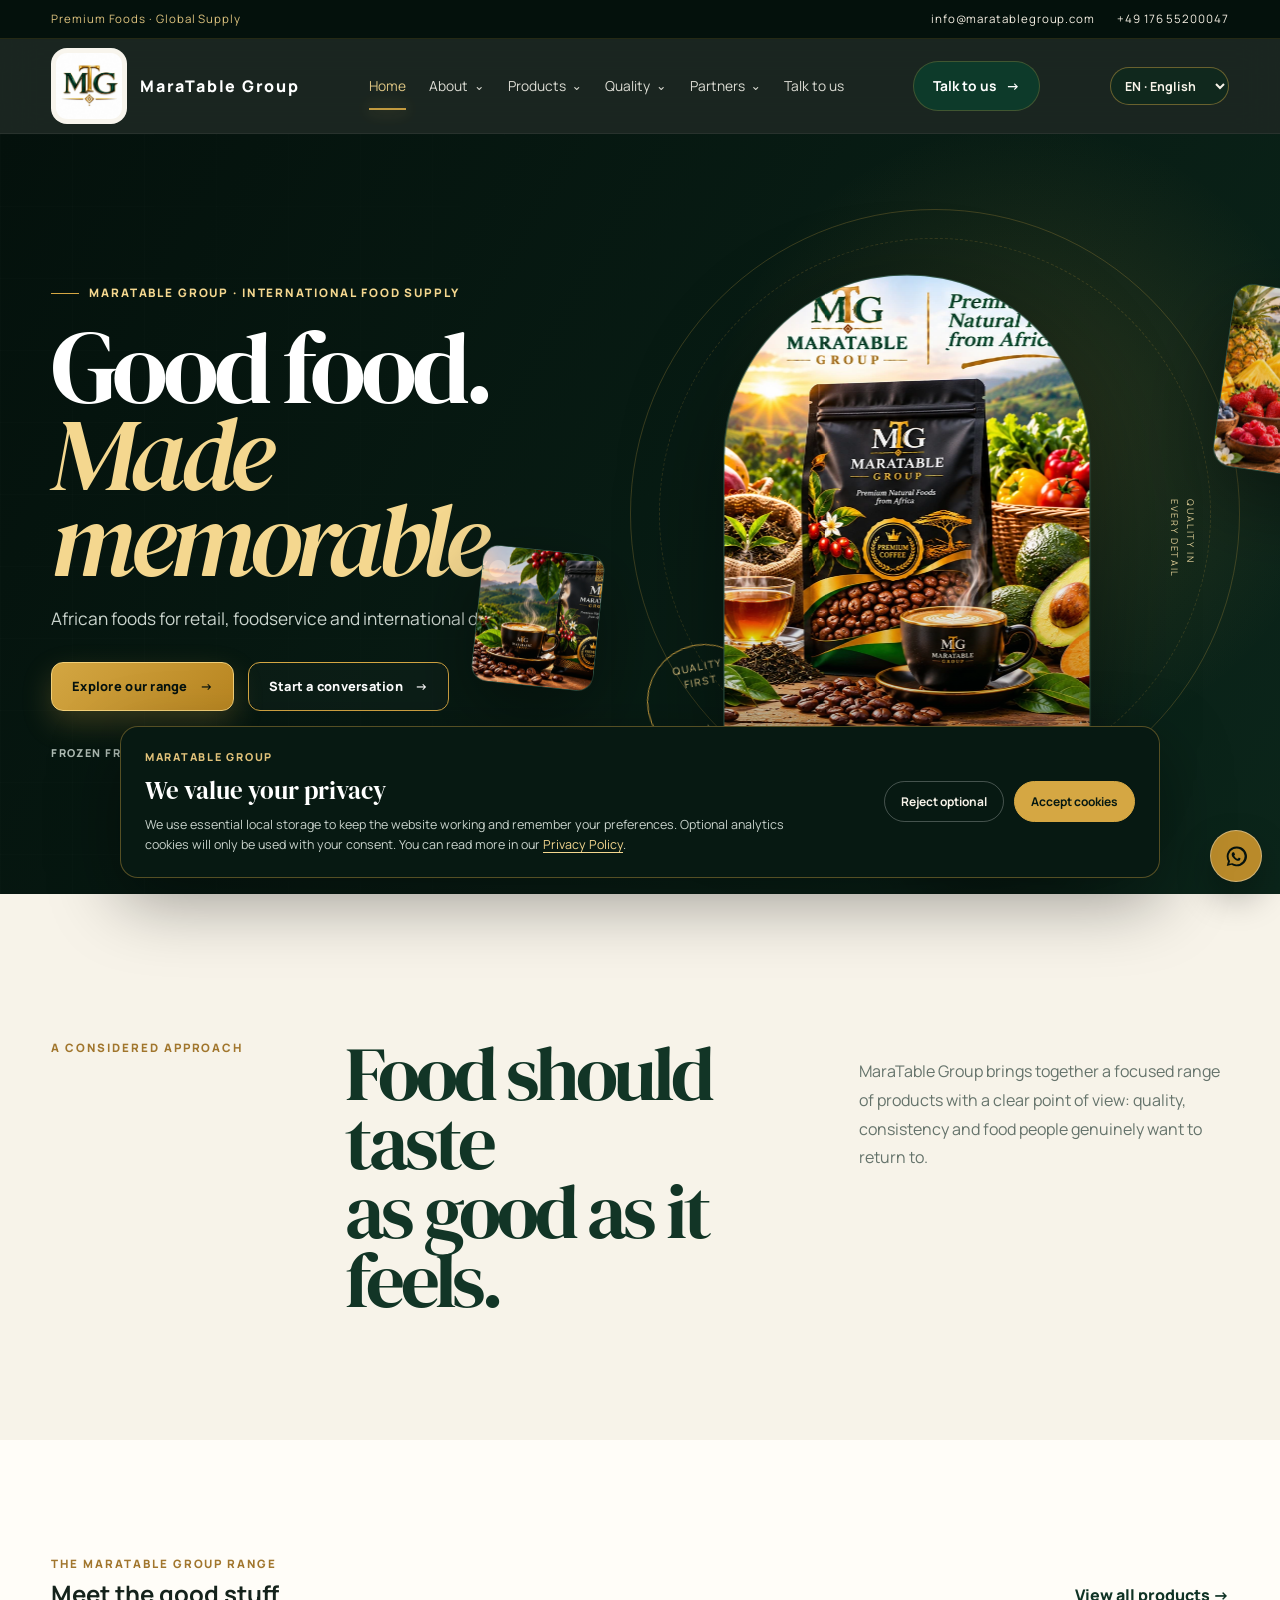
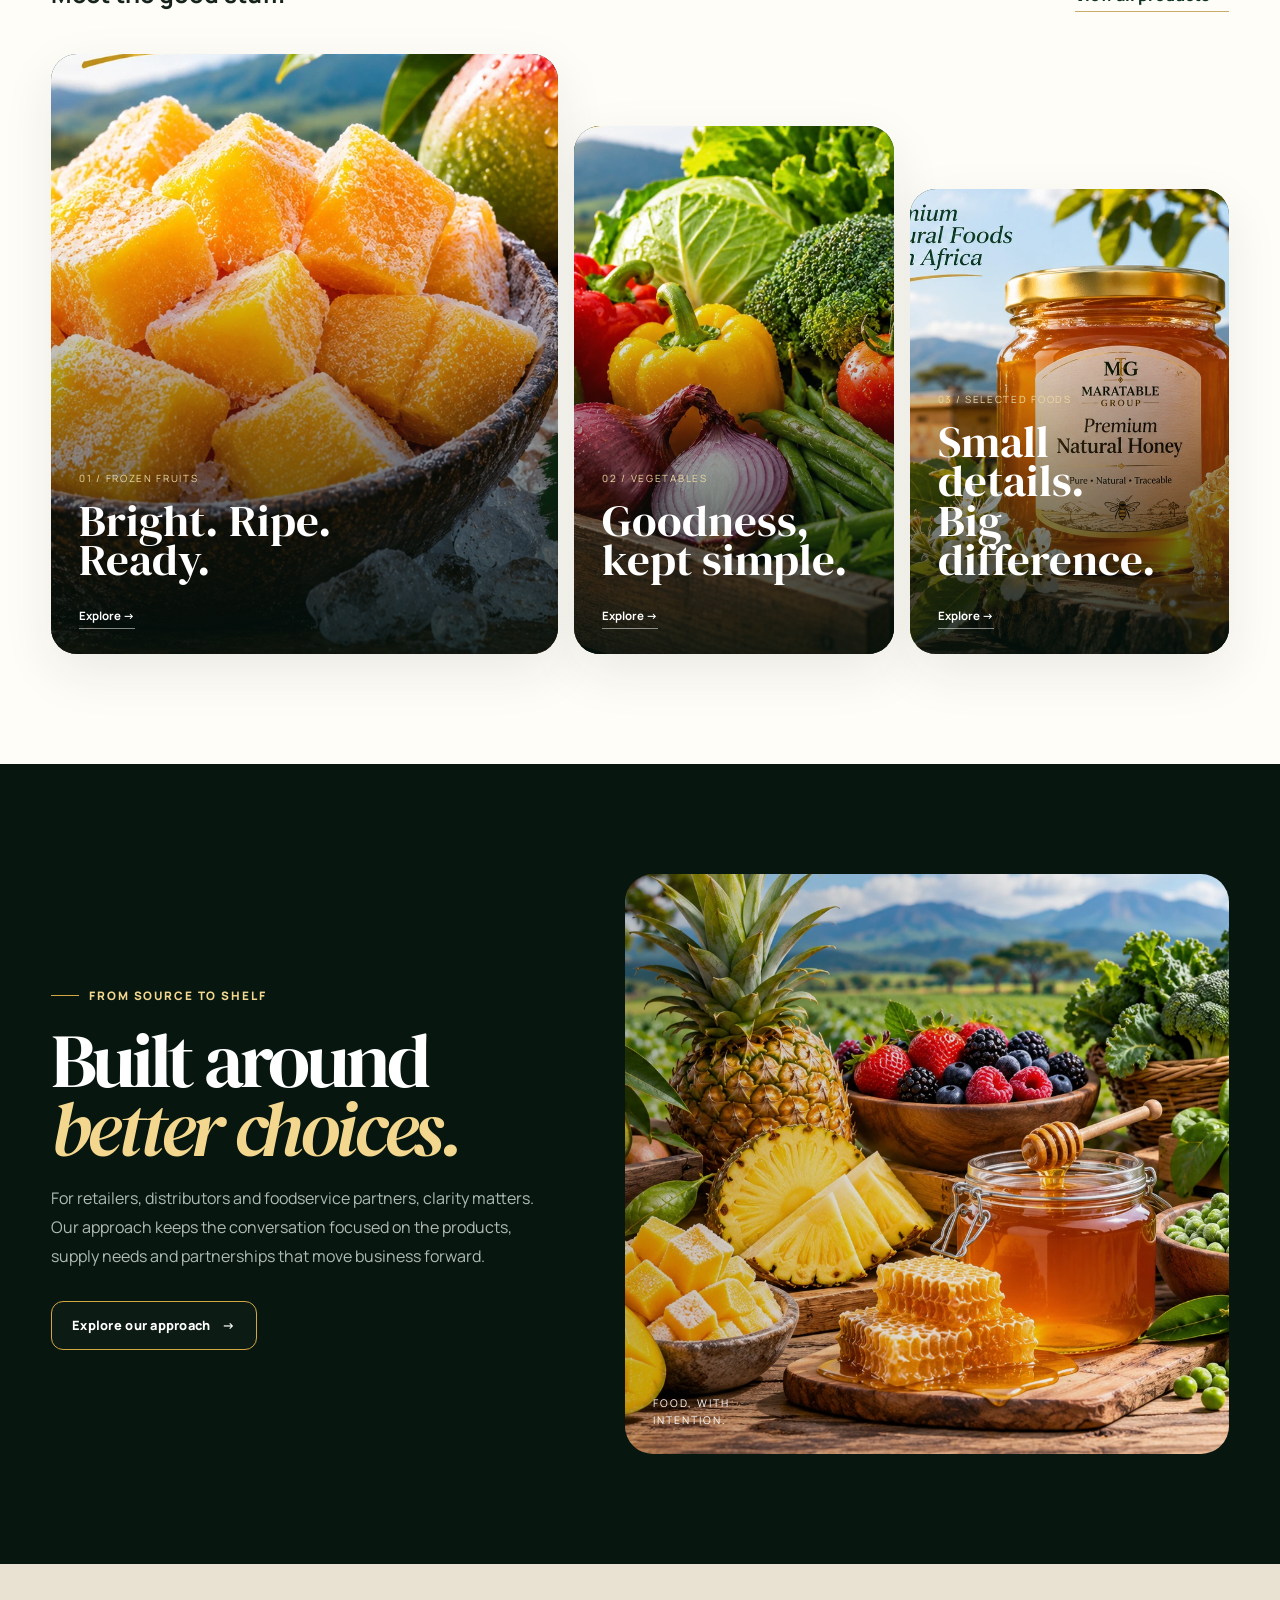
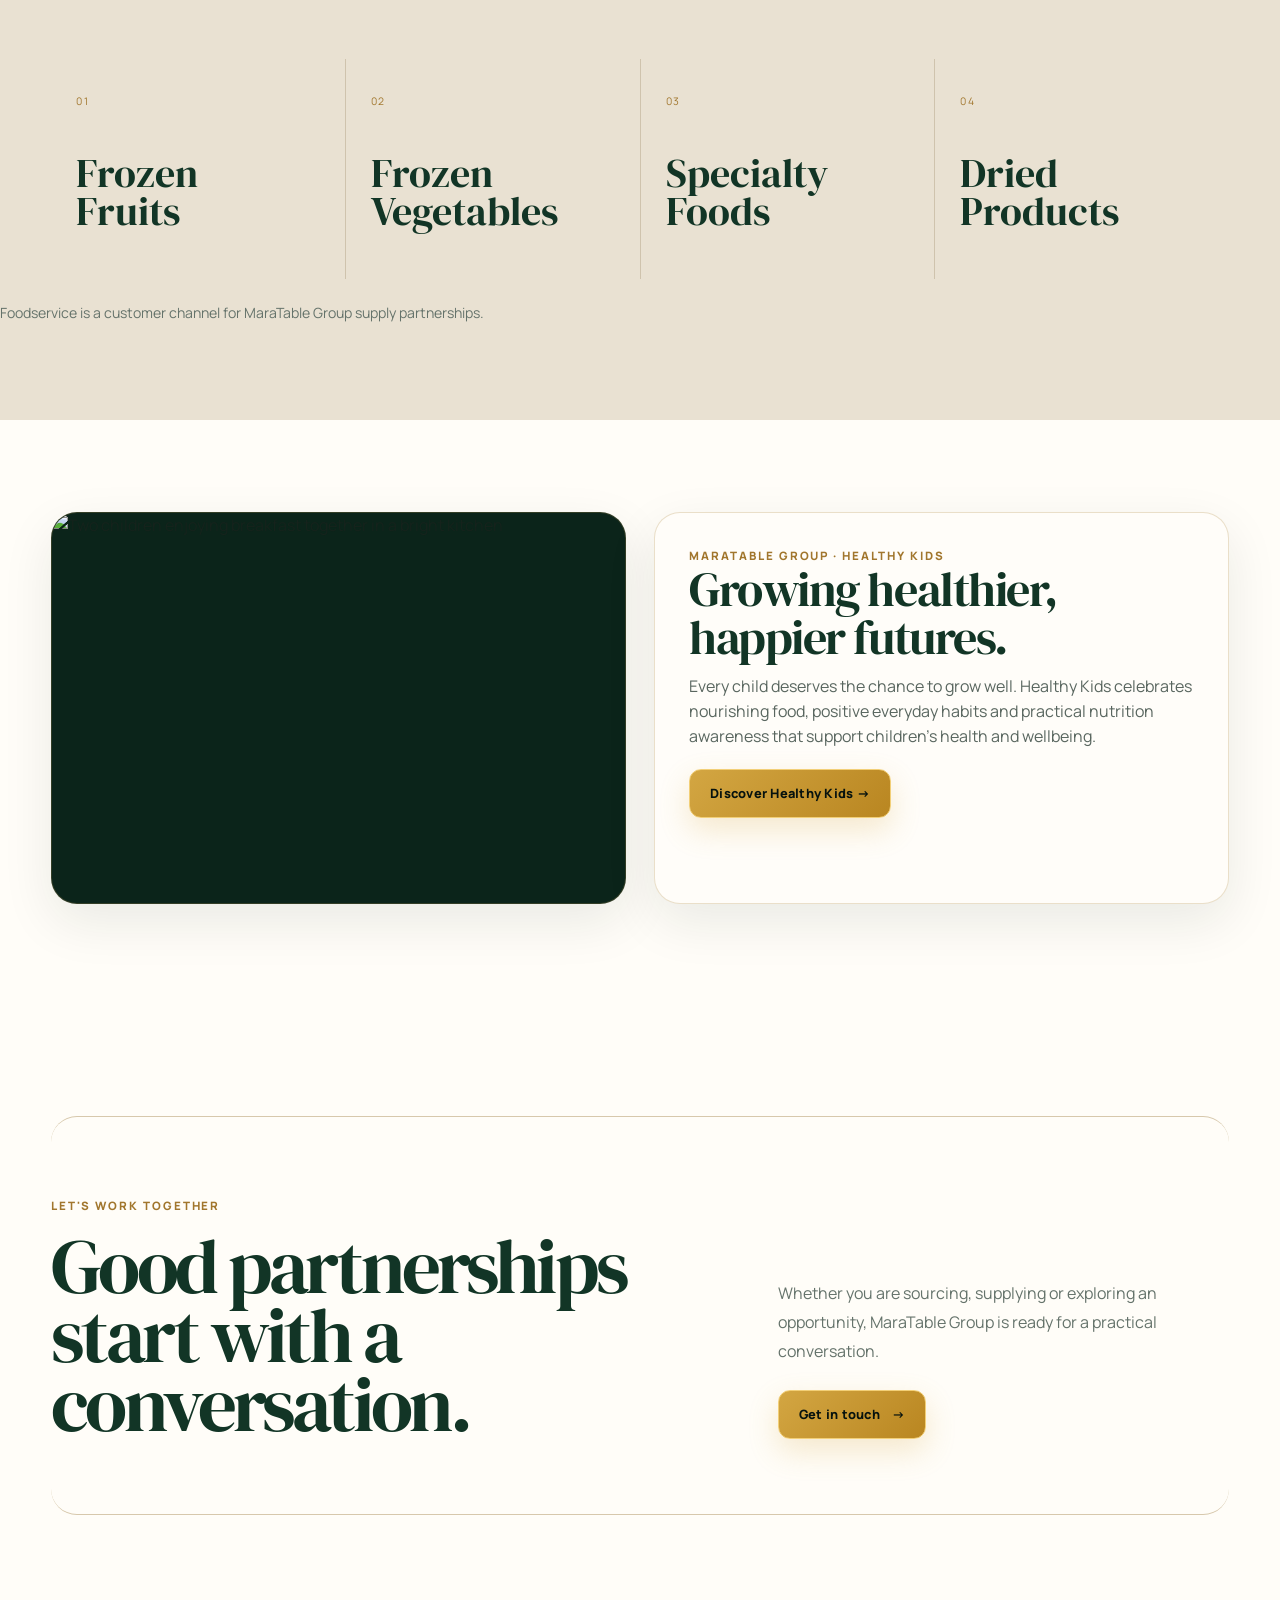
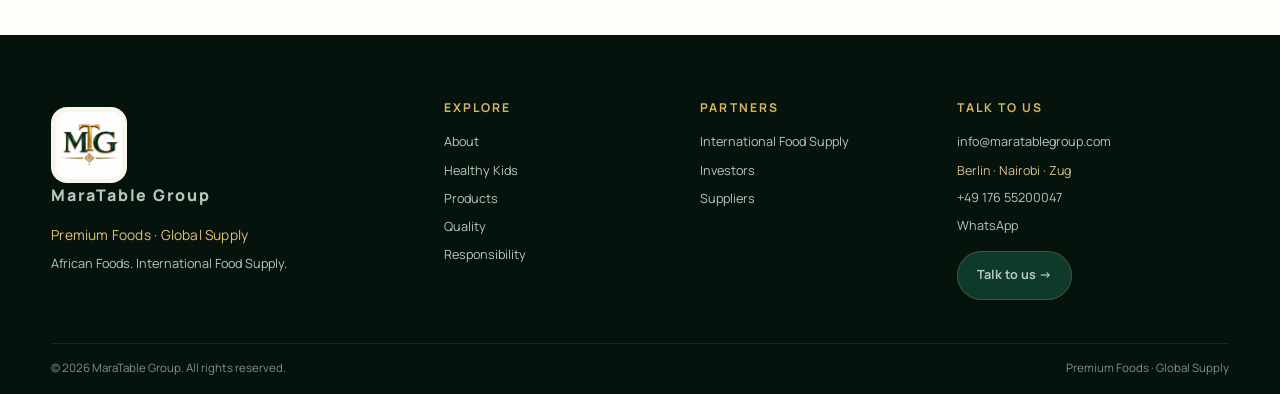
==== index.html @ 8c353967 "Fix navigation destinations and working section anchors" ====
<!doctype html><html lang="en"><head><meta charset="utf-8"><meta name="viewport" content="width=device-width,initial-scale=1"><title>African Food Supply, Frozen Fruit &amp; Coffee | MaraTable Group</title><meta name="description" content="MaraTable Group connects buyers in Germany and international markets with selected African foods, frozen fruit and vegetables, coffee, tea and cocoa for retail, foodservice and distribution enquiries.">
<link rel="canonical" href="https://www.maratable.com/index.html">
<link rel="alternate" hreflang="en" href="https://www.maratable.com/index.html">
<link rel="alternate" hreflang="de-DE" href="https://www.maratable.com/index.html?lang=de">
<link rel="alternate" hreflang="fr-FR" href="https://www.maratable.com/index.html?lang=fr">
<link rel="alternate" hreflang="it-IT" href="https://www.maratable.com/index.html?lang=it">
<link rel="alternate" hreflang="es-ES" href="https://www.maratable.com/index.html?lang=es">
<link rel="alternate" hreflang="x-default" href="https://www.maratable.com/index.html">
<meta property="og:locale" content="en_GB">
<meta property="og:type" content="website">
<meta property="og:site_name" content="MaraTable Group">
<meta property="og:title" content="African Food Supply, Frozen Fruit &amp; Coffee | MaraTable Group">
<meta property="og:description" content="MaraTable Group connects buyers in Germany and international markets with selected African foods, frozen fruit and vegetables, coffee, tea and cocoa for retail, foodservice and distribution enquiries.">
<meta property="og:url" content="https://www.maratable.com/index.html">
<meta property="og:image" content="https://www.maratable.com/assets/hero-farm-harvest.webp">
<meta property="og:image:alt" content="MaraTable Group fresh produce and agricultural harvest">
<meta name="twitter:card" content="summary_large_image">
<meta name="twitter:title" content="African Food Supply, Frozen Fruit &amp; Coffee | MaraTable Group">
<meta name="twitter:description" content="MaraTable Group connects buyers in Germany and international markets with selected African foods, frozen fruit and vegetables, coffee, tea and cocoa for retail, foodservice and distribution enquiries.">
<meta name="twitter:image" content="https://www.maratable.com/assets/hero-farm-harvest.webp">
<meta name="keywords" content="African food supply, frozen fruit and vegetables, coffee wholesale, green coffee, African food importer, foodservice supply, Germany">
<link rel="icon" href="assets/leaf.svg"><link rel="stylesheet" href="styles.css"><meta name="theme-color" content="#06120e"><script defer src="analytics.js"></script><script defer src="i18n-dictionary.js"></script><script defer src="i18n.js"></script><script type="application/ld+json">
{"@context":"https://schema.org","@type":"Organization","name":"MaraTable Group","url":"https://www.maratable.com/","logo":"https://www.maratable.com/assets/mtg-logo.jpg","email":"info@maratablegroup.com","telephone":"+49 176 55200047","sameAs":[]}
</script>
</head><body><div class="topbar"><div class="wrap"><span>Premium Foods · Global Supply</span><div class="right"><a href="mailto:info@maratablegroup.com">info@maratablegroup.com</a><a href="tel:+4917655200047">+49 176 55200047</a></div></div></div>
<header class="nav"><div class="wrap nav-inner"><a class="brand" href="index.html" aria-label="MaraTable Group home"><img src="assets/mtg-logo.jpg" alt="MaraTable Group"><span class="name">MaraTable Group</span></a><nav class="nav-links" aria-label="Main navigation"><a data-nav="home" href="index.html">Home</a><div class="nav-item"><a data-nav="about" href="company.html" aria-haspopup="true">About <span class="nav-chevron">⌄</span></a><div class="nav-dropdown"><a href="company.html#leadership">Leadership &amp; Board</a><a href="company.html">Our Story</a><a href="responsibility.html">Responsibility</a><a href="company.html#values">Values</a></div></div><div class="nav-item"><a data-nav="products" href="products.html" aria-haspopup="true">Products <span class="nav-chevron">⌄</span></a><div class="nav-dropdown"><a href="products.html#frozen-mangoes">Frozen Foods</a><a href="products.html#frozen-mangoes">Fruits</a><a href="products.html#natural-honey">Pantry</a><a href="products.html#dried-mangoes">Snacks</a><a href="products.html#fresh-vegetables">Vegetables</a></div></div><div class="nav-item"><a data-nav="quality" href="resources.html" aria-haspopup="true">Quality <span class="nav-chevron">⌄</span></a><div class="nav-dropdown"><a href="resources.html#food-safety">Food Safety</a><a href="healthy-kids.html">Healthy Kids</a><a href="resources.html">Quality</a><a href="resources.html#traceability">Sourcing &amp; Traceability</a><a href="resources.html#storage-handling">Storage &amp; Handling</a></div></div><div class="nav-item"><a data-nav="partners" href="export.html" aria-haspopup="true">Partners <span class="nav-chevron">⌄</span></a><div class="nav-dropdown"><a href="export.html">International Food Supply</a><a href="investors.html">Investors</a><a href="suppliers.html">Suppliers</a></div></div><a data-nav="contact" href="contact.html">Talk to us</a></nav><a class="nav-cta" href="contact.html">Talk to us <span>→</span></a><button class="menu" data-menu aria-label="Open menu" aria-controls="mobile-navigation" aria-expanded="false">☰</button></div><div class="drawer" id="mobile-navigation" aria-label="Mobile navigation"><a href="index.html">Home</a><details><summary>About</summary><a href="company.html#leadership">Leadership &amp; Board</a><a href="company.html">Our Story</a><a href="responsibility.html">Responsibility</a><a href="company.html#values">Values</a></details><details><summary>Products</summary><a href="products.html#frozen-mangoes">Frozen Foods</a><a href="products.html#frozen-mangoes">Fruits</a><a href="products.html#natural-honey">Pantry</a><a href="products.html#dried-mangoes">Snacks</a><a href="products.html#fresh-vegetables">Vegetables</a></details><details><summary>Quality</summary><a href="resources.html#food-safety">Food Safety</a><a href="healthy-kids.html">Healthy Kids</a><a href="resources.html">Quality</a><a href="resources.html#traceability">Sourcing &amp; Traceability</a><a href="resources.html#storage-handling">Storage &amp; Handling</a></details><details><summary>Partners</summary><a href="export.html">International Food Supply</a><a href="investors.html">Investors</a><a href="suppliers.html">Suppliers</a></details><a href="contact.html">Talk to us</a></div></header>




<main>
<section class="hero hero-v2">
  <div class="hero-glow"></div>
  <div class="wrap hero-v2-grid">
    <div class="hero-v2-copy">
      <span class="eyebrow">MaraTable Group · International Food Supply</span>
      <h1>Good food.<br><em>Made memorable.</em></h1>
      <p>African foods for retail, foodservice and international distribution.</p>
      <div class="actions">
        <a class="btn primary" href="products.html">Explore our range <b>→</b></a>
        <a class="btn secondary" href="contact.html">Start a conversation <b>→</b></a>
      </div>
      <div class="hero-proof">
        <span>Frozen fruits</span><i></i><span>Vegetables</span><i></i><span>Selected foods</span>
      </div>
    </div>
    <div class="hero-v2-visual hero-carousel" data-hero-carousel aria-label="MaraTable Group food and farming photography">
      <div class="hero-ring"></div>
      <div class="hero-image hero-image-main hero-card is-active"><img src="assets/product-collection-hero.webp" alt="MaraTable Group premium African food collection"></div>
      <div class="hero-image hero-image-mango hero-card"><img src="assets/hero-farm-sunrise.webp" alt="African agricultural landscape at sunrise"></div>
      <div class="hero-image hero-image-pine hero-card"><img src="assets/vegetables.webp" alt="Fresh vegetables selected for food supply"></div>
      <div class="hero-image hero-image-coffee hero-card"><img src="assets/roasted-coffee-packaged.webp" alt="MaraTable Group premium roasted coffee packaging"></div>
      <div class="hero-stamp">QUALITY<br>FIRST <span>✦</span></div>
      <div class="hero-note">QUALITY IN<br>EVERY DETAIL</div>
      <div class="hero-dots" aria-label="Choose hero image">
        <button type="button" class="active" aria-label="Show farm harvest image" aria-pressed="true"></button>
        <button type="button" aria-label="Show farm sunrise image" aria-pressed="false"></button>
        <button type="button" aria-label="Show vegetable image" aria-pressed="false"></button>
        <button type="button" aria-label="Show premium coffee image" aria-pressed="false"></button>
      </div>
    </div>
  </div>
</section>

<section class="statement">
  <div class="wrap statement-grid">
    <span class="kicker">A considered approach</span>
    <h2>Food should taste<br>as good as it feels.</h2>
    <p>MaraTable Group brings together a focused range of products with a clear point of view: quality, consistency and food people genuinely want to return to.</p>
  </div>
</section>

<section class="product-editorial">
  <div class="wrap">
    <div class="section-head editorial-head">
      <div><span class="kicker">The MaraTable Group range</span><h2>Meet the good stuff.</h2></div>
      <a class="link-btn" href="products.html">View all products →</a>
    </div>
    <div class="editorial-grid">
      <a href="products.html#frozen-mangoes" class="feature-tile fruit-tile"><img src="assets/frozen-mangoes-new.webp" alt="MaraTable Group frozen mango pieces"><div><span>01 / Frozen fruits</span><h3>Bright. Ripe.<br>Ready.</h3><b>Explore →</b></div></a>
      <a href="products.html#fresh-vegetables" class="feature-tile veg-tile"><img src="assets/fresh-vegetables-new.webp" alt="MaraTable Group fresh vegetables"><div><span>02 / Vegetables</span><h3>Goodness,<br>kept simple.</h3><b>Explore →</b></div></a>
      <a href="products.html#natural-honey" class="feature-tile honey-tile"><img src="assets/natural-honey.webp" alt="Premium honey"><div><span>03 / Selected foods</span><h3>Small details.<br>Big difference.</h3><b>Explore →</b></div></a>
    </div>
  </div>
</section>

<section class="dark-editorial">
 <div class="wrap dark-grid">
   <div class="dark-copy"><span class="eyebrow">From source to shelf</span><h2>Built around<br><em>better choices.</em></h2><p>For retailers, distributors and foodservice partners, clarity matters. Our approach keeps the conversation focused on the products, supply needs and partnerships that move business forward.</p><a href="resources.html" class="btn secondary">Explore our approach <b>→</b></a></div>
   <div class="dark-image"><img src="assets/hero-farm-harvest.webp" alt="Premium foodservice presentation"><div class="image-caption">FOOD, WITH<br>INTENTION.</div></div>
 </div>
</section>

<section class="category-strip">
 <div class="wrap category-strip-grid">
   <div><span>01</span><h3>Frozen<br>Fruits</h3></div>
   <div><span>02</span><h3>Frozen<br>Vegetables</h3></div>
   <div><span>03</span><h3>Specialty<br>Foods</h3></div>
   <div><span>04</span><h3>Dried<br>Products</h3></div>
 </div>
 <p class="channel-note">Foodservice is a customer channel for MaraTable Group supply partnerships.</p>
</section>


<section class="section light healthy-kids-feature">
  <div class="wrap content-grid">
    <div class="media-card"><img src="https://images.pexels.com/photos/4259711/pexels-photo-4259711.jpeg?cs=srgb&amp;dl=pexels-august-de-richelieu-4259711.jpg&amp;fm=jpg" alt="Two children enjoying breakfast together in a bright kitchen"></div>
    <div class="panel">
      <div class="kicker">MaraTable Group · Healthy Kids</div>
      <h2>Growing healthier, happier futures.</h2>
      <p>Every child deserves the chance to grow well. Healthy Kids celebrates nourishing food, positive everyday habits and practical nutrition awareness that support children's health and wellbeing.</p>
      <a class="btn primary" href="healthy-kids.html" style="margin-top:20px">Discover Healthy Kids →</a>
    </div>
  </div>
</section>

<section class="partner-call">
 <div class="wrap partner-box">
   <div><span class="kicker">Let's work together</span><h2>Good partnerships<br>start with a conversation.</h2></div>
   <div class="partner-side"><p>Whether you are sourcing, supplying or exploring an opportunity, MaraTable Group is ready for a practical conversation.</p><a class="btn primary" href="contact.html">Get in touch <b>→</b></a></div>
 </div>
</section>
</main>

<footer class="footer"><div class="wrap footer-grid"><div class="footer-brand-col"><a class="brand footer-brand" href="index.html"><img src="assets/mtg-logo.jpg" alt="MaraTable Group"><span class="name">MaraTable Group</span></a><p class="footer-tagline">Premium Foods · Global Supply</p><p class="footer-description">African Foods. International Food Supply.</p></div><div><h4>Explore</h4><a href="company.html">About</a><a href="healthy-kids.html">Healthy Kids</a><a href="products.html">Products</a><a href="resources.html">Quality</a><a href="responsibility.html">Responsibility</a></div><div><h4>Partners</h4><a href="export.html">International Food Supply</a><a href="investors.html">Investors</a><a href="suppliers.html">Suppliers</a></div><div><h4>Talk to us</h4><a href="mailto:info@maratablegroup.com">info@maratablegroup.com</a><span class="footer-locations">Berlin · Nairobi · Zug</span><a href="tel:+4917655200047">+49 176 55200047</a><a href="https://wa.me/4917655200047?text=Hello%20MaraTable%20Group%2C%20I%20would%20like%20to%20make%20an%20enquiry." target="_blank" rel="noopener noreferrer">WhatsApp</a><a class="nav-cta" style="margin-top:15px;width:max-content" href="contact.html">Talk to us →</a></div></div><div class="wrap footer-bottom"><span>© <span data-year></span> MaraTable Group. All rights reserved.</span><span>Premium Foods · Global Supply</span></div></footer>
<a class="float-wa" href="https://wa.me/4917655200047?text=Hello%20MaraTable%20Group%2C%20I%20would%20like%20to%20make%20an%20enquiry." target="_blank" rel="noopener noreferrer" aria-label="WhatsApp"><svg viewBox="0 0 32 32" width="25" height="25" aria-hidden="true" focusable="false"><path fill="currentColor" d="M16 3.2A12.6 12.6 0 0 0 5.1 22.1L3.5 28l6.1-1.6A12.7 12.7 0 1 0 16 3.2Zm0 22.9a10.2 10.2 0 0 1-5.2-1.4l-.4-.2-3.6.9 1-3.5-.2-.4A10.2 10.2 0 1 1 16 26.1Zm5.6-7.6c-.3-.2-1.8-.9-2.1-1s-.5-.2-.7.2-.8 1-.9 1.2-.3.2-.6.1a8.4 8.4 0 0 1-2.5-1.5 9.3 9.3 0 0 1-1.7-2.1c-.2-.3 0-.5.1-.6l.5-.6c.2-.2.2-.3.3-.5s0-.4 0-.5-.7-1.7-1-2.3c-.2-.5-.5-.4-.7-.4h-.6c-.2 0-.5.1-.8.4s-1.1 1.1-1.1 2.6 1.1 3 1.2 3.2a11.4 11.4 0 0 0 4.4 4c.6.3 1.1.5 1.5.6.6.2 1.2.2 1.7.1.5-.1 1.8-.7 2-1.4.3-.7.3-1.3.2-1.4s-.2-.2-.5-.4Z"/></svg></a>
<script src="script.js"></script></body></html>
---- styles.css ----
@import url('https://fonts.googleapis.com/css2?family=DM+Serif+Display:ital@0;1&family=Manrope:wght@400;500;600;700;800&display=swap');
:root{
  --bg:#06120e;--bg2:#0b1f17;--card:#0d281d;--card2:#123729;--cream:#f7f3e9;--paper:#fffdf8;--ink:#15231c;--muted:#718078;--white:#fff;--gold:#d5a743;--gold2:#f4d78f;--line:rgba(213,167,67,.25);--shadow:0 30px 80px rgba(0,0,0,.28);--display:'2050 Farm','DM Serif Display',Georgia,serif;--sans:'Manrope',system-ui,sans-serif;
}
*{box-sizing:border-box;margin:0;padding:0}html{scroll-behavior:smooth}body{font-family:var(--sans);background:var(--cream);color:var(--ink);line-height:1.55;overflow-x:hidden}a{color:inherit;text-decoration:none}img{max-width:100%;display:block}.wrap{width:min(1280px,92vw);margin:0 auto}.gold{color:var(--gold)}
.topbar{background:#04110c;color:#ddc27e;border-bottom:1px solid rgba(213,167,67,.16);font-size:.72rem;letter-spacing:.08em}.topbar .wrap{height:38px;display:flex;align-items:center;justify-content:space-between;gap:20px}.topbar .right{display:flex;gap:22px;color:#f4eee2}.topbar a:hover{color:var(--gold2)}
.nav{position:sticky;top:0;z-index:70;background:rgba(7,20,15,.92);backdrop-filter:blur(18px);border-bottom:1px solid rgba(255,255,255,.06)}.nav-inner{height:84px;display:flex;align-items:center;justify-content:space-between;gap:24px}.brand{display:flex;align-items:center;gap:11px;color:#fff}.brand img{width:57px;height:57px;border-radius:14px;object-fit:contain;background:#f8f5ed;padding:5px}.brand .name{font-weight:800;letter-spacing:.16em;font-size:1.02rem}.brand small{display:block;color:var(--gold);letter-spacing:.28em;font-size:.62rem;margin-top:2px}.nav-links{display:flex;align-items:center;gap:28px;color:#f2f0e8;font-size:.84rem}.nav-links a{position:relative;padding:30px 0;opacity:.9}.nav-links a:hover{opacity:1;color:#fff}.nav-links a.active{color:var(--gold2)}.nav-links a.active:after{content:"";position:absolute;left:0;right:0;bottom:17px;height:2px;background:var(--gold);box-shadow:0 0 16px rgba(213,167,67,.6)}.nav-cta{display:inline-flex;align-items:center;gap:10px;background:#0d3a2a;border:1px solid var(--line);color:#fff;padding:12px 18px;border-radius:999px;font-weight:700;font-size:.8rem}.nav-cta:hover{transform:translateY(-1px);box-shadow:0 12px 26px rgba(0,0,0,.25)}.menu{display:none;background:none;border:0;color:#fff;font-size:28px}
.drawer{display:none;background:#071912;border-top:1px solid rgba(255,255,255,.06)}.drawer.open{display:grid;padding:15px 4vw 22px;grid-template-columns:repeat(2,1fr);gap:8px}.drawer a{padding:12px 8px;border:1px solid rgba(255,255,255,.06);border-radius:12px;color:#fff}
.hero{position:relative;overflow:hidden;background:radial-gradient(circle at 73% 55%,rgba(213,167,67,.15),transparent 26%),linear-gradient(100deg,#04110c 0%,#0a2017 48%,#0e2b1f 100%);color:#fff}.hero-grid{display:grid;grid-template-columns:48% 52%;min-height:615px;align-items:stretch}.hero-copy{padding:76px 0 54px;display:flex;flex-direction:column;justify-content:center;position:relative;z-index:4}.eyebrow{display:inline-flex;align-items:center;gap:10px;color:var(--gold2);font-size:.73rem;letter-spacing:.16em;font-weight:800;text-transform:uppercase}.eyebrow:before{content:"";width:28px;height:1px;background:var(--gold)}.hero h1{font-family:var(--display);font-weight:400;font-size:clamp(4rem,6vw,6.1rem);line-height:.94;letter-spacing:-.04em;margin:18px 0 20px;max-width:680px}.hero h1 span{color:var(--gold2)}.hero p{max-width:560px;color:#d7ded9;font-size:1.05rem;line-height:1.65}.actions{display:flex;gap:14px;margin:28px 0 28px}.btn{display:inline-flex;align-items:center;justify-content:center;gap:12px;border-radius:12px;padding:14px 20px;font-weight:800;font-size:.8rem;letter-spacing:.02em;border:1px solid rgba(255,255,255,.22);transition:.25s ease}.btn.primary{background:linear-gradient(135deg,#d3a642,#b98621);color:#06120e;border-color:#f2cf77;box-shadow:0 12px 30px rgba(213,167,67,.24)}.btn.secondary{background:rgba(255,255,255,.02);color:#fff;border-color:var(--gold)}.btn:hover{transform:translateY(-2px);box-shadow:0 14px 30px rgba(0,0,0,.22)}
.hero-meta{display:grid;grid-template-columns:repeat(4,1fr);gap:12px;max-width:670px;padding-top:14px;border-top:1px solid rgba(255,255,255,.09)}.hero-meta .item{display:flex;align-items:flex-start;gap:10px}.hero-meta .icon{width:34px;height:34px;border:1px solid var(--gold);border-radius:50%;display:grid;place-items:center;color:var(--gold2);font-size:.78rem;flex:0 0 auto}.hero-meta b{font-size:.75rem;line-height:1.2;display:block}.hero-meta small{display:block;color:#aebbb3;font-size:.64rem;margin-top:4px;line-height:1.35}
.hero-stage{position:relative;min-height:615px;display:flex;align-items:center;justify-content:center;overflow:hidden}.hero-stage:before,.hero-stage:after{content:"";position:absolute;border-radius:50%;filter:blur(1px)}.hero-stage:before{width:560px;height:560px;border:1px solid rgba(213,167,67,.22);box-shadow:0 0 100px rgba(213,167,67,.09) inset}.hero-stage:after{width:820px;height:820px;border:1px dashed rgba(213,167,67,.11);transform:rotate(10deg)}.hero-orb{position:absolute;width:520px;height:520px;border-radius:50%;background:radial-gradient(circle at 50% 50%,rgba(213,167,67,.24),transparent 65%);filter:blur(12px)}
.hero-card{position:absolute;width:245px;border-radius:22px;overflow:hidden;border:1px solid rgba(250,215,133,.55);background:linear-gradient(180deg,rgba(22,50,36,.4),rgba(6,18,12,.95));box-shadow:0 28px 60px rgba(0,0,0,.32),0 0 25px rgba(213,167,67,.18);transition:transform .7s cubic-bezier(.2,.75,.2,1),opacity .5s ease,filter .5s ease;will-change:transform}.hero-card img{width:100%;height:185px;object-fit:cover}.hero-card .hc-body{padding:14px 15px 16px}.hero-card h3{font-size:1.02rem}.hero-card p{font-size:.67rem;color:#c9d0cb;margin-top:3px}.hero-card .hc-row{display:flex;align-items:center;justify-content:space-between;margin-top:13px}.hero-card small{font-size:.6rem;color:var(--gold2);text-transform:uppercase;letter-spacing:.13em}.circle-arrow{width:28px;height:28px;border:1px solid var(--gold);border-radius:50%;display:grid;place-items:center;color:var(--gold2)}
@keyframes floaty{0%,100%{margin-top:0}50%{margin-top:-10px}}
.section{padding:92px 0}.light{background:var(--paper)}.section-head{display:flex;align-items:end;justify-content:space-between;gap:24px;margin-bottom:36px}.section-head .kicker,.kicker{font-size:.72rem;letter-spacing:.17em;text-transform:uppercase;font-weight:800;color:#a1762d}.section h2{font-family:var(--display);font-weight:400;font-size:clamp(2.7rem,4.7vw,4.8rem);line-height:.95;color:#0f3325;letter-spacing:-.03em}.section-head p{max-width:500px;color:#66736c}.link-btn{display:inline-flex;align-items:center;gap:10px;font-weight:800;color:#0f3325;border-bottom:1px solid #c9ab69;padding-bottom:4px;white-space:nowrap}
.products-rail{display:grid;grid-template-columns:repeat(5,1fr);gap:14px}.product-card{position:relative;min-height:365px;border-radius:22px;overflow:hidden;background:#133b2b;box-shadow:0 18px 46px rgba(9,31,23,.14)}.product-card img{position:absolute;inset:0;width:100%;height:100%;object-fit:cover;transition:transform .7s ease}.product-card:after{content:"";position:absolute;inset:0;background:linear-gradient(180deg,rgba(5,16,11,.05),rgba(6,22,15,.92) 83%)}.product-card:hover img{transform:scale(1.06)}.product-card .pcopy{position:absolute;left:18px;right:18px;bottom:18px;z-index:2;color:#fff}.product-card h3{font-size:1.2rem}.product-card p{font-size:.73rem;color:#d5ddd7;margin-top:5px;max-width:210px}.product-card .pcopy-row{display:flex;justify-content:space-between;align-items:end;margin-top:18px}.card-arrow{width:36px;height:36px;border-radius:50%;border:1px solid var(--gold);color:var(--gold2);display:grid;place-items:center}.product-card .tag{font-size:.61rem;text-transform:uppercase;letter-spacing:.14em;color:var(--gold2)}
.band{background:var(--bg);color:#fff;padding:56px 0}.band-grid{display:grid;grid-template-columns:repeat(4,1fr);gap:18px}.band-card{border:1px solid rgba(255,255,255,.1);background:linear-gradient(180deg,rgba(255,255,255,.02),rgba(255,255,255,.01));border-radius:20px;padding:22px;display:flex;gap:14px;align-items:flex-start}.band-card .ico{width:40px;height:40px;border:1px solid var(--gold);border-radius:50%;display:grid;place-items:center;color:var(--gold2);flex:0 0 auto}.band-card b{font-size:.84rem}.band-card p{color:#aeb9b2;font-size:.68rem;margin-top:4px}
.split-feature{display:grid;grid-template-columns:1.05fr .95fr;background:var(--bg);color:#fff;border-radius:26px;overflow:hidden;box-shadow:var(--shadow)}.split-feature .visual{min-height:460px}.split-feature .visual img{width:100%;height:100%;object-fit:cover}.split-feature .copy{padding:60px;display:flex;flex-direction:column;justify-content:center}.split-feature .copy h2{color:#fff}.split-feature .copy p{color:#c7d0cb;max-width:500px;margin:18px 0 25px}.mini-points{display:grid;grid-template-columns:repeat(2,1fr);gap:12px;margin-top:6px}.mini-point{border-top:1px solid rgba(255,255,255,.1);padding-top:14px}.mini-point b{font-size:.78rem}.mini-point p{font-size:.65rem;margin:4px 0 0;color:#9aaba1}
.page-hero{background:radial-gradient(circle at 75% 20%,rgba(213,167,67,.12),transparent 28%),linear-gradient(120deg,#06120e,#0c251a);color:#fff;padding:90px 0 70px;position:relative;overflow:hidden}.page-hero:after{content:"";position:absolute;width:440px;height:440px;border:1px solid rgba(213,167,67,.15);border-radius:50%;right:-120px;top:-160px}.page-hero h1{font-family:var(--display);font-weight:400;font-size:clamp(3.5rem,6vw,5.5rem);line-height:.95;margin-top:16px}.page-hero p{max-width:720px;color:#cad5cf;margin-top:16px;font-size:1.02rem}
.content{padding:78px 0}.content-grid{display:grid;grid-template-columns:1fr 1fr;gap:28px}.panel{background:#fff;border:1px solid #eadfca;border-radius:26px;box-shadow:0 18px 55px rgba(20,42,33,.06);padding:34px}.panel h2,.panel h3{font-family:var(--display);font-weight:400;color:#123526}.panel h2{font-size:2.7rem;line-height:1}.panel h3{font-size:2rem;line-height:1.05}.panel p{color:#59665f;margin-top:13px}.media-card{overflow:hidden;border-radius:26px;background:#0b241a;box-shadow:var(--shadow)}.media-card img{width:100%;height:100%;min-height:430px;object-fit:cover}.grid-3{display:grid;grid-template-columns:repeat(3,1fr);gap:18px}.grid-4{display:grid;grid-template-columns:repeat(4,1fr);gap:18px}.stat-card{background:#fff;border:1px solid #eadfca;border-radius:22px;padding:24px}.stat-card .big{font-family:var(--display);font-size:2.8rem;color:#123526}.stat-card b{display:block;margin-top:8px}.stat-card p{font-size:.75rem;color:#66736c;margin-top:4px}.product-list{display:grid;grid-template-columns:repeat(3,1fr);gap:18px}.catalog-card{background:#fff;border:1px solid #e8deca;border-radius:24px;overflow:hidden;box-shadow:0 16px 40px rgba(20,42,33,.06)}.catalog-card img{width:100%;height:240px;object-fit:cover}.catalog-card .body{padding:20px}.catalog-card h3{font-family:var(--display);font-size:1.8rem;color:#153526}.catalog-card p{font-size:.8rem;color:#66736c;margin-top:8px}.catalog-card .tag{display:inline-block;margin-top:14px;color:#9f762f;border:1px solid #dcc48d;padding:6px 10px;border-radius:999px;font-size:.61rem;font-weight:800;text-transform:uppercase;letter-spacing:.12em}.contact-layout{display:grid;grid-template-columns:1.1fr .9fr;gap:22px}.contact-card{background:#0a2419;color:#fff;border-radius:28px;padding:34px;box-shadow:var(--shadow)}.contact-row{display:flex;gap:12px;align-items:center;padding:15px 0;border-bottom:1px solid rgba(255,255,255,.09);color:#e1e8e3}.contact-form{display:grid;gap:12px}.contact-form label{font-size:.72rem;font-weight:800;color:#31443a}.contact-form input,.contact-form textarea,.contact-form select{width:100%;padding:14px 15px;border-radius:12px;border:1px solid #dcd1ba;background:#fff;font:inherit}.contact-form textarea{min-height:160px;resize:vertical}
.footer{background:#06130d;color:#fff;padding:64px 0 18px}.footer-grid{display:grid;grid-template-columns:1.6fr 1fr 1fr 1.2fr;gap:30px}.footer .brand{margin-bottom:15px}.footer h4{font-size:.68rem;letter-spacing:.17em;text-transform:uppercase;color:#d9b65e;margin-bottom:14px}.footer a,.footer p{color:#b9c6be;font-size:.73rem;display:block;margin:8px 0}.footer a:hover{color:#fff}.footer-bottom{margin-top:35px;padding-top:15px;border-top:1px solid rgba(255,255,255,.08);color:#819089;font-size:.66rem;display:flex;justify-content:space-between;gap:20px}.float-wa{position:fixed;right:18px;bottom:18px;width:52px;height:52px;border-radius:50%;display:grid;place-items:center;background:#b98a2a;color:#06120e;font-weight:900;z-index:80;box-shadow:0 16px 35px rgba(0,0,0,.28)}
.fade{animation:fade .8s ease both}@keyframes fade{from{opacity:0;transform:translateY(12px)}to{opacity:1;transform:none}}
@media(max-width:1100px){.nav-links{gap:18px}.nav-links a{font-size:.75rem}.hero-grid{grid-template-columns:1fr}.hero-copy{padding:64px 0 42px}.hero-stage{min-height:560px}.products-rail{grid-template-columns:repeat(3,1fr)}.band-grid{grid-template-columns:repeat(2,1fr)}.grid-4{grid-template-columns:repeat(2,1fr)}.product-list{grid-template-columns:repeat(2,1fr)}}
@media(max-width:820px){.topbar .right{display:none}.nav-links,.nav-cta{display:none}.menu{display:block}.hero h1{font-size:clamp(3.5rem,12vw,5.2rem)}.hero-meta{grid-template-columns:repeat(2,1fr)}.hero-stage{min-height:510px}.hero-card{width:205px}.hero-card img{height:150px}.section-head{align-items:flex-start;flex-direction:column}.split-feature,.content-grid,.contact-layout{grid-template-columns:1fr}.split-feature .copy{padding:40px}.media-card img{min-height:350px}.footer-grid{grid-template-columns:repeat(2,1fr)}}
@media(max-width:560px){.wrap{width:min(100% - 28px,1280px)}.nav-inner{height:72px}.brand img{width:48px;height:48px}.brand .name{font-size:.9rem}.hero-copy{padding:52px 0 34px}.hero h1{font-size:clamp(3rem,15vw,4.2rem)}.hero p{font-size:.9rem}.actions{flex-direction:column;align-items:flex-start}.hero-meta{gap:10px}.hero-stage{min-height:430px}.hero-stage:before{width:390px;height:390px}.hero-stage:after{width:580px;height:580px}.hero-card{width:155px;border-radius:18px}.hero-card img{height:110px}.hero-card .hc-body{padding:11px}.hero-card h3{font-size:.82rem}.hero-card p{font-size:.56rem}.hero-dots{right:50%;transform:translateX(50%)}.section{padding:70px 0}.products-rail{display:flex;overflow:auto;scroll-snap-type:x mandatory;padding-bottom:8px}.product-card{min-width:78vw;scroll-snap-align:start}.band-grid,.grid-3,.grid-4,.product-list,.footer-grid{grid-template-columns:1fr}.page-hero{padding:68px 0 52px}.page-hero h1{font-size:clamp(3rem,13vw,4.2rem)}.panel{padding:24px}.split-feature .copy{padding:32px 24px}.mini-points{grid-template-columns:1fr}.footer-bottom{flex-direction:column}.drawer.open{grid-template-columns:1fr}}


/* === MARATABLE GLOBAL PREMIUM ART DIRECTION V2 === */
.hero-v2{position:relative;min-height:760px;background:
radial-gradient(circle at 82% 45%,rgba(213,167,67,.16),transparent 24%),
radial-gradient(circle at 15% 20%,rgba(255,255,255,.04),transparent 22%),
linear-gradient(120deg,#04110c 0%,#0a2017 52%,#102b1f 100%);overflow:hidden}
.hero-v2:before{content:"";position:absolute;inset:0;background-image:linear-gradient(rgba(255,255,255,.018) 1px,transparent 1px),linear-gradient(90deg,rgba(255,255,255,.018) 1px,transparent 1px);background-size:72px 72px;mask-image:linear-gradient(90deg,rgba(0,0,0,.6),transparent 72%)}
.hero-v2-grid{min-height:760px;display:grid;grid-template-columns:48% 52%;align-items:center;position:relative;z-index:1}
.hero-v2-copy{padding:90px 0 80px}.hero-v2 h1{font-family:var(--display);font-size:clamp(4.5rem,8vw,8rem);line-height:.84;letter-spacing:-.06em;font-weight:400;margin:22px 0 26px;color:#fff}.hero-v2 h1 em{color:var(--gold2);font-style:italic}.hero-v2-copy>p{max-width:540px;font-size:1.08rem;color:#cbd5ce;line-height:1.7}.hero-proof{display:flex;align-items:center;gap:13px;margin-top:34px;color:#aebbb3;font-size:.68rem;text-transform:uppercase;letter-spacing:.13em;font-weight:800}.hero-proof i{width:4px;height:4px;border-radius:50%;background:var(--gold)}
.hero-v2-visual{position:relative;height:650px}.hero-ring{position:absolute;width:610px;height:610px;border:1px solid rgba(213,167,67,.24);border-radius:50%;top:50%;left:52%;transform:translate(-50%,-50%)}.hero-ring:after{content:"";position:absolute;inset:28px;border:1px dashed rgba(213,167,67,.18);border-radius:50%;animation:spinSlow 36s linear infinite}
@keyframes spinSlow{to{transform:rotate(360deg)}}
.hero-image{position:absolute;overflow:hidden;background:#133b2b;box-shadow:0 34px 100px rgba(0,0,0,.42);border:1px solid rgba(255,255,255,.12)}.hero-image img{width:100%;height:100%;object-fit:cover}.hero-image-main{width:360px;height:470px;left:18%;top:90px;border-radius:180px 180px 26px 26px;transform:rotate(3deg);z-index:2}.hero-image-main:after{content:"";position:absolute;inset:0;background:linear-gradient(180deg,transparent 55%,rgba(4,17,12,.28))}
.hero-image-mango{width:185px;height:225px;right:2%;top:58px;border-radius:24px;transform:rotate(8deg);z-index:3}.hero-image-pine{width:200px;height:210px;right:0;bottom:62px;border-radius:24px;transform:rotate(-7deg);z-index:4}.hero-stamp{position:absolute;left:5%;bottom:80px;width:115px;height:115px;border:1px solid var(--gold);border-radius:50%;display:grid;place-items:center;text-align:center;font-size:.63rem;letter-spacing:.17em;color:var(--gold2);line-height:1.55;transform:rotate(-11deg);z-index:5}.hero-stamp span{font-size:1.1rem}.hero-note{position:absolute;right:5%;top:310px;color:#e6d49b;font-size:.58rem;letter-spacing:.18em;line-height:1.7;writing-mode:vertical-rl}
.statement{padding:145px 0 125px;background:#f7f3e9}.statement-grid{display:grid;grid-template-columns:22% 1.1fr .85fr;gap:35px;align-items:start}.statement h2{font-family:var(--display);font-size:clamp(3.7rem,6vw,6.5rem);line-height:.9;letter-spacing:-.055em;color:#123526;font-weight:400}.statement p{font-size:1rem;color:#65736b;line-height:1.8;padding-top:18px;max-width:440px}
.product-editorial{padding:110px 0;background:#fffdf8}.editorial-head{margin-bottom:42px}.editorial-grid{display:grid;grid-template-columns:1.35fr .85fr .85fr;gap:16px}.feature-tile{position:relative;min-height:560px;border-radius:28px;overflow:hidden;background:#143b2b;color:#fff;display:block}.feature-tile img{width:100%;height:100%;position:absolute;inset:0;object-fit:cover;transition:transform 1s cubic-bezier(.2,.8,.2,1)}.feature-tile:after{content:"";position:absolute;inset:0;background:linear-gradient(180deg,rgba(4,17,12,.03) 30%,rgba(4,17,12,.88) 100%)}.feature-tile>div{position:absolute;inset:auto 28px 28px;z-index:2}.feature-tile span{font-size:.62rem;text-transform:uppercase;letter-spacing:.17em;color:#ecd99f}.feature-tile h3{font-family:var(--display);font-size:clamp(2.2rem,3.5vw,4rem);line-height:.88;font-weight:400;margin:12px 0 22px}.feature-tile b{font-size:.72rem;border-bottom:1px solid rgba(255,255,255,.5);padding-bottom:5px}.feature-tile:hover img{transform:scale(1.06)}.fruit-tile{min-height:600px}.veg-tile{margin-top:72px;min-height:455px}.honey-tile{min-height:455px;margin-top:135px}
.dark-editorial{background:#07170f;padding:110px 0}.dark-grid{display:grid;grid-template-columns:.9fr 1.1fr;gap:80px;align-items:center}.dark-copy h2{font-family:var(--display);font-size:clamp(4rem,6vw,6.8rem);font-weight:400;line-height:.88;color:#fff;letter-spacing:-.055em;margin:22px 0}.dark-copy h2 em{font-style:italic;color:var(--gold2)}.dark-copy p{color:#aebbb3;line-height:1.8;max-width:520px;margin-bottom:30px}.dark-image{height:580px;position:relative;border-radius:28px;overflow:hidden}.dark-image img{width:100%;height:100%;object-fit:cover}.dark-image:after{content:"";position:absolute;inset:0;background:linear-gradient(90deg,rgba(0,0,0,.22),transparent)}.image-caption{position:absolute;left:28px;bottom:26px;color:#fff;font-size:.66rem;letter-spacing:.19em;line-height:1.6;z-index:2}
.category-strip{padding:95px 0;background:#e9e1d2}.category-strip-grid{display:grid;grid-template-columns:repeat(4,1fr);gap:1px;background:#cfc3ad}.category-strip-grid>div{background:#e9e1d2;padding:28px 25px 42px;min-height:220px;transition:.3s}.category-strip-grid>div:hover{background:#ded3bd;transform:translateY(-5px)}.category-strip span{font-size:.65rem;color:#a1762d;letter-spacing:.14em}.category-strip h3{font-family:var(--display);font-weight:400;color:#123526;font-size:2.5rem;line-height:.95;margin-top:42px}
.partner-call{padding:120px 0;background:#fffdf8}.partner-box{border-top:1px solid #d7c8ac;border-bottom:1px solid #d7c8ac;padding:75px 0;display:grid;grid-template-columns:1.2fr .8fr;gap:50px;align-items:end}.partner-box h2{font-family:var(--display);font-size:clamp(3.5rem,6vw,6.5rem);font-weight:400;line-height:.9;letter-spacing:-.05em;color:#123526;margin-top:15px}.partner-side p{color:#65736b;line-height:1.8;margin-bottom:24px;max-width:410px}
@media(max-width:1000px){.hero-v2-grid{grid-template-columns:1fr;min-height:auto}.hero-v2-copy{padding:82px 0 20px}.hero-v2-visual{height:560px}.statement-grid{grid-template-columns:1fr;gap:22px}.statement p{padding-top:0}.editorial-grid{grid-template-columns:1fr 1fr}.fruit-tile{grid-row:span 2}.veg-tile,.honey-tile{margin-top:0}.dark-grid{grid-template-columns:1fr;gap:45px}.partner-box{grid-template-columns:1fr}.nav-links{gap:14px;font-size:.72rem}}
@media(max-width:700px){.hero-v2{min-height:auto}.hero-v2-copy{padding:65px 0 10px}.hero-v2 h1{font-size:clamp(3.9rem,16vw,5.4rem)}.hero-v2-copy>p{font-size:1rem}.actions{flex-direction:column;align-items:stretch}.hero-v2-visual{height:430px;margin-top:5px}.hero-ring{width:400px;height:400px;left:50%}.hero-image-main{width:240px;height:315px;left:11%;top:55px}.hero-image-mango{width:125px;height:155px;right:1%;top:34px}.hero-image-pine{width:140px;height:145px;right:1%;bottom:28px}.hero-stamp{width:82px;height:82px;font-size:.47rem;left:0;bottom:35px}.hero-note{display:none}.statement{padding:90px 0}.statement h2{font-size:clamp(3.3rem,15vw,5rem)}.product-editorial,.dark-editorial{padding:80px 0}.editorial-grid{grid-template-columns:1fr}.feature-tile,.fruit-tile,.veg-tile,.honey-tile{min-height:440px;margin-top:0}.dark-image{height:420px}.category-strip-grid{grid-template-columns:1fr 1fr}.category-strip-grid>div{min-height:165px}.category-strip h3{font-size:2rem;margin-top:25px}.partner-call{padding:85px 0}.partner-box{padding:55px 0}.hero-proof{flex-wrap:wrap}.topbar{display:none}}


/* MARATABLE V2 ART DIRECTION */
.hero-v2{min-height:760px;background:radial-gradient(circle at 80% 40%,rgba(213,167,67,.16),transparent 28%),linear-gradient(120deg,#04110c,#0b251a);color:#fff;overflow:hidden}.hero-v2-grid{min-height:760px;display:grid;grid-template-columns:48% 52%;align-items:center}.hero-v2 h1{font-family:var(--display);font-size:clamp(4.5rem,8vw,8rem);line-height:.84;letter-spacing:-.06em;font-weight:400;margin:22px 0}.hero-v2 h1 em{color:var(--gold2)}.hero-v2-copy>p{max-width:540px;font-size:1.08rem;color:#cbd5ce;line-height:1.7}.hero-proof{display:flex;gap:13px;margin-top:34px;color:#aebbb3;font-size:.68rem;text-transform:uppercase;letter-spacing:.13em;font-weight:800}.hero-proof i{width:4px;height:4px;border-radius:50%;background:var(--gold)}.hero-v2-visual{position:relative;height:650px}.hero-ring{position:absolute;width:610px;height:610px;border:1px solid rgba(213,167,67,.24);border-radius:50%;top:50%;left:52%;transform:translate(-50%,-50%)}.hero-ring:after{content:"";position:absolute;inset:28px;border:1px dashed rgba(213,167,67,.18);border-radius:50%;animation:spinSlow 36s linear infinite}@keyframes spinSlow{to{transform:rotate(360deg)}}.hero-image{position:absolute;overflow:hidden;background:#133b2b;box-shadow:0 34px 100px rgba(0,0,0,.42);border:1px solid rgba(255,255,255,.12)}.hero-image img{width:100%;height:100%;object-fit:cover}.hero-image-main{width:360px;height:470px;left:18%;top:90px;border-radius:180px 180px 26px 26px;transform:rotate(3deg);z-index:2}.hero-image-mango{width:185px;height:225px;right:2%;top:58px;border-radius:24px;transform:rotate(8deg);z-index:3}.hero-image-pine{width:200px;height:210px;right:0;bottom:62px;border-radius:24px;transform:rotate(-7deg);z-index:4}.hero-stamp{position:absolute;left:5%;bottom:80px;width:115px;height:115px;border:1px solid var(--gold);border-radius:50%;display:grid;place-items:center;text-align:center;font-size:.63rem;letter-spacing:.17em;color:var(--gold2);line-height:1.55;transform:rotate(-11deg);z-index:5}.hero-note{position:absolute;right:5%;top:310px;color:#e6d49b;font-size:.58rem;letter-spacing:.18em;line-height:1.7;writing-mode:vertical-rl}.statement{padding:145px 0 125px;background:#f7f3e9}.statement-grid{display:grid;grid-template-columns:22% 1.1fr .85fr;gap:35px;align-items:start}.statement h2{font-family:var(--display);font-size:clamp(3.7rem,6vw,6.5rem);line-height:.9;letter-spacing:-.055em;color:#123526;font-weight:400}.statement p{font-size:1rem;color:#65736b;line-height:1.8;padding-top:18px;max-width:440px}.product-editorial{padding:110px 0;background:#fffdf8}.editorial-grid{display:grid;grid-template-columns:1.35fr .85fr .85fr;gap:16px}.feature-tile{position:relative;min-height:560px;border-radius:28px;overflow:hidden;background:#143b2b;color:#fff;display:block}.feature-tile img{width:100%;height:100%;position:absolute;inset:0;object-fit:cover;transition:transform 1s}.feature-tile:after{content:"";position:absolute;inset:0;background:linear-gradient(180deg,transparent 30%,rgba(4,17,12,.88))}.feature-tile>div{position:absolute;inset:auto 28px 28px;z-index:2}.feature-tile span{font-size:.62rem;text-transform:uppercase;letter-spacing:.17em;color:#ecd99f}.feature-tile h3{font-family:var(--display);font-size:clamp(2.2rem,3.5vw,4rem);line-height:.88;font-weight:400;margin:12px 0 22px}.feature-tile b{font-size:.72rem;border-bottom:1px solid rgba(255,255,255,.5);padding-bottom:5px}.feature-tile:hover img{transform:scale(1.06)}.fruit-tile{min-height:600px}.veg-tile{margin-top:72px;min-height:455px}.honey-tile{min-height:455px;margin-top:135px}.dark-editorial{background:#07170f;padding:110px 0}.dark-grid{display:grid;grid-template-columns:.9fr 1.1fr;gap:80px;align-items:center}.dark-copy h2{font-family:var(--display);font-size:clamp(4rem,6vw,6.8rem);font-weight:400;line-height:.88;color:#fff;letter-spacing:-.055em;margin:22px 0}.dark-copy h2 em{font-style:italic;color:var(--gold2)}.dark-copy p{color:#aebbb3;line-height:1.8;max-width:520px;margin-bottom:30px}.dark-image{height:580px;position:relative;border-radius:28px;overflow:hidden}.dark-image img{width:100%;height:100%;object-fit:cover}.image-caption{position:absolute;left:28px;bottom:26px;color:#fff;font-size:.66rem;letter-spacing:.19em;line-height:1.6}.category-strip{padding:95px 0;background:#e9e1d2}.category-strip-grid{display:grid;grid-template-columns:repeat(4,1fr);gap:1px;background:#cfc3ad}.category-strip-grid>div{background:#e9e1d2;padding:28px 25px 42px;min-height:220px}.category-strip span{font-size:.65rem;color:#a1762d;letter-spacing:.14em}.category-strip h3{font-family:var(--display);font-weight:400;color:#123526;font-size:2.5rem;line-height:.95;margin-top:42px}.partner-call{padding:120px 0;background:#fffdf8}.partner-box{border-top:1px solid #d7c8ac;border-bottom:1px solid #d7c8ac;padding:75px 0;display:grid;grid-template-columns:1.2fr .8fr;gap:50px;align-items:end}.partner-box h2{font-family:var(--display);font-size:clamp(3.5rem,6vw,6.5rem);font-weight:400;line-height:.9;letter-spacing:-.05em;color:#123526;margin-top:15px}.partner-side p{color:#65736b;line-height:1.8;margin-bottom:24px;max-width:410px}
@media(max-width:1000px){.hero-v2-grid{grid-template-columns:1fr;min-height:auto}.hero-v2-copy{padding:82px 0 20px}.hero-v2-visual{height:560px}.statement-grid{grid-template-columns:1fr;gap:22px}.statement p{padding-top:0}.editorial-grid{grid-template-columns:1fr 1fr}.fruit-tile{grid-row:span 2}.veg-tile,.honey-tile{margin-top:0}.dark-grid{grid-template-columns:1fr;gap:45px}.partner-box{grid-template-columns:1fr}}@media(max-width:700px){.hero-v2 h1{font-size:clamp(3.9rem,16vw,5.4rem)}.hero-v2-copy{padding:65px 0 10px}.actions{flex-direction:column}.hero-v2-visual{height:430px}.hero-ring{width:400px;height:400px;left:50%}.hero-image-main{width:240px;height:315px;left:11%;top:55px}.hero-image-mango{width:125px;height:155px;right:1%;top:34px}.hero-image-pine{width:140px;height:145px;right:1%;bottom:28px}.hero-stamp{width:82px;height:82px;font-size:.47rem;left:0;bottom:35px}.hero-note{display:none}.statement{padding:90px 0}.product-editorial,.dark-editorial{padding:80px 0}.editorial-grid{grid-template-columns:1fr}.feature-tile,.fruit-tile,.veg-tile,.honey-tile{min-height:440px;margin-top:0}.dark-image{height:420px}.category-strip-grid{grid-template-columns:1fr 1fr}.category-strip-grid>div{min-height:165px}.category-strip h3{font-size:2rem;margin-top:25px}.partner-call{padding:85px 0}.partner-box{padding:55px 0}.topbar{display:none}}

/* Contact form states */
.form-status{font-size:.86rem;line-height:1.5;margin:0}.form-status:empty{display:none}.form-status.success{color:#176b3a}.form-status.error{color:#a32626}.form-note{font-size:.72rem;color:#65736b;line-height:1.5}.form-honeypot{position:absolute!important;left:-10000px!important;width:1px!important;height:1px!important;overflow:hidden!important}

/* Multilingual selector */
.language-select{appearance:auto;background:#10281d;border:1px solid rgba(213,167,67,.45);color:#f7f3e9;border-radius:999px;padding:10px 12px;font:700 .72rem Manrope,Arial,sans-serif;max-width:148px;min-width:78px;cursor:pointer;outline-offset:3px}.language-select:focus-visible{outline:2px solid #f4d78f}.language-select option{background:#10281d;color:#fff}@media(max-width:1100px){.language-select{margin-left:auto;max-width:130px}}@media(max-width:700px){.language-select{max-width:115px;font-size:.66rem;padding:9px 8px}.nav-inner{gap:10px}.brand img{width:47px;height:47px}.brand .name{font-size:.9rem}}


/* === MARATABLE FINAL RELEASE: CONSISTENT EDITORIAL CARD SYSTEM === */
:root{--mt-card-radius:26px;--mt-card-border:rgba(178,145,77,.28);--mt-card-shadow:0 18px 52px rgba(12,35,25,.085);--mt-card-shadow-hover:0 26px 66px rgba(12,35,25,.14)}
.panel,.stat-card,.catalog-card,.media-card,.contact-card,.executive-card,.feature-tile,.partner-box{
  border-radius:var(--mt-card-radius);
}
.panel,.stat-card,.catalog-card,.executive-card{
  border:1px solid var(--mt-card-border);
  box-shadow:var(--mt-card-shadow);
  transition:transform .35s ease,box-shadow .35s ease,border-color .35s ease;
}
.stat-card:hover,.catalog-card:hover,.panel:hover,.executive-card:hover{
  transform:translateY(-4px);
  box-shadow:var(--mt-card-shadow-hover);
  border-color:rgba(178,145,77,.5);
}
.catalog-card{display:flex;flex-direction:column;background:#fffdf9}
.catalog-card img{display:block;width:100%;height:clamp(220px,23vw,310px);object-fit:cover;background:#e9e1d2}
.catalog-card .body{display:flex;flex:1;flex-direction:column;align-items:flex-start;padding:24px}
.catalog-card h3{font-size:clamp(1.65rem,2.1vw,2.05rem);line-height:1.04}
.catalog-card p{font-size:.9rem;line-height:1.7;color:#65736b}
.catalog-card .tag{margin-top:auto;padding-top:18px}
.stat-card{background:linear-gradient(145deg,#fffdf9,#f8f4eb);padding:28px}
.stat-card .big{font-size:clamp(2.1rem,3vw,2.8rem)}
.stat-card b{font-size:.95rem;letter-spacing:.015em}
.stat-card p{font-size:.86rem;line-height:1.7}
.panel{background:#fffdf9}
.media-card{border:1px solid rgba(178,145,77,.24);box-shadow:var(--mt-card-shadow)}
.contact-card{border:1px solid rgba(213,167,67,.32);background:linear-gradient(145deg,#0c2b1e,#06150f)}
.feature-tile{box-shadow:var(--mt-card-shadow)}
.feature-tile:focus-visible,.btn:focus-visible,.nav a:focus-visible,.drawer a:focus-visible,.float-wa:focus-visible{
  outline:3px solid #d8b65f;outline-offset:4px
}
.executive-card{display:grid;grid-template-columns:minmax(220px,.82fr) 1.18fr;overflow:hidden;background:linear-gradient(145deg,#fffdf8,#f2ecdf);min-height:480px}
.executive-portrait{position:relative;min-height:480px;background:#102b20;overflow:hidden}
.executive-portrait:after{content:"";position:absolute;inset:0;background:linear-gradient(180deg,transparent 65%,rgba(4,17,12,.28))}
.executive-portrait img{display:block;width:100%;height:100%;min-height:480px;object-fit:cover;object-position:center 28%}
.executive-details{display:flex;flex-direction:column;justify-content:center;padding:clamp(28px,4vw,58px)}
.executive-details h2{font-family:var(--display);font-weight:400;color:#123526;font-size:clamp(2.5rem,4vw,4.2rem);line-height:.98;margin:18px 0}
.executive-details p{max-width:480px;color:#59665f;line-height:1.85;font-size:1rem}
.executive-signature{margin-top:34px;padding-top:18px;border-top:1px solid rgba(178,145,77,.38);font-size:.62rem;letter-spacing:.22em;color:#a17a34;font-weight:800}
.hero-carousel .hero-card{transition:transform .85s cubic-bezier(.2,.75,.2,1),opacity .7s ease,filter .7s ease;will-change:transform,opacity;backface-visibility:hidden}
.hero-carousel .hero-card img{display:block}
.hero-carousel .hero-card:after{pointer-events:none}
.hero-dots{position:absolute;left:50%;bottom:24px;transform:translateX(-50%);z-index:12;display:flex;gap:9px;align-items:center;padding:9px 13px;border:1px solid rgba(255,255,255,.18);border-radius:999px;background:rgba(5,20,14,.58);backdrop-filter:blur(12px)}
.hero-dots button{width:7px;height:7px;padding:0;border:0;border-radius:50%;background:rgba(255,255,255,.55);cursor:pointer;transition:width .25s ease,background .25s ease}
.hero-dots button.active{width:24px;border-radius:99px;background:#e1bd67}
.hero-dots button:focus-visible{outline:2px solid #fff;outline-offset:4px}
.form-status{min-height:1.4em}
.contact-form button:disabled{opacity:.65;cursor:wait;transform:none}
.float-wa{border:1px solid rgba(255,255,255,.35);transition:transform .25s ease,box-shadow .25s ease}
.float-wa:hover{transform:translateY(-3px);box-shadow:0 20px 42px rgba(0,0,0,.32)}
a[target="_blank"]{text-underline-offset:3px}
@media(max-width:820px){
  .executive-card{grid-template-columns:1fr}
  .executive-portrait,.executive-portrait img{min-height:390px;max-height:520px}
  .executive-details{padding:30px}
}
@media(max-width:560px){
  .catalog-card img{height:245px}
  .catalog-card .body{padding:21px}
  .stat-card{padding:23px}
  .hero-carousel .hero-image-main{left:11%;top:55px}
  .hero-carousel .hero-image-mango{right:1%;top:34px}
  .hero-carousel .hero-image-pine{right:1%;bottom:28px}
  .hero-dots{bottom:4px}
  .executive-portrait,.executive-portrait img{min-height:350px}
}
@media(prefers-reduced-motion:reduce){
  *,*:before,*:after{scroll-behavior:auto!important;animation-duration:.01ms!important;animation-iteration-count:1!important;transition-duration:.01ms!important}
  .hero-carousel .hero-card{will-change:auto}
}

/* MaraTable Group release additions */
.executive-email{display:inline-block;margin:10px 0 12px;color:#9a742f;font-size:.78rem;text-decoration:none}
.executive-email:hover{text-decoration:underline}
.healthy-kids-feature .media-card img{min-height:390px}
@media(max-width:760px){.healthy-kids-feature .media-card img{min-height:280px}}

/* Final release: fourth hero carousel card for the coffee range */
.hero-image-coffee{width:170px;height:190px;left:1%;bottom:54px;border-radius:22px;transform:rotate(6deg);z-index:1}
.hero-image-coffee img{object-position:center}
@media(max-width:1100px){
  .hero-image-coffee{width:150px;height:168px;left:0;bottom:36px}
}
@media(max-width:560px){
  .hero-v2{min-height:700px}
  .hero-v2-grid{min-height:700px}
  .hero-v2-visual{height:440px;max-width:100%;overflow:hidden}
  .hero-image-main{width:clamp(210px,64vw,300px);height:330px;left:15%;top:45px}
  .hero-image-mango{width:120px;height:145px;right:0;top:22px}
  .hero-image-pine{width:130px;height:140px;right:0;bottom:42px}
  .hero-image-coffee{width:112px;height:128px;left:0;bottom:34px}
  .hero-stamp{width:78px;height:78px;left:0;bottom:10px;font-size:.48rem}
  .hero-note{right:2%;top:210px;font-size:.48rem}
  .hero-dots{bottom:8px}
}
@media(prefers-reduced-motion:reduce){
  .hero-carousel .hero-card{transition:none!important}
  .hero-ring{animation:none!important}
}

.executive-specialty{color:#9a742f;font-size:.78rem;font-weight:700;letter-spacing:.035em;margin-top:-2px}

/* Final release: prevent horizontal canvas overflow and the white strip at the right edge. */
html,body{width:100%;max-width:100%;overflow-x:clip}
body{min-width:0}
main,header,footer,section{max-width:100%}
img,video,iframe{max-width:100%}
.channel-note{margin:22px auto 0;max-width:1280px;color:#65736b;font-size:.88rem;line-height:1.7}
.board-member-card .board-member-mark{min-height:480px;display:grid;place-items:center;background:linear-gradient(145deg,#0b2419,#173d2c);color:#e1bd67;font-family:var(--display);font-size:clamp(2.5rem,5vw,4rem);letter-spacing:.12em}
@media(max-width:820px){.board-member-card .board-member-mark{min-height:220px}}


/* Mobile header: avoid repeating GROUP beneath the full MaraTable Group name */
@media(max-width:820px){.nav .brand small{display:none}}

/* V1114 responsive navigation and footer refinements */
.nav-inner{gap:clamp(12px,1.5vw,22px)}.brand{gap:12px;flex-shrink:0}.brand img{width:66px;height:66px}.brand .name{font-size:.92rem;letter-spacing:.12em;white-space:nowrap}.nav-links{gap:clamp(13px,1.55vw,23px);font-size:.78rem}.nav-links>a,.nav-item>a{padding:30px 0;display:inline-flex;align-items:center;gap:6px}.nav-item{position:relative;display:flex;align-items:center;height:100%}.nav-chevron{font-size:.78rem;transition:transform .18s ease}.nav-dropdown{position:absolute;top:calc(100% - 8px);left:-18px;min-width:225px;padding:10px;background:#091b13;border:1px solid rgba(255,255,255,.1);border-radius:14px;box-shadow:0 18px 42px rgba(0,0,0,.28);display:grid;gap:2px;opacity:0;visibility:hidden;transform:translateY(8px);transition:opacity .18s ease,transform .18s ease,visibility .18s ease;z-index:90}.nav-dropdown a{padding:11px 12px;border-radius:8px;color:#e9eee9;font-size:.78rem;white-space:normal}.nav-dropdown a:hover,.nav-dropdown a:focus-visible{background:rgba(213,167,67,.12);color:#f4d78f}.nav-item:hover .nav-dropdown,.nav-item:focus-within .nav-dropdown{opacity:1;visibility:visible;transform:translateY(0)}.nav-item:hover .nav-chevron,.nav-item:focus-within .nav-chevron{transform:rotate(180deg)}.footer-brand img{width:70px;height:70px}.footer-tagline{margin:8px 0 0!important;color:#e1c27a!important;font-size:.86rem!important;letter-spacing:.015em}.footer-description{margin:5px 0 0;color:#aebbb3;font-size:.76rem}.footer-locations{display:block;color:#d5c18e;font-size:.78rem;margin-top:8px}.drawer details{border:1px solid rgba(255,255,255,.08);border-radius:12px;padding:10px 12px;color:#fff}.drawer summary{cursor:pointer;font-weight:700;list-style:none}.drawer summary::-webkit-details-marker{display:none}.drawer details>a{display:block;margin-top:7px;padding:8px 5px;border:0;color:#dce5df}
@media(max-width:1120px){.nav-inner{height:78px}.nav-links,.nav-inner>.nav-cta{display:none}.menu{display:block}.drawer.open{display:grid;padding:15px 4vw 22px;grid-template-columns:repeat(2,minmax(0,1fr));gap:9px}}
@media(max-width:560px){.nav-inner{height:72px}.brand{gap:9px}.brand img{width:56px;height:56px}.brand .name{font-size:.78rem;letter-spacing:.08em}.drawer.open{grid-template-columns:1fr}.footer-grid{grid-template-columns:1fr}.footer-brand img{width:66px;height:66px}}

/* Cookie consent — MaraTable Group */
.cookie-consent{position:fixed;left:24px;right:24px;bottom:22px;z-index:120;display:flex;align-items:center;justify-content:space-between;gap:28px;max-width:1040px;margin:0 auto;padding:22px 24px;background:#071912;color:#f7f3e9;border:1px solid rgba(213,167,67,.38);border-radius:18px;box-shadow:0 22px 70px rgba(0,0,0,.38);animation:cookie-in .28s ease-out}
.cookie-copy{max-width:680px}.cookie-kicker{display:block;color:#e1c27a;font-size:.68rem;font-weight:800;letter-spacing:.16em;text-transform:uppercase}.cookie-copy h2{margin:5px 0 6px;font-family:var(--display);font-size:1.55rem;font-weight:400;color:#fff}.cookie-copy p{color:#c8d2cb;font-size:.78rem;line-height:1.6}.cookie-copy a{color:#f4d78f;text-decoration:underline;text-underline-offset:3px}.cookie-actions{display:flex;align-items:center;gap:10px;flex-shrink:0}.cookie-actions button{border-radius:999px;padding:11px 16px;font:700 .75rem var(--sans);cursor:pointer}.cookie-reject{border:1px solid rgba(255,255,255,.25);background:transparent;color:#f7f3e9}.cookie-accept{border:1px solid #d5a743;background:#d5a743;color:#071912}.cookie-actions button:hover{transform:translateY(-1px)}.cookie-consent.is-closing{opacity:0;transform:translateY(12px);transition:opacity .2s ease,transform .2s ease}
.website-field{position:absolute!important;left:-10000px!important;width:1px!important;height:1px!important;overflow:hidden!important}
@keyframes cookie-in{from{opacity:0;transform:translateY(12px)}to{opacity:1;transform:translateY(0)}}
@media(max-width:700px){.cookie-consent{left:12px;right:12px;bottom:12px;display:block;padding:18px;border-radius:16px}.cookie-copy h2{font-size:1.4rem}.cookie-actions{margin-top:15px;display:grid;grid-template-columns:1fr 1fr}.cookie-actions button{padding:12px 10px;font-size:.72rem}}


/* MaraTable review refresh — refined navigation, readability and contact verification */
.nav-inner{height:94px;gap:clamp(16px,1.8vw,28px)}
.brand{gap:13px}
.brand img{width:76px;height:76px;border-radius:16px}
.brand .name{font-size:1rem;letter-spacing:.11em}
.nav-links{gap:clamp(17px,1.8vw,27px);font-size:.86rem}
.nav-links>a,.nav-item>a{font-size:.86rem}
.nav-dropdown a{font-size:.83rem}
.nav-cta{font-size:.86rem;padding:13px 19px}
.language-select{font-size:.78rem;min-height:38px;padding:7px 10px;border-radius:999px}
.page-hero h1{font-size:clamp(3.7rem,6.4vw,6rem)}
.section h2{font-size:clamp(2.9rem,4.9vw,5rem)}
.panel h2{font-size:3rem}
.footer h4{font-size:.76rem}
.footer a,.footer p{font-size:.79rem;line-height:1.6}
.footer-bottom{font-size:.72rem}
.turnstile-widget{display:flex;justify-content:flex-start;align-items:center;min-height:66px;margin:12px 0 18px;overflow:hidden}
.turnstile-widget iframe{max-width:100%}
@media(max-width:1180px){
  .nav-inner{height:86px}
  .nav-links,.nav-inner>.nav-cta{display:none}
  .menu{display:block}
  .drawer.open{display:grid;padding:16px 4vw 24px;grid-template-columns:repeat(2,minmax(0,1fr));gap:10px}
}
@media(max-width:820px){
  .nav-inner{height:82px}
  .brand img{width:66px;height:66px}
  .brand .name{font-size:.91rem;letter-spacing:.09em}
  .page-hero h1{font-size:clamp(3.4rem,8vw,5.2rem)}
  .section h2{font-size:clamp(2.8rem,7vw,4.4rem)}
  .panel h2{font-size:2.8rem}
  .footer-grid{gap:25px}
}
@media(max-width:560px){
  .nav-inner{height:76px;gap:8px}
  .brand{gap:8px;min-width:0}
  .brand img{width:60px;height:60px;border-radius:14px}
  .brand .name{font-size:.79rem;letter-spacing:.055em}
  .language-select{max-width:98px;min-width:76px;padding:6px 7px;font-size:.68rem}
  .menu{font-size:26px;padding:4px}
  .drawer.open{grid-template-columns:1fr}
  .page-hero{padding:66px 0 52px}
  .page-hero h1{font-size:clamp(3.15rem,12vw,4.25rem)}
  .section h2{font-size:clamp(2.65rem,10vw,3.5rem)}
  .panel h2{font-size:2.45rem}
  .footer-grid{grid-template-columns:1fr}
  .footer-brand img{width:72px;height:72px}
  .turnstile-widget{transform-origin:left top;transform:scale(.92);width:100%;min-height:62px}
}
@media(max-width:370px){
  .brand .name{font-size:.73rem;letter-spacing:.025em}
  .brand img{width:56px;height:56px}
  .language-select{max-width:82px;min-width:70px;font-size:.63rem}
  .nav-inner{gap:6px}
}
/* Subtle framing retains the approved photography while keeping photo subjects prominent. */
.feature-tile img{transform:scale(1.08);object-position:center 62%}
.feature-tile:hover img{transform:scale(1.13);object-position:center 62%}
.catalog-card{overflow:hidden}
.catalog-card img{object-position:center 72%;transform:scale(1.05)}


/* Branded product artwork contains a repeated top-line slogan. Keep the same approved image files,
   but frame the photos lower so the embedded banner is kept outside the visible card crop. */
.feature-tile img[src*="-new."] ,
.catalog-card img[src*="-new."],
.hero-image img[src*="-new."]{
  object-position:50% 100%;
  transform:scale(1.22);
  transform-origin:center bottom;
}
.feature-tile:hover img[src*="-new."]{transform:scale(1.26);transform-origin:center bottom}
@media(max-width:560px){
  .feature-tile img[src*="-new."],
  .catalog-card img[src*="-new."],
  .hero-image img[src*="-new."]{transform:scale(1.14);transform-origin:center bottom}
  .feature-tile:hover img[src*="-new."]{transform:scale(1.16)}
}
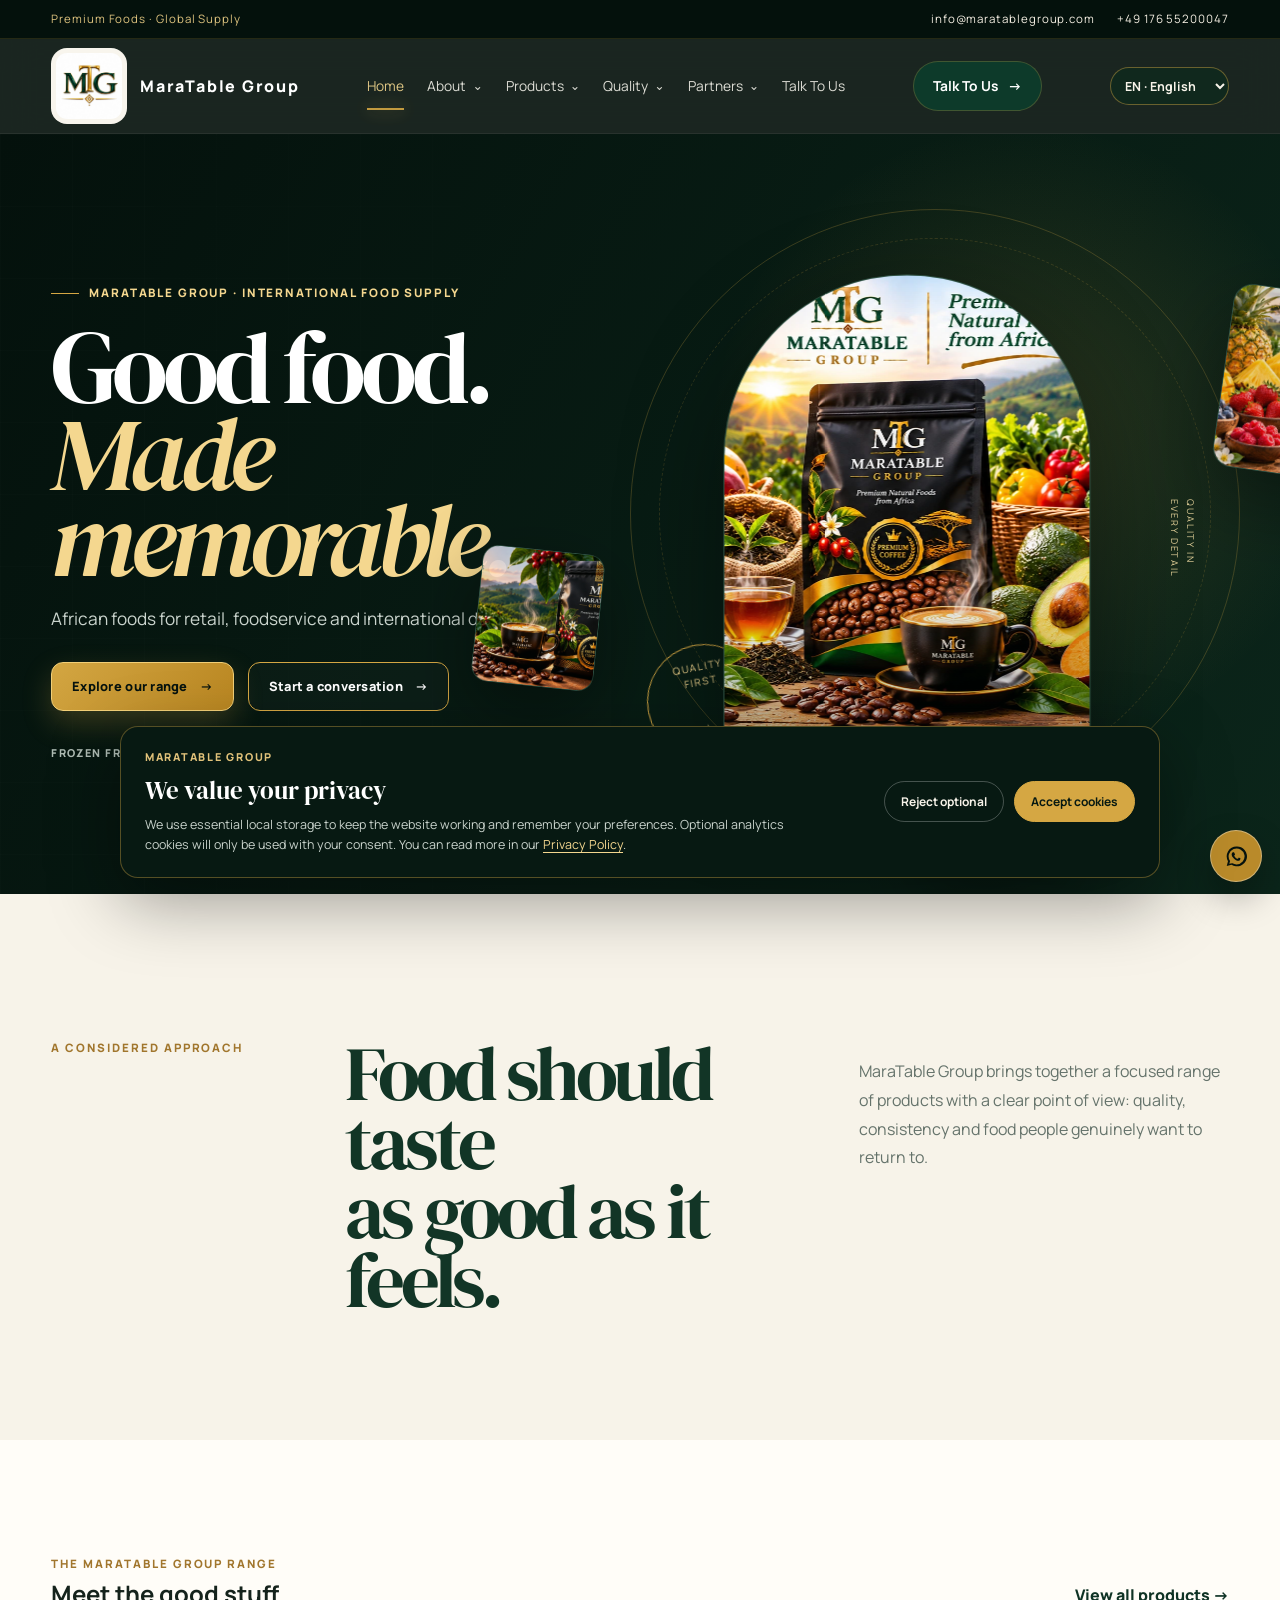
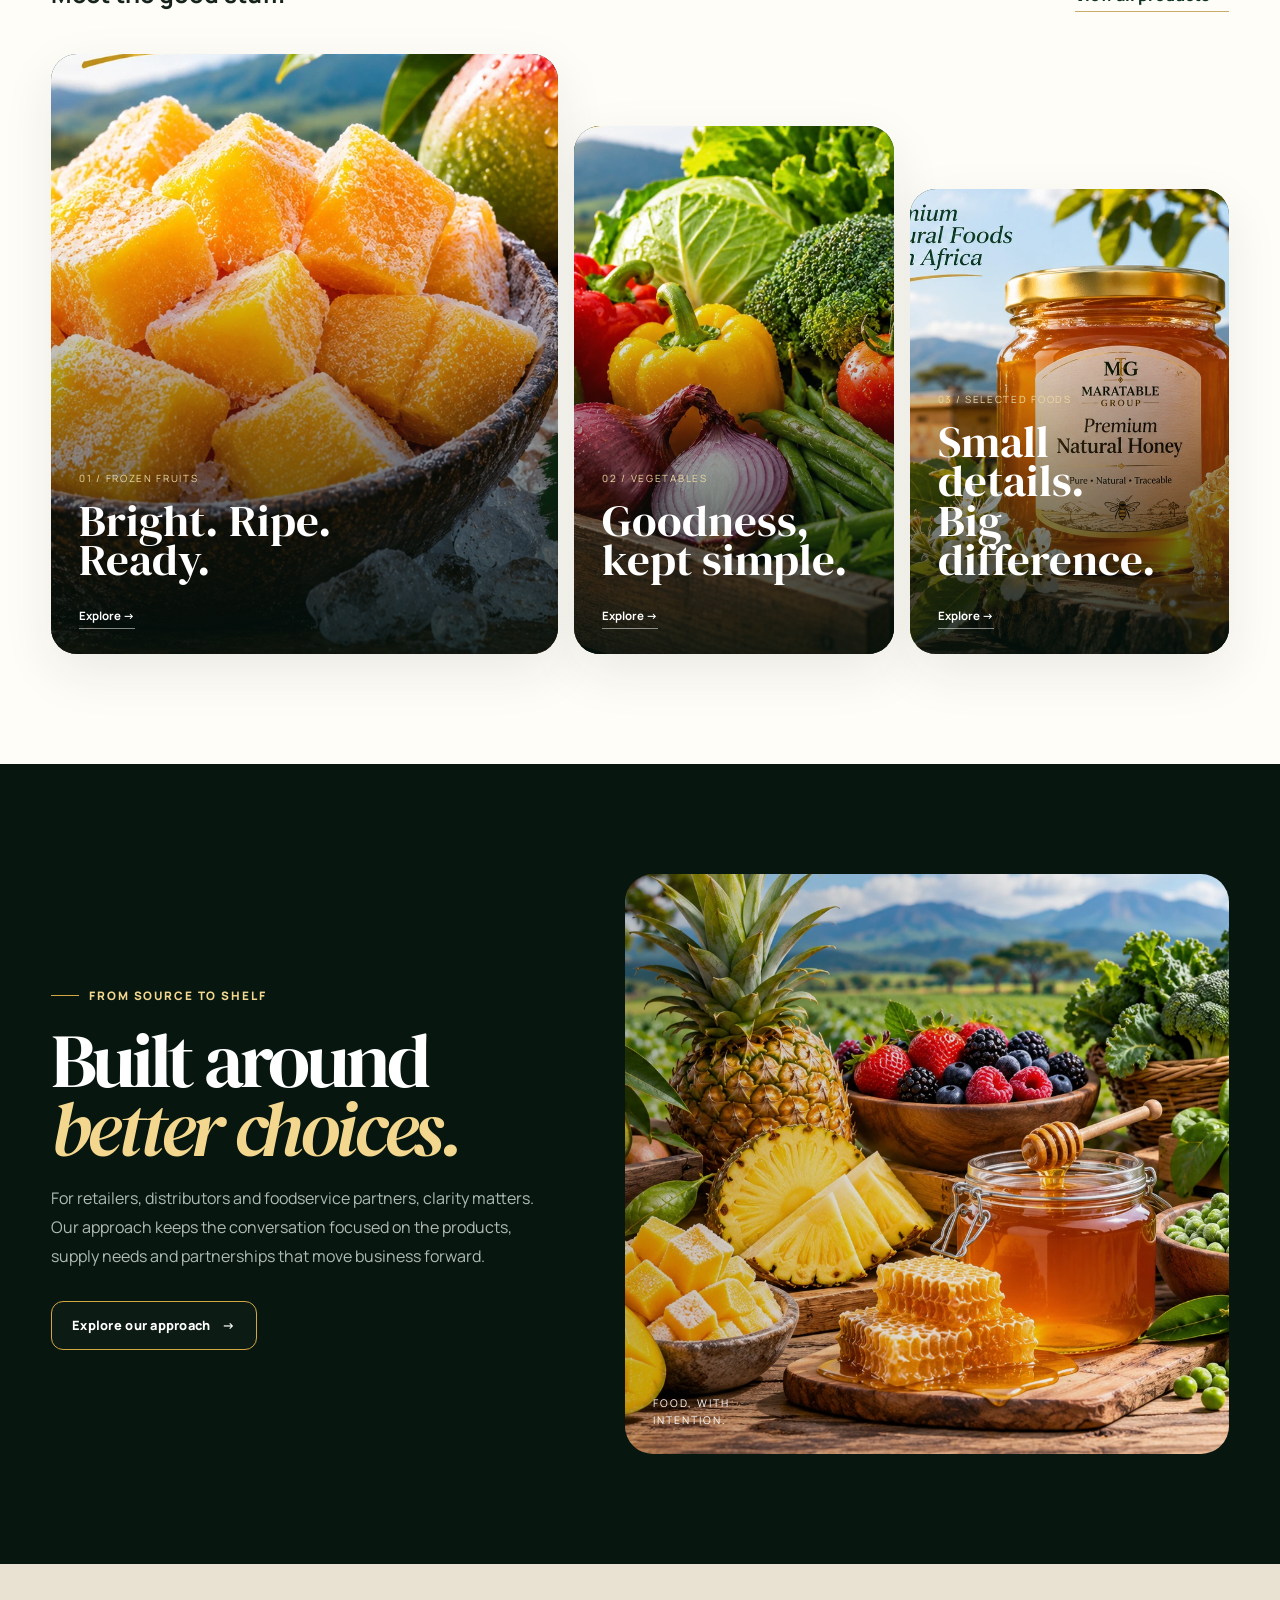
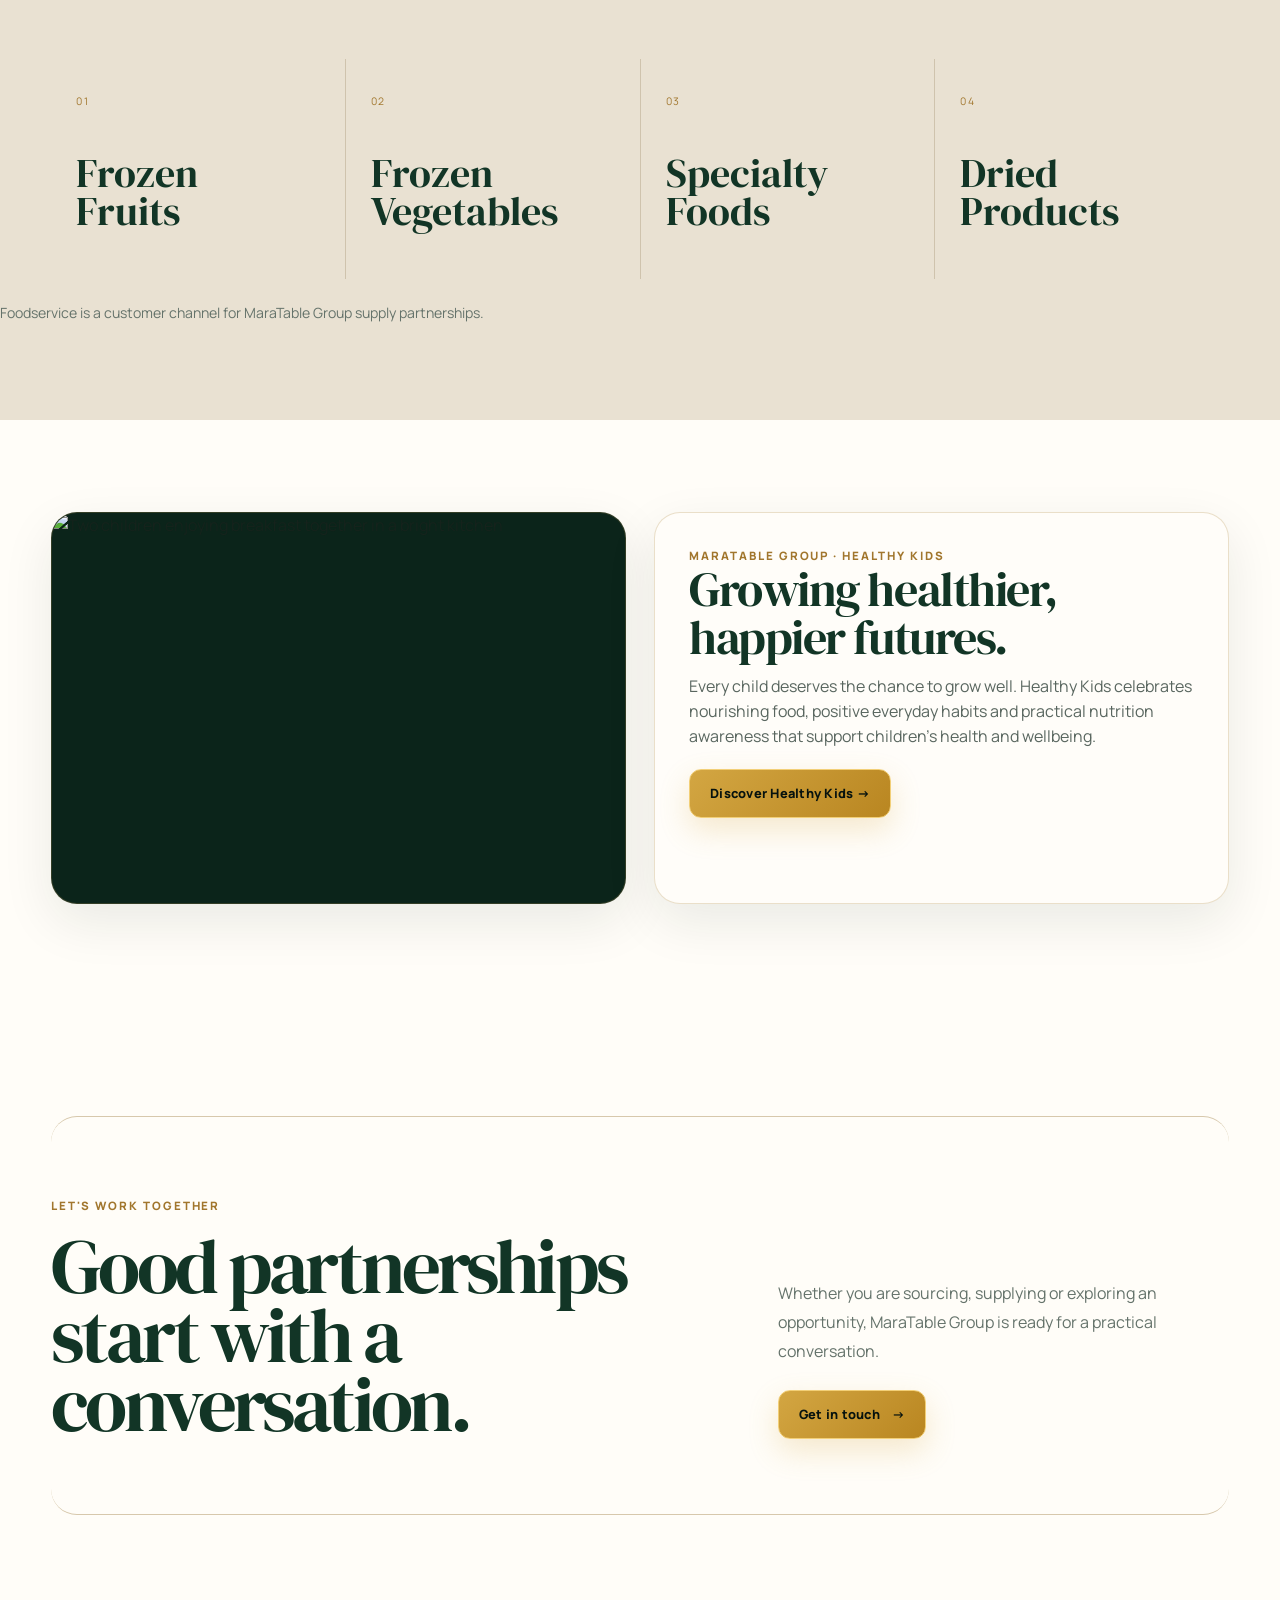
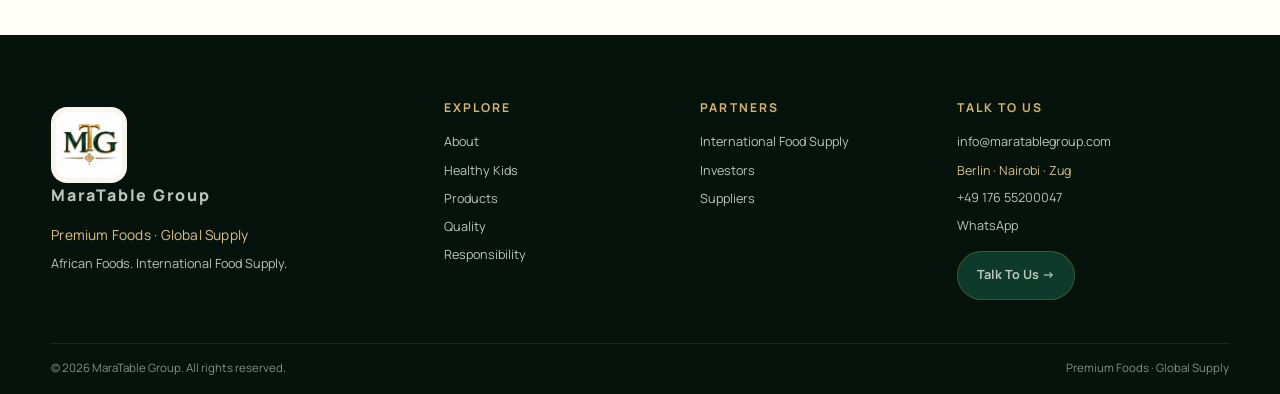
==== commit a3c54b54: "Use consistent Talk To Us contact labels" ====
--- a/index.html
+++ b/index.html
@@ -23,7 +23,7 @@
 {"@context":"https://schema.org","@type":"Organization","name":"MaraTable Group","url":"https://www.maratable.com/","logo":"https://www.maratable.com/assets/mtg-logo.jpg","email":"info@maratablegroup.com","telephone":"+49 176 55200047","sameAs":[]}
 </script>
 </head><body><div class="topbar"><div class="wrap"><span>Premium Foods · Global Supply</span><div class="right"><a href="mailto:info@maratablegroup.com">info@maratablegroup.com</a><a href="tel:+4917655200047">+49 176 55200047</a></div></div></div>
-<header class="nav"><div class="wrap nav-inner"><a class="brand" href="index.html" aria-label="MaraTable Group home"><img src="assets/mtg-logo.jpg" alt="MaraTable Group"><span class="name">MaraTable Group</span></a><nav class="nav-links" aria-label="Main navigation"><a data-nav="home" href="index.html">Home</a><div class="nav-item"><a data-nav="about" href="company.html" aria-haspopup="true">About <span class="nav-chevron">⌄</span></a><div class="nav-dropdown"><a href="company.html#leadership">Leadership &amp; Board</a><a href="company.html">Our Story</a><a href="responsibility.html">Responsibility</a><a href="company.html#values">Values</a></div></div><div class="nav-item"><a data-nav="products" href="products.html" aria-haspopup="true">Products <span class="nav-chevron">⌄</span></a><div class="nav-dropdown"><a href="products.html#frozen-mangoes">Frozen Foods</a><a href="products.html#frozen-mangoes">Fruits</a><a href="products.html#natural-honey">Pantry</a><a href="products.html#dried-mangoes">Snacks</a><a href="products.html#fresh-vegetables">Vegetables</a></div></div><div class="nav-item"><a data-nav="quality" href="resources.html" aria-haspopup="true">Quality <span class="nav-chevron">⌄</span></a><div class="nav-dropdown"><a href="resources.html#food-safety">Food Safety</a><a href="healthy-kids.html">Healthy Kids</a><a href="resources.html">Quality</a><a href="resources.html#traceability">Sourcing &amp; Traceability</a><a href="resources.html#storage-handling">Storage &amp; Handling</a></div></div><div class="nav-item"><a data-nav="partners" href="export.html" aria-haspopup="true">Partners <span class="nav-chevron">⌄</span></a><div class="nav-dropdown"><a href="export.html">International Food Supply</a><a href="investors.html">Investors</a><a href="suppliers.html">Suppliers</a></div></div><a data-nav="contact" href="contact.html">Talk to us</a></nav><a class="nav-cta" href="contact.html">Talk to us <span>→</span></a><button class="menu" data-menu aria-label="Open menu" aria-controls="mobile-navigation" aria-expanded="false">☰</button></div><div class="drawer" id="mobile-navigation" aria-label="Mobile navigation"><a href="index.html">Home</a><details><summary>About</summary><a href="company.html#leadership">Leadership &amp; Board</a><a href="company.html">Our Story</a><a href="responsibility.html">Responsibility</a><a href="company.html#values">Values</a></details><details><summary>Products</summary><a href="products.html#frozen-mangoes">Frozen Foods</a><a href="products.html#frozen-mangoes">Fruits</a><a href="products.html#natural-honey">Pantry</a><a href="products.html#dried-mangoes">Snacks</a><a href="products.html#fresh-vegetables">Vegetables</a></details><details><summary>Quality</summary><a href="resources.html#food-safety">Food Safety</a><a href="healthy-kids.html">Healthy Kids</a><a href="resources.html">Quality</a><a href="resources.html#traceability">Sourcing &amp; Traceability</a><a href="resources.html#storage-handling">Storage &amp; Handling</a></details><details><summary>Partners</summary><a href="export.html">International Food Supply</a><a href="investors.html">Investors</a><a href="suppliers.html">Suppliers</a></details><a href="contact.html">Talk to us</a></div></header>
+<header class="nav"><div class="wrap nav-inner"><a class="brand" href="index.html" aria-label="MaraTable Group home"><img src="assets/mtg-logo.jpg" alt="MaraTable Group"><span class="name">MaraTable Group</span></a><nav class="nav-links" aria-label="Main navigation"><a data-nav="home" href="index.html">Home</a><div class="nav-item"><a data-nav="about" href="company.html" aria-haspopup="true">About <span class="nav-chevron">⌄</span></a><div class="nav-dropdown"><a href="company.html#leadership">Leadership &amp; Board</a><a href="company.html">Our Story</a><a href="responsibility.html">Responsibility</a><a href="company.html#values">Values</a></div></div><div class="nav-item"><a data-nav="products" href="products.html" aria-haspopup="true">Products <span class="nav-chevron">⌄</span></a><div class="nav-dropdown"><a href="products.html#frozen-mangoes">Frozen Foods</a><a href="products.html#frozen-mangoes">Fruits</a><a href="products.html#natural-honey">Pantry</a><a href="products.html#dried-mangoes">Snacks</a><a href="products.html#fresh-vegetables">Vegetables</a></div></div><div class="nav-item"><a data-nav="quality" href="resources.html" aria-haspopup="true">Quality <span class="nav-chevron">⌄</span></a><div class="nav-dropdown"><a href="resources.html#food-safety">Food Safety</a><a href="healthy-kids.html">Healthy Kids</a><a href="resources.html">Quality</a><a href="resources.html#traceability">Sourcing &amp; Traceability</a><a href="resources.html#storage-handling">Storage &amp; Handling</a></div></div><div class="nav-item"><a data-nav="partners" href="export.html" aria-haspopup="true">Partners <span class="nav-chevron">⌄</span></a><div class="nav-dropdown"><a href="export.html">International Food Supply</a><a href="investors.html">Investors</a><a href="suppliers.html">Suppliers</a></div></div><a data-nav="contact" href="contact.html">Talk To Us</a></nav><a class="nav-cta" href="contact.html">Talk To Us <span>→</span></a><button class="menu" data-menu aria-label="Open menu" aria-controls="mobile-navigation" aria-expanded="false">☰</button></div><div class="drawer" id="mobile-navigation" aria-label="Mobile navigation"><a href="index.html">Home</a><details><summary>About</summary><a href="company.html#leadership">Leadership &amp; Board</a><a href="company.html">Our Story</a><a href="responsibility.html">Responsibility</a><a href="company.html#values">Values</a></details><details><summary>Products</summary><a href="products.html#frozen-mangoes">Frozen Foods</a><a href="products.html#frozen-mangoes">Fruits</a><a href="products.html#natural-honey">Pantry</a><a href="products.html#dried-mangoes">Snacks</a><a href="products.html#fresh-vegetables">Vegetables</a></details><details><summary>Quality</summary><a href="resources.html#food-safety">Food Safety</a><a href="healthy-kids.html">Healthy Kids</a><a href="resources.html">Quality</a><a href="resources.html#traceability">Sourcing &amp; Traceability</a><a href="resources.html#storage-handling">Storage &amp; Handling</a></details><details><summary>Partners</summary><a href="export.html">International Food Supply</a><a href="investors.html">Investors</a><a href="suppliers.html">Suppliers</a></details><a href="contact.html">Talk To Us</a></div></header>
 
 
 
@@ -122,6 +122,6 @@
 </section>
 </main>
 
-<footer class="footer"><div class="wrap footer-grid"><div class="footer-brand-col"><a class="brand footer-brand" href="index.html"><img src="assets/mtg-logo.jpg" alt="MaraTable Group"><span class="name">MaraTable Group</span></a><p class="footer-tagline">Premium Foods · Global Supply</p><p class="footer-description">African Foods. International Food Supply.</p></div><div><h4>Explore</h4><a href="company.html">About</a><a href="healthy-kids.html">Healthy Kids</a><a href="products.html">Products</a><a href="resources.html">Quality</a><a href="responsibility.html">Responsibility</a></div><div><h4>Partners</h4><a href="export.html">International Food Supply</a><a href="investors.html">Investors</a><a href="suppliers.html">Suppliers</a></div><div><h4>Talk to us</h4><a href="mailto:info@maratablegroup.com">info@maratablegroup.com</a><span class="footer-locations">Berlin · Nairobi · Zug</span><a href="tel:+4917655200047">+49 176 55200047</a><a href="https://wa.me/4917655200047?text=Hello%20MaraTable%20Group%2C%20I%20would%20like%20to%20make%20an%20enquiry." target="_blank" rel="noopener noreferrer">WhatsApp</a><a class="nav-cta" style="margin-top:15px;width:max-content" href="contact.html">Talk to us →</a></div></div><div class="wrap footer-bottom"><span>© <span data-year></span> MaraTable Group. All rights reserved.</span><span>Premium Foods · Global Supply</span></div></footer>
+<footer class="footer"><div class="wrap footer-grid"><div class="footer-brand-col"><a class="brand footer-brand" href="index.html"><img src="assets/mtg-logo.jpg" alt="MaraTable Group"><span class="name">MaraTable Group</span></a><p class="footer-tagline">Premium Foods · Global Supply</p><p class="footer-description">African Foods. International Food Supply.</p></div><div><h4>Explore</h4><a href="company.html">About</a><a href="healthy-kids.html">Healthy Kids</a><a href="products.html">Products</a><a href="resources.html">Quality</a><a href="responsibility.html">Responsibility</a></div><div><h4>Partners</h4><a href="export.html">International Food Supply</a><a href="investors.html">Investors</a><a href="suppliers.html">Suppliers</a></div><div><h4>Talk To Us</h4><a href="mailto:info@maratablegroup.com">info@maratablegroup.com</a><span class="footer-locations">Berlin · Nairobi · Zug</span><a href="tel:+4917655200047">+49 176 55200047</a><a href="https://wa.me/4917655200047?text=Hello%20MaraTable%20Group%2C%20I%20would%20like%20to%20make%20an%20enquiry." target="_blank" rel="noopener noreferrer">WhatsApp</a><a class="nav-cta" style="margin-top:15px;width:max-content" href="contact.html">Talk To Us →</a></div></div><div class="wrap footer-bottom"><span>© <span data-year></span> MaraTable Group. All rights reserved.</span><span>Premium Foods · Global Supply</span></div></footer>
 <a class="float-wa" href="https://wa.me/4917655200047?text=Hello%20MaraTable%20Group%2C%20I%20would%20like%20to%20make%20an%20enquiry." target="_blank" rel="noopener noreferrer" aria-label="WhatsApp"><svg viewBox="0 0 32 32" width="25" height="25" aria-hidden="true" focusable="false"><path fill="currentColor" d="M16 3.2A12.6 12.6 0 0 0 5.1 22.1L3.5 28l6.1-1.6A12.7 12.7 0 1 0 16 3.2Zm0 22.9a10.2 10.2 0 0 1-5.2-1.4l-.4-.2-3.6.9 1-3.5-.2-.4A10.2 10.2 0 1 1 16 26.1Zm5.6-7.6c-.3-.2-1.8-.9-2.1-1s-.5-.2-.7.2-.8 1-.9 1.2-.3.2-.6.1a8.4 8.4 0 0 1-2.5-1.5 9.3 9.3 0 0 1-1.7-2.1c-.2-.3 0-.5.1-.6l.5-.6c.2-.2.2-.3.3-.5s0-.4 0-.5-.7-1.7-1-2.3c-.2-.5-.5-.4-.7-.4h-.6c-.2 0-.5.1-.8.4s-1.1 1.1-1.1 2.6 1.1 3 1.2 3.2a11.4 11.4 0 0 0 4.4 4c.6.3 1.1.5 1.5.6.6.2 1.2.2 1.7.1.5-.1 1.8-.7 2-1.4.3-.7.3-1.3.2-1.4s-.2-.2-.5-.4Z"/></svg></a>
 <script src="script.js"></script></body></html>
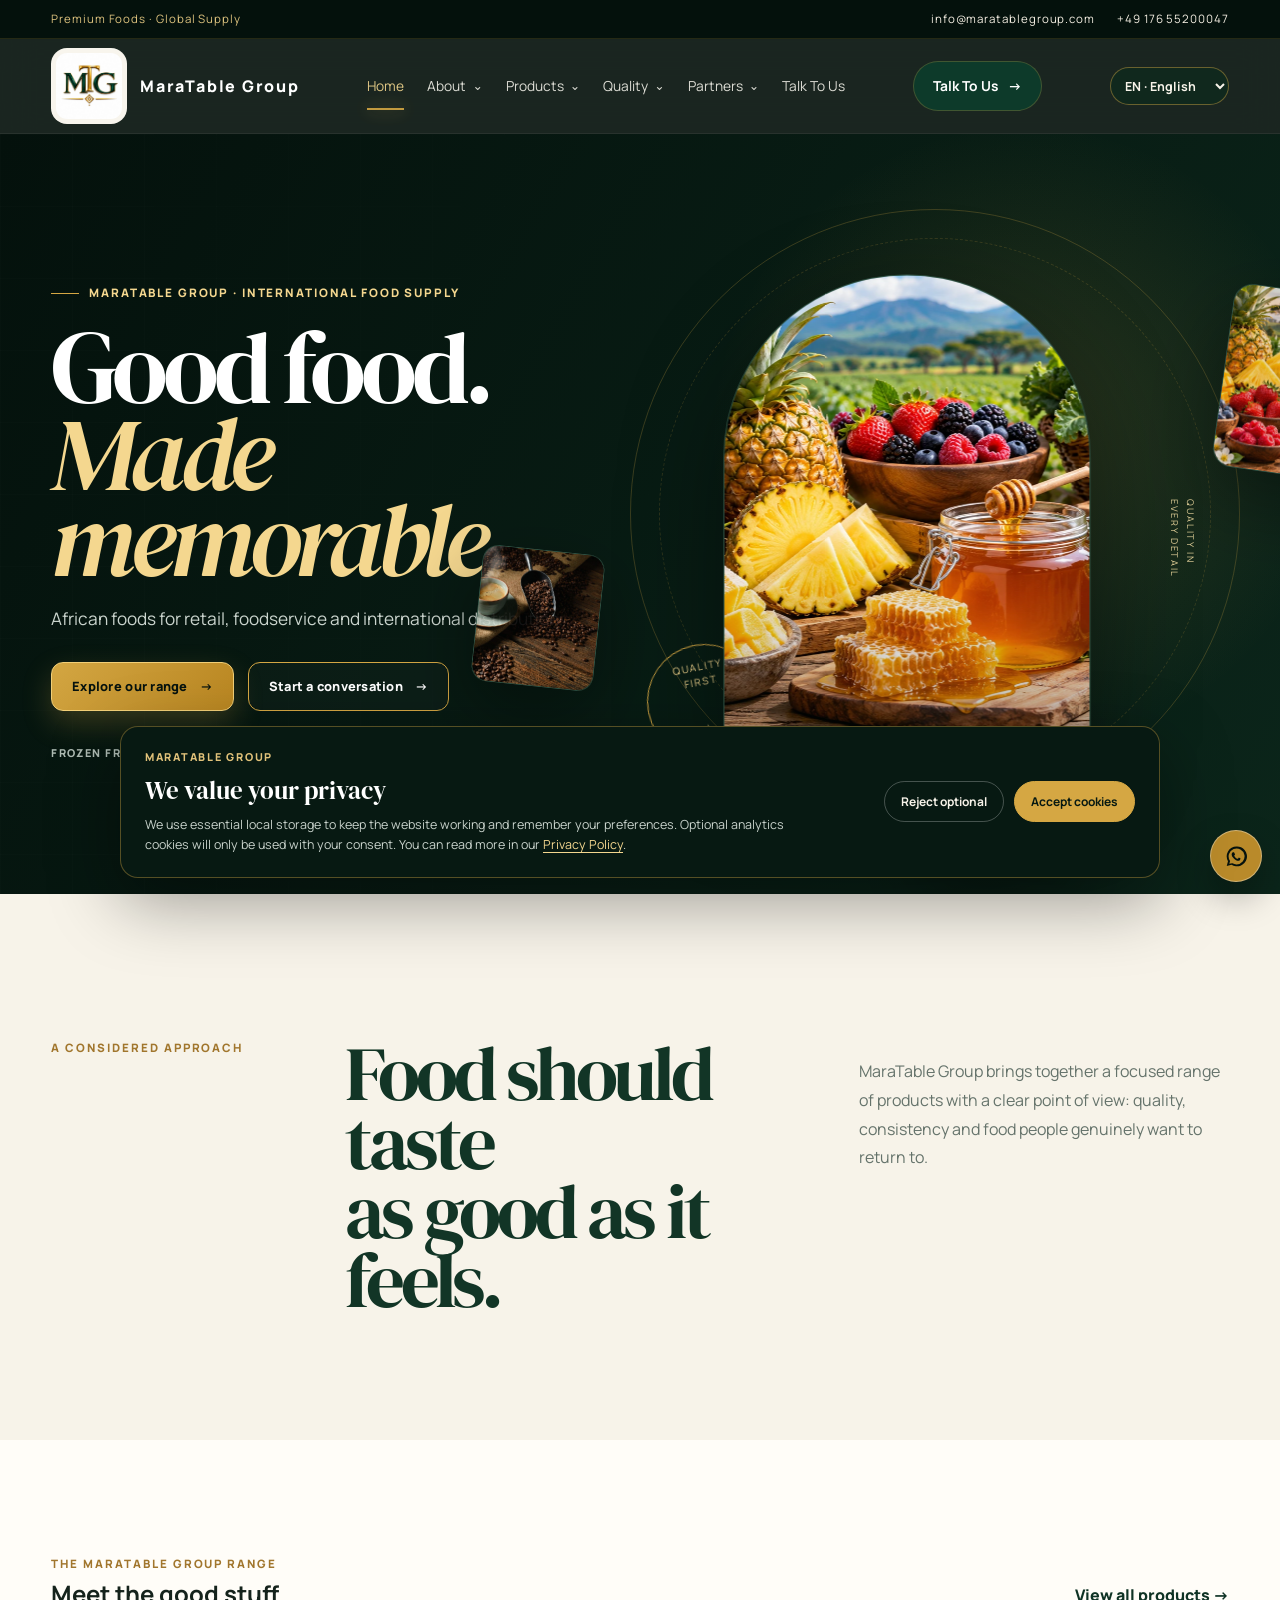
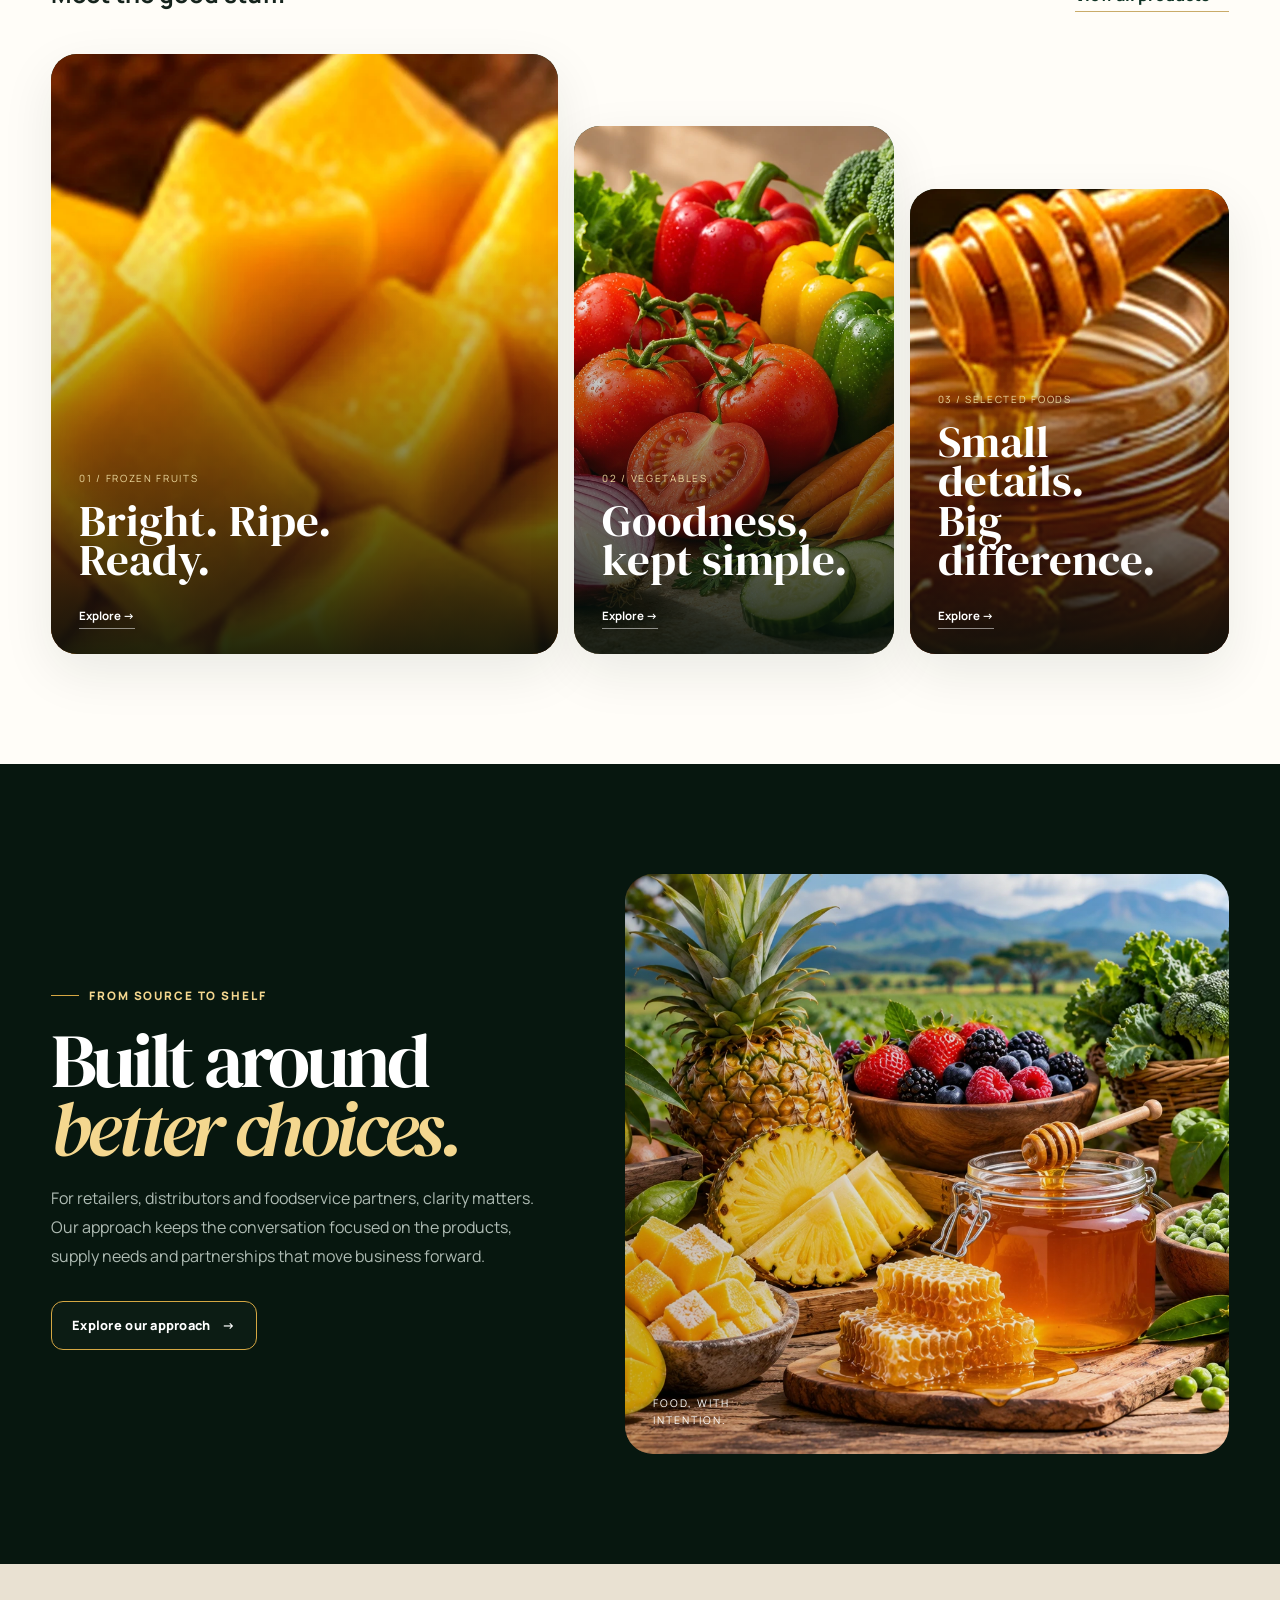
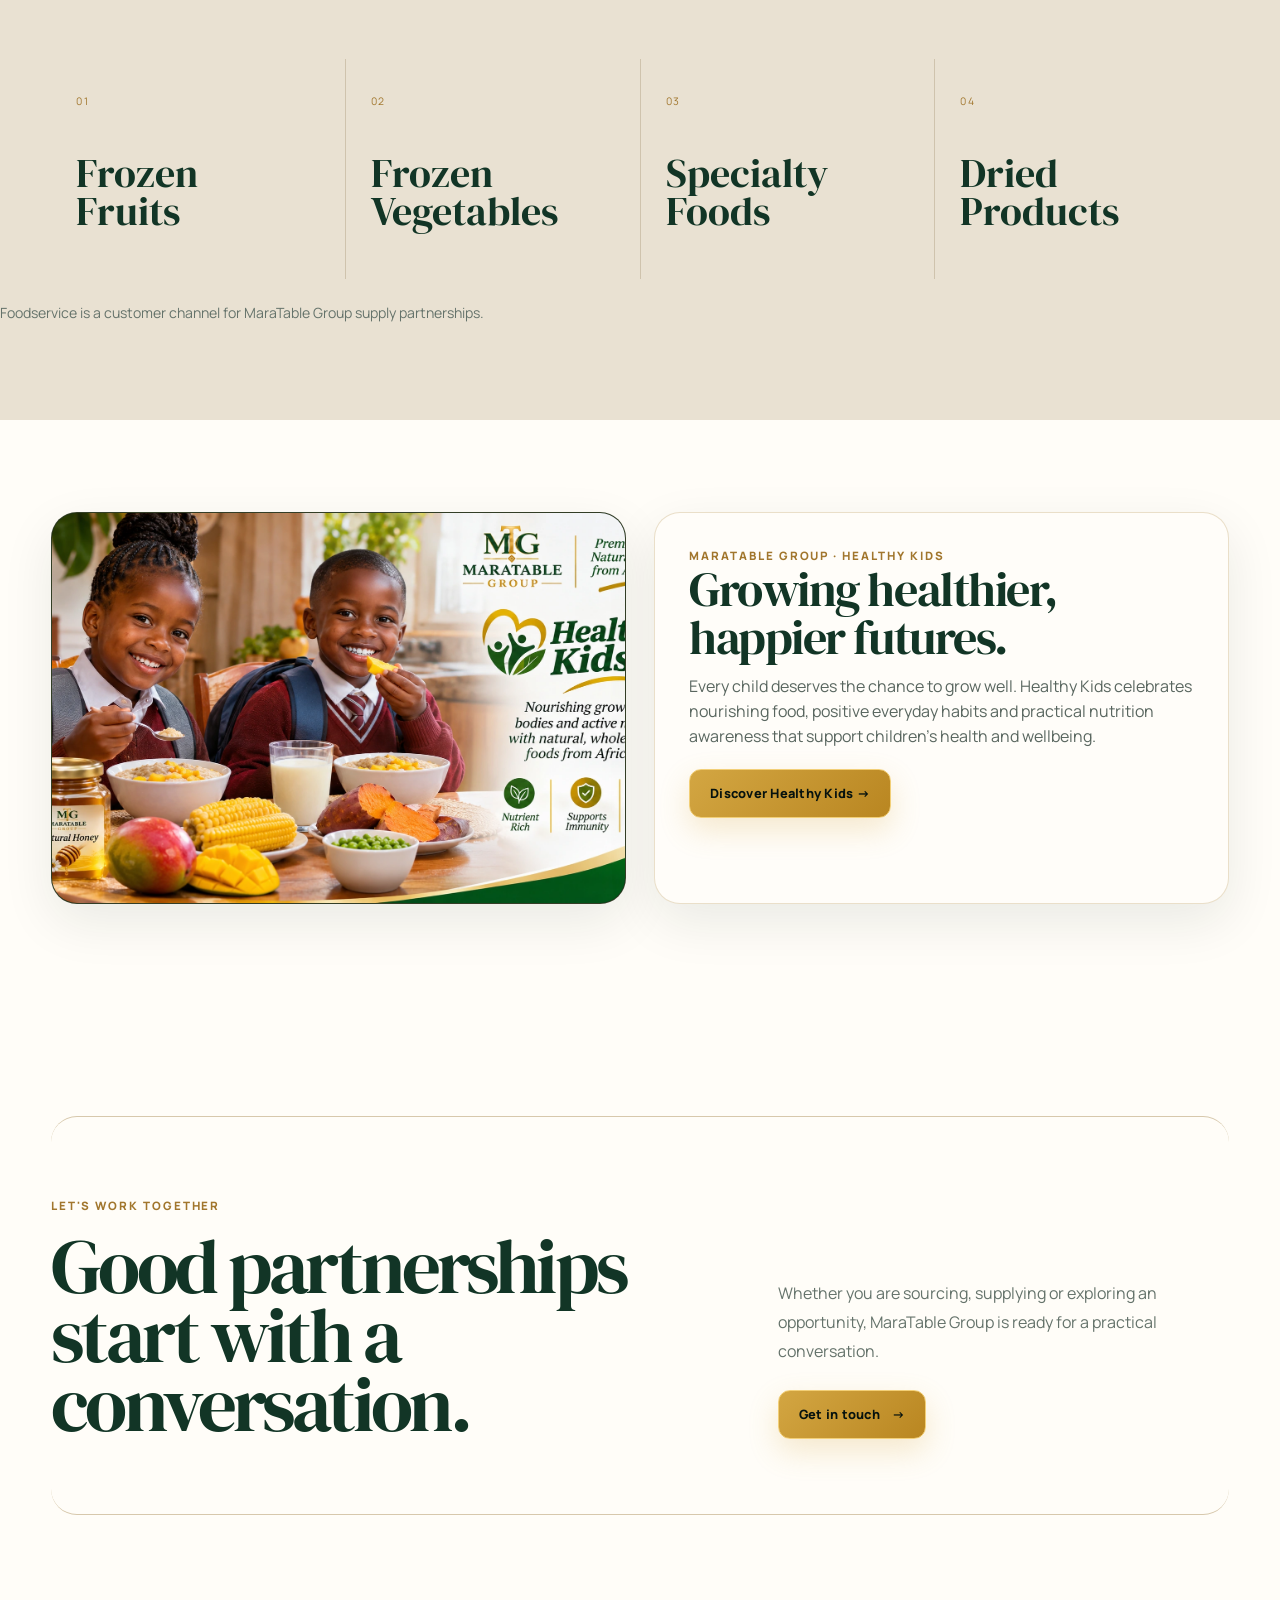
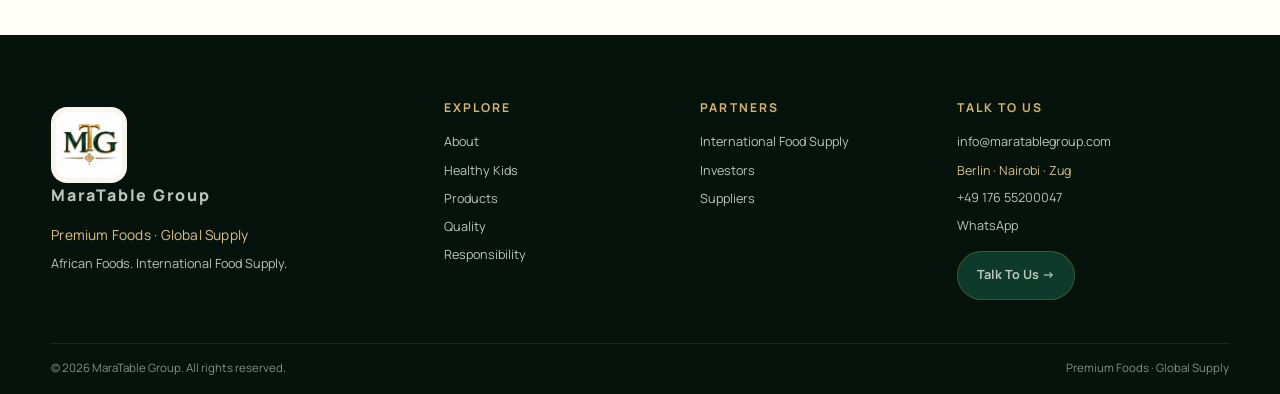
==== commit bef7b8d6: "Refresh home imagery with African farm and food photography" ====
--- a/index.html
+++ b/index.html
@@ -46,10 +46,10 @@
     </div>
     <div class="hero-v2-visual hero-carousel" data-hero-carousel aria-label="MaraTable Group food and farming photography">
       <div class="hero-ring"></div>
-      <div class="hero-image hero-image-main hero-card is-active"><img src="assets/product-collection-hero.webp" alt="MaraTable Group premium African food collection"></div>
+      <div class="hero-image hero-image-main hero-card is-active"><img src="assets/hero-farm-harvest.webp" alt="Fresh African produce presented against a farm landscape"></div>
       <div class="hero-image hero-image-mango hero-card"><img src="assets/hero-farm-sunrise.webp" alt="African agricultural landscape at sunrise"></div>
       <div class="hero-image hero-image-pine hero-card"><img src="assets/vegetables.webp" alt="Fresh vegetables selected for food supply"></div>
-      <div class="hero-image hero-image-coffee hero-card"><img src="assets/roasted-coffee-packaged.webp" alt="MaraTable Group premium roasted coffee packaging"></div>
+      <div class="hero-image hero-image-coffee hero-card"><img src="assets/coffee-roasted-unroasted.webp" alt="Roasted coffee beans and freshly brewed coffee"></div>
       <div class="hero-stamp">QUALITY<br>FIRST <span>✦</span></div>
       <div class="hero-note">QUALITY IN<br>EVERY DETAIL</div>
       <div class="hero-dots" aria-label="Choose hero image">
@@ -77,9 +77,9 @@
       <a class="link-btn" href="products.html">View all products →</a>
     </div>
     <div class="editorial-grid">
-      <a href="products.html#frozen-mangoes" class="feature-tile fruit-tile"><img src="assets/frozen-mangoes-new.webp" alt="MaraTable Group frozen mango pieces"><div><span>01 / Frozen fruits</span><h3>Bright. Ripe.<br>Ready.</h3><b>Explore →</b></div></a>
-      <a href="products.html#fresh-vegetables" class="feature-tile veg-tile"><img src="assets/fresh-vegetables-new.webp" alt="MaraTable Group fresh vegetables"><div><span>02 / Vegetables</span><h3>Goodness,<br>kept simple.</h3><b>Explore →</b></div></a>
-      <a href="products.html#natural-honey" class="feature-tile honey-tile"><img src="assets/natural-honey.webp" alt="Premium honey"><div><span>03 / Selected foods</span><h3>Small details.<br>Big difference.</h3><b>Explore →</b></div></a>
+      <a href="products.html#frozen-mangoes" class="feature-tile fruit-tile"><img src="assets/editorial-mango.webp" alt="Golden frozen mango pieces for foodservice and retail"><div><span>01 / Frozen fruits</span><h3>Bright. Ripe.<br>Ready.</h3><b>Explore →</b></div></a>
+      <a href="products.html#fresh-vegetables" class="feature-tile veg-tile"><img src="assets/vegetables.webp" alt="Fresh vegetables selected for African food supply"><div><span>02 / Vegetables</span><h3>Goodness,<br>kept simple.</h3><b>Explore →</b></div></a>
+      <a href="products.html#natural-honey" class="feature-tile honey-tile"><img src="assets/golden-honey-editorial.webp" alt="Natural honey and honeycomb from an African apiary setting"><div><span>03 / Selected foods</span><h3>Small details.<br>Big difference.</h3><b>Explore →</b></div></a>
     </div>
   </div>
 </section>
@@ -87,7 +87,7 @@
 <section class="dark-editorial">
  <div class="wrap dark-grid">
    <div class="dark-copy"><span class="eyebrow">From source to shelf</span><h2>Built around<br><em>better choices.</em></h2><p>For retailers, distributors and foodservice partners, clarity matters. Our approach keeps the conversation focused on the products, supply needs and partnerships that move business forward.</p><a href="resources.html" class="btn secondary">Explore our approach <b>→</b></a></div>
-   <div class="dark-image"><img src="assets/hero-farm-harvest.webp" alt="Premium foodservice presentation"><div class="image-caption">FOOD, WITH<br>INTENTION.</div></div>
+   <div class="dark-image"><img src="assets/hero-farm-harvest.webp" alt="Fresh produce from African farms, from source to shelf"><div class="image-caption">FOOD, WITH<br>INTENTION.</div></div>
  </div>
 </section>
 
@@ -104,7 +104,7 @@
 
 <section class="section light healthy-kids-feature">
   <div class="wrap content-grid">
-    <div class="media-card"><img src="https://images.pexels.com/photos/4259711/pexels-photo-4259711.jpeg?cs=srgb&amp;dl=pexels-august-de-richelieu-4259711.jpg&amp;fm=jpg" alt="Two children enjoying breakfast together in a bright kitchen"></div>
+    <div class="media-card kids-photo"><img src="assets/healthy-kids-breakfast.webp" alt="African schoolchildren enjoying a nourishing breakfast with fruit and wholesome foods" loading="lazy"></div>
     <div class="panel">
       <div class="kicker">MaraTable Group · Healthy Kids</div>
       <h2>Growing healthier, happier futures.</h2>
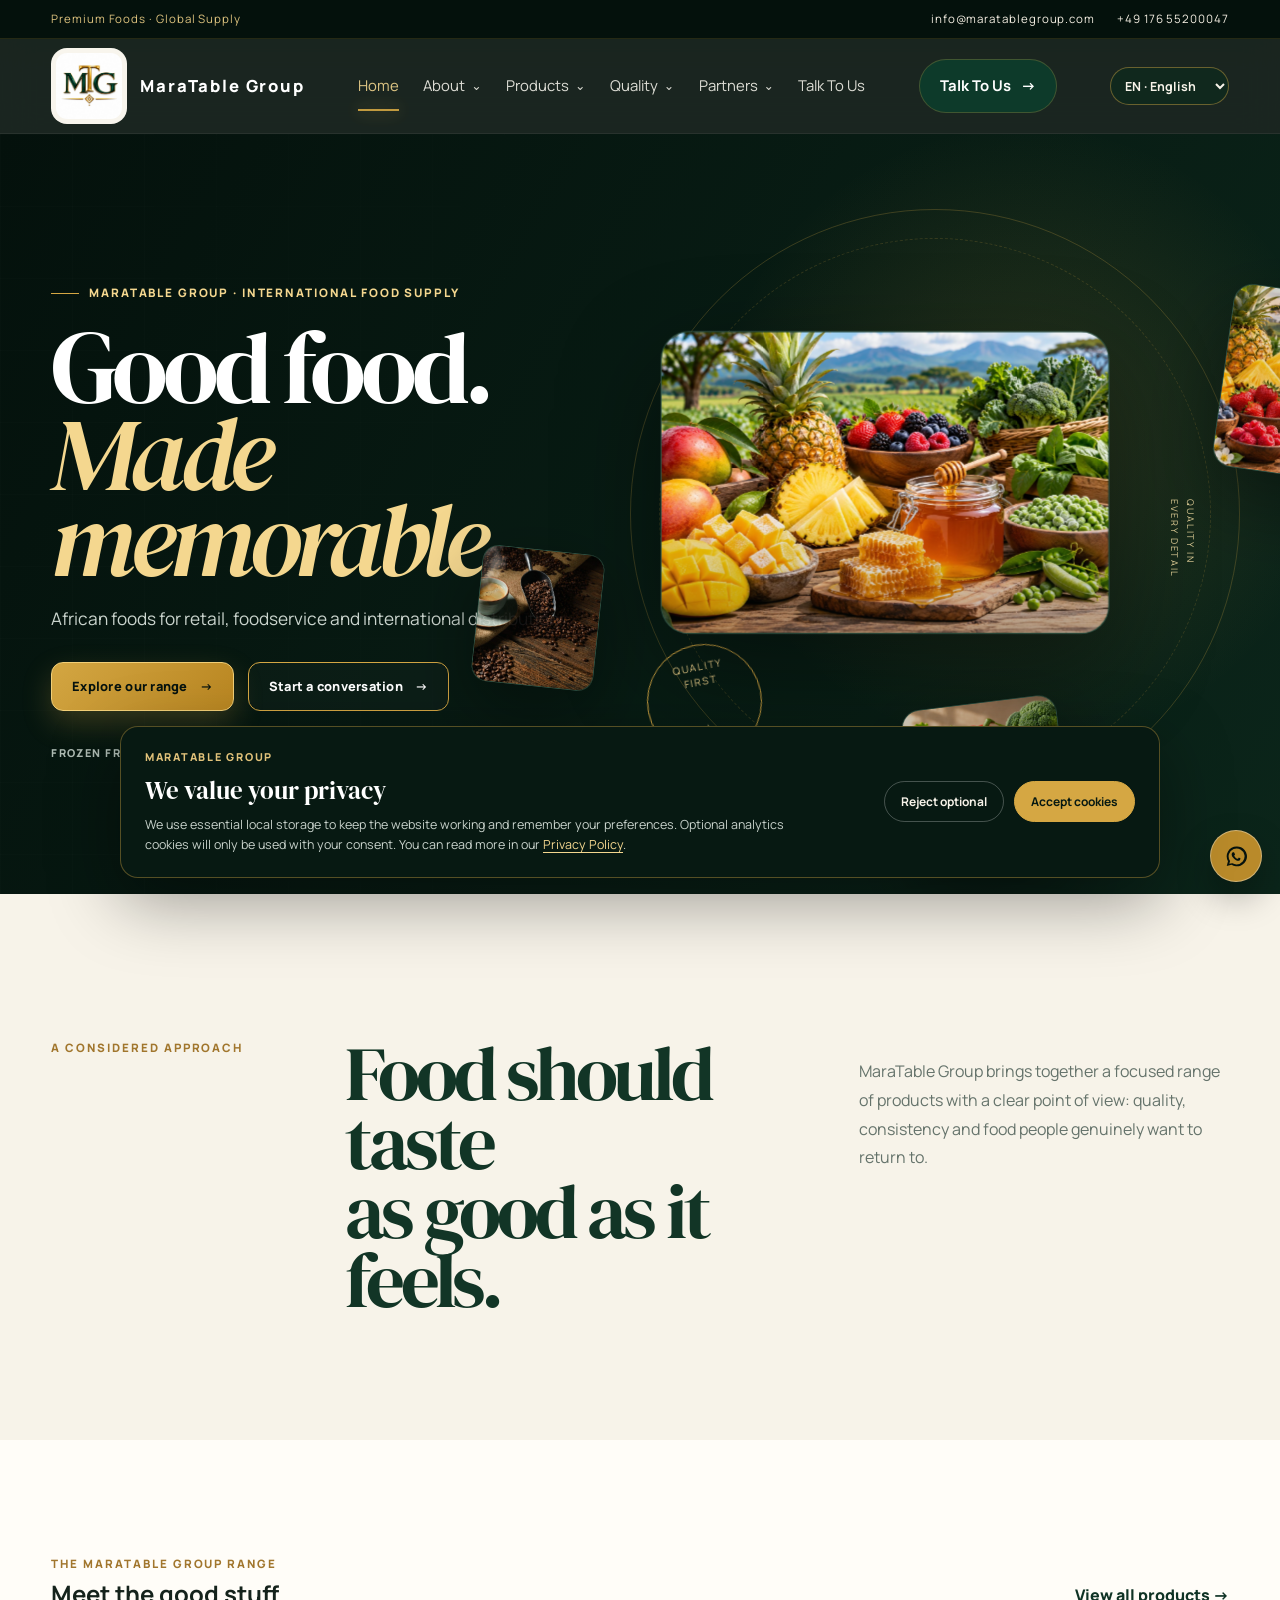
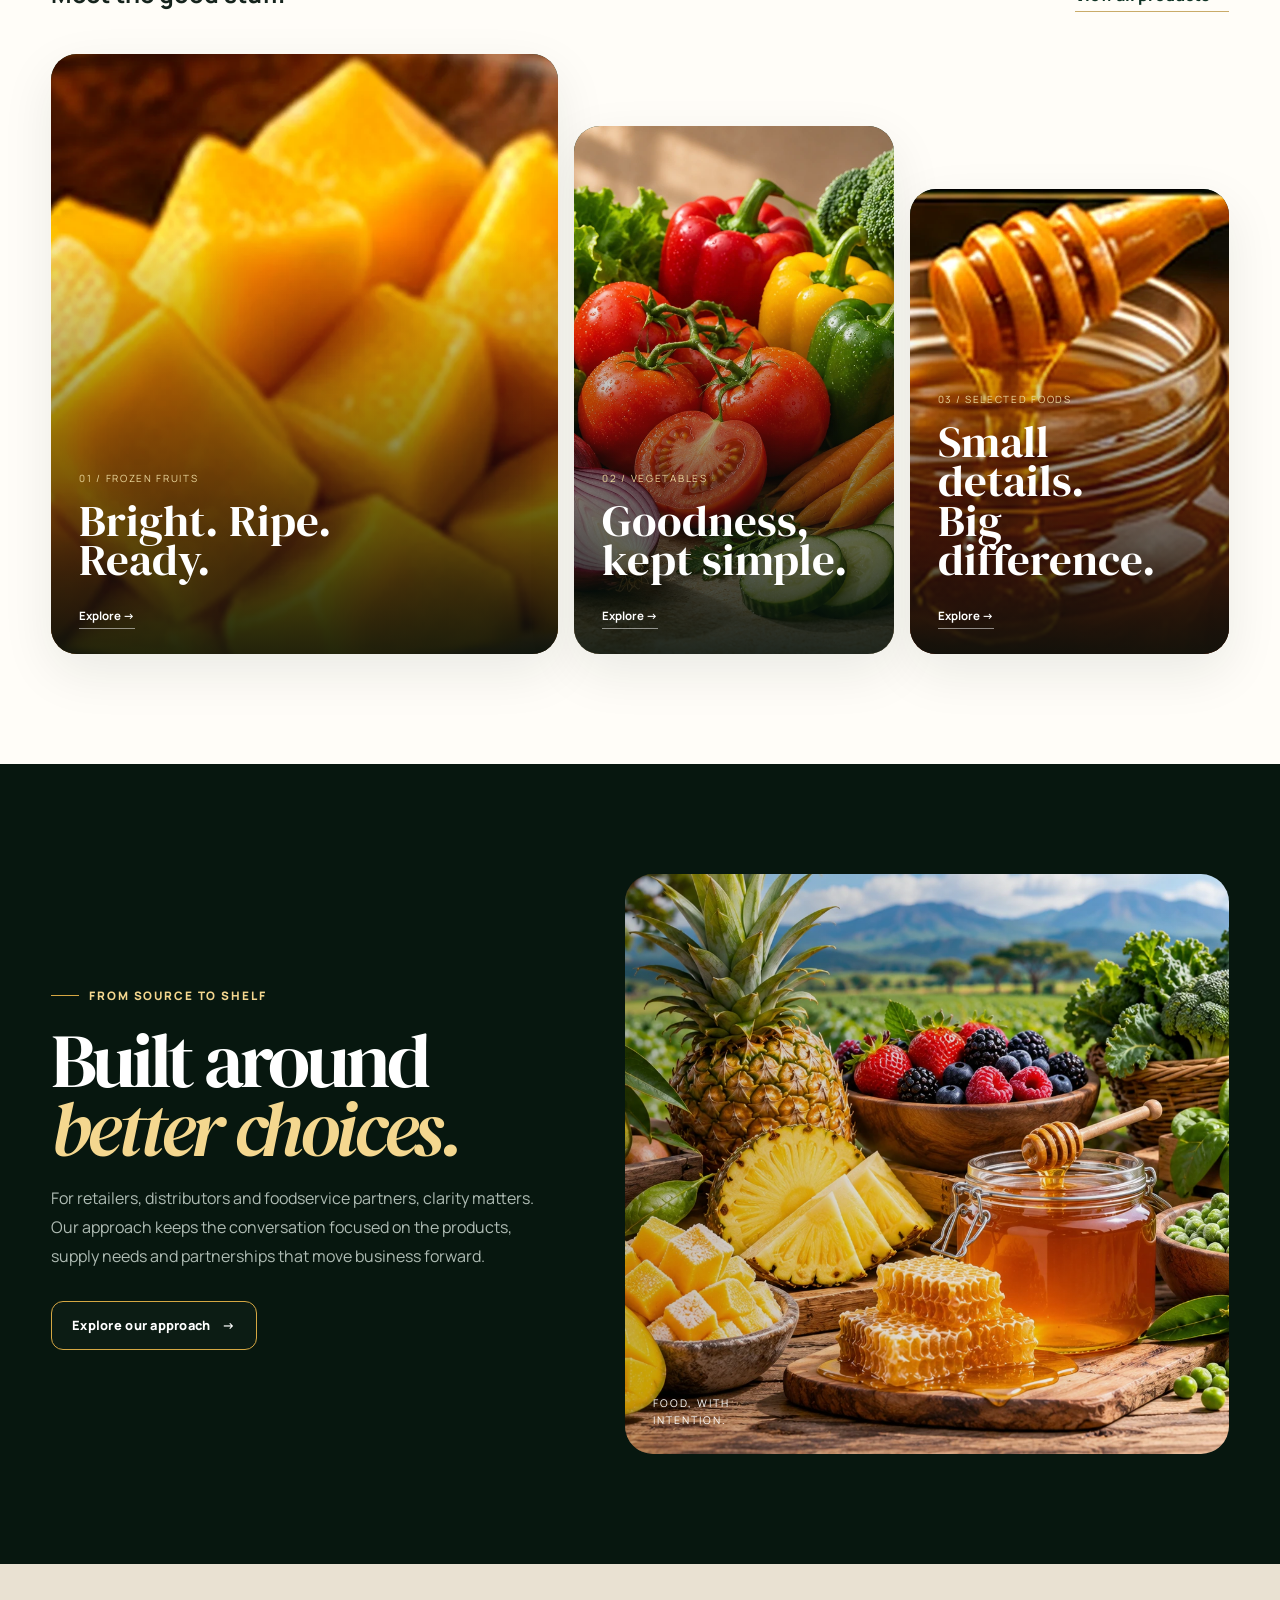
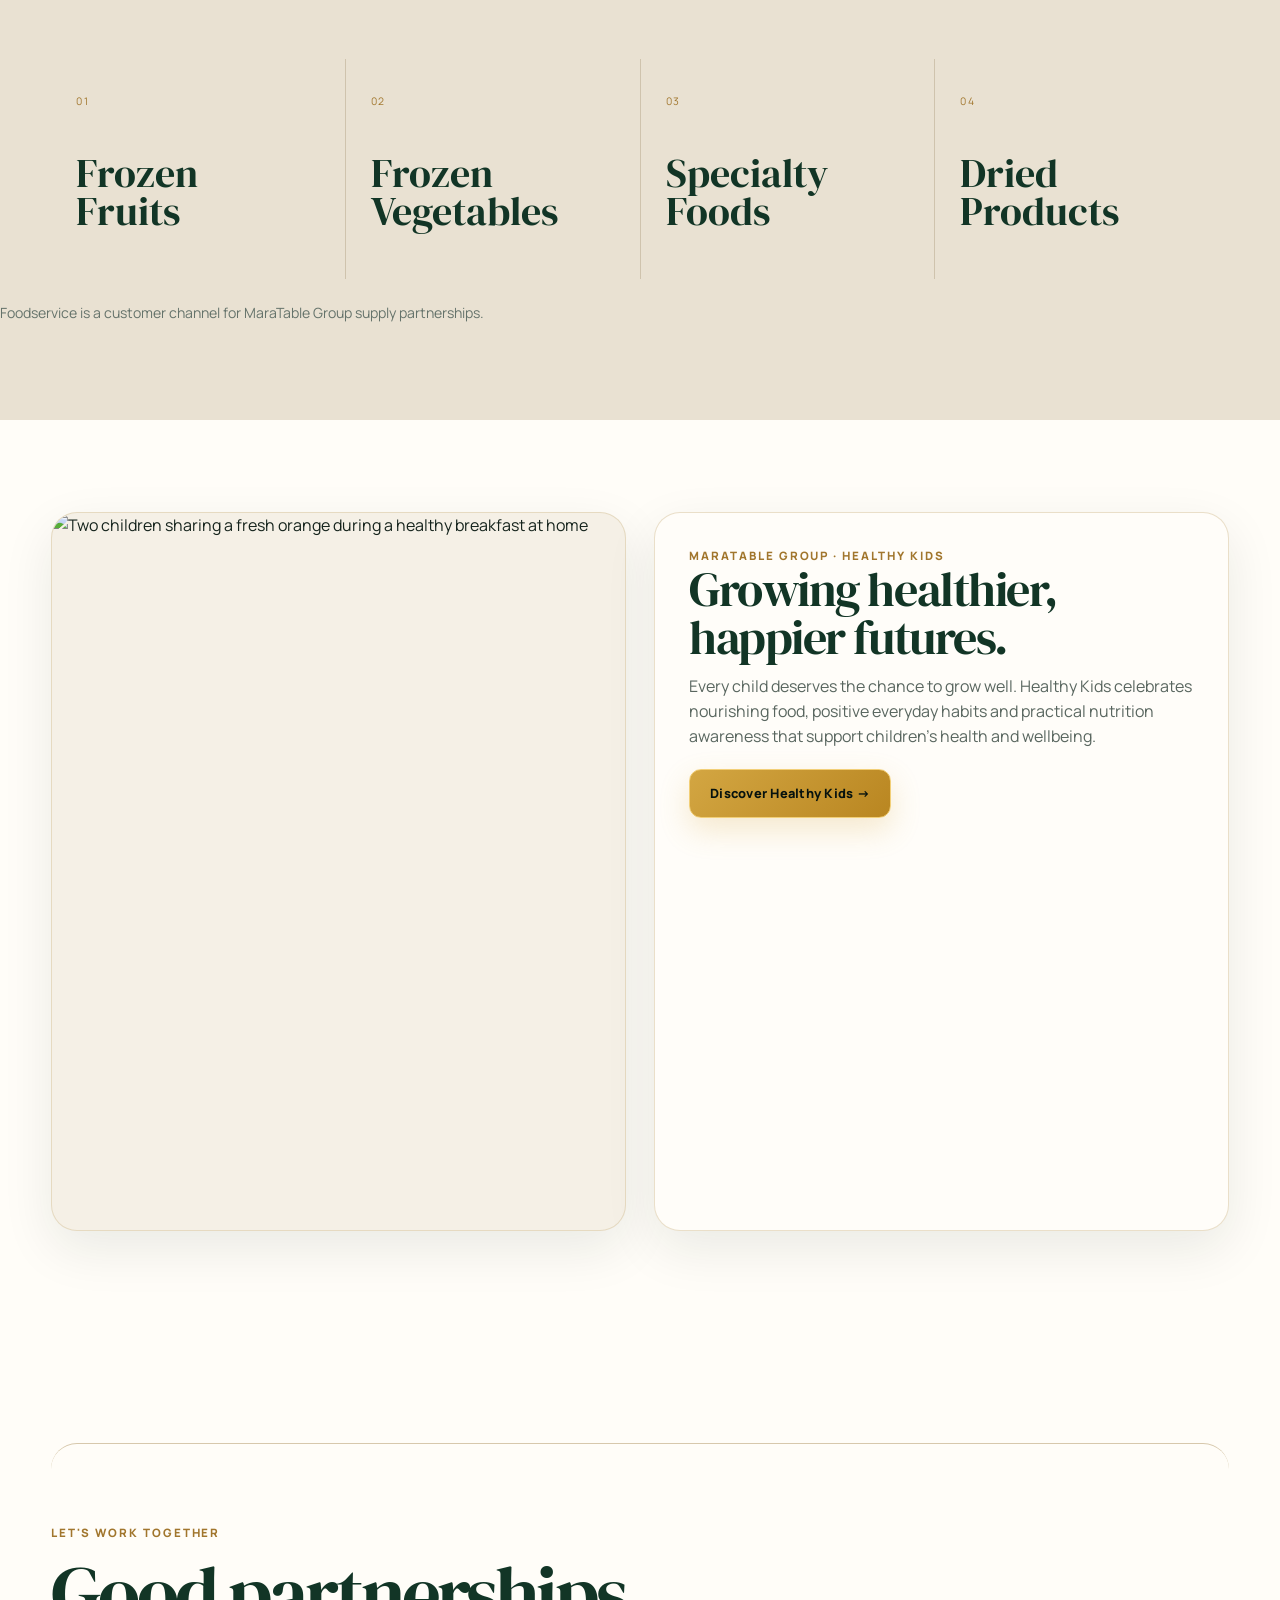
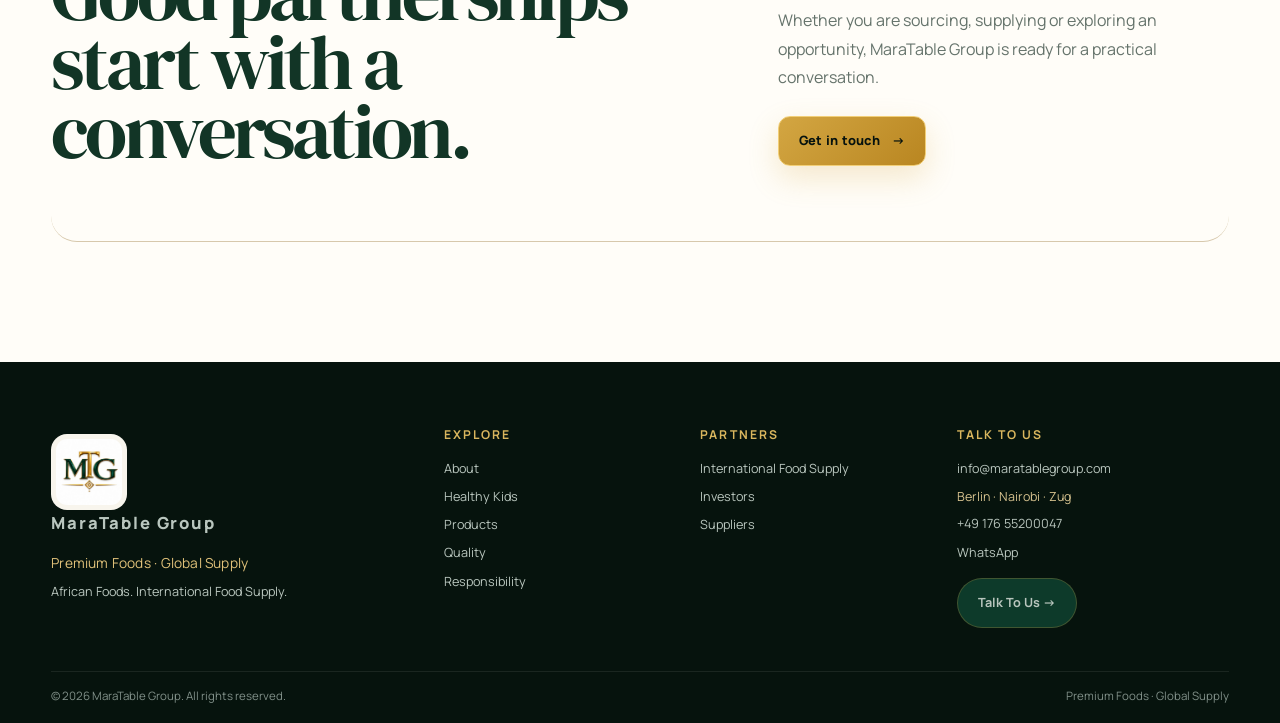
==== commit 65ae1f5a: "Finalize MaraTable client-ready visual and content refinements" ====
--- a/index.html
+++ b/index.html
@@ -104,7 +104,7 @@
 
 <section class="section light healthy-kids-feature">
   <div class="wrap content-grid">
-    <div class="media-card kids-photo"><img src="assets/healthy-kids-breakfast.webp" alt="African schoolchildren enjoying a nourishing breakfast with fruit and wholesome foods" loading="lazy"></div>
+    <div class="media-card kids-photo"><img src="https://images.pexels.com/photos/4546106/pexels-photo-4546106.jpeg?cs=srgb&dl=pexels-ketut-subiyanto-4546106.jpg&fm=jpg" alt="Two children sharing a fresh orange during a healthy breakfast at home" loading="lazy"></div>
     <div class="panel">
       <div class="kicker">MaraTable Group · Healthy Kids</div>
       <h2>Growing healthier, happier futures.</h2>
--- a/styles.css
+++ b/styles.css
@@ -240,26 +240,89 @@
   .language-select{max-width:82px;min-width:70px;font-size:.63rem}
   .nav-inner{gap:6px}
 }
-/* Subtle framing retains the approved photography while keeping photo subjects prominent. */
-.feature-tile img{transform:scale(1.08);object-position:center 62%}
-.feature-tile:hover img{transform:scale(1.13);object-position:center 62%}
+/* Final Nov 16 image framing: full subjects, no blanket zoom or slogan-cropping. */
+.feature-tile img{
+  object-fit:cover;
+  object-position:center center;
+  transform:none;
+}
+.feature-tile:hover img{transform:scale(1.025)}
 .catalog-card{overflow:hidden}
-.catalog-card img{object-position:center 72%;transform:scale(1.05)}
-
-
-/* Branded product artwork contains a repeated top-line slogan. Keep the same approved image files,
-   but frame the photos lower so the embedded banner is kept outside the visible card crop. */
-.feature-tile img[src*="-new."] ,
-.catalog-card img[src*="-new."],
-.hero-image img[src*="-new."]{
-  object-position:50% 100%;
-  transform:scale(1.22);
-  transform-origin:center bottom;
-}
-.feature-tile:hover img[src*="-new."]{transform:scale(1.26);transform-origin:center bottom}
-@media(max-width:560px){
-  .feature-tile img[src*="-new."],
-  .catalog-card img[src*="-new."],
-  .hero-image img[src*="-new."]{transform:scale(1.14);transform-origin:center bottom}
-  .feature-tile:hover img[src*="-new."]{transform:scale(1.16)}
-}
+.catalog-card img{
+  object-fit:cover;
+  object-position:center center;
+  transform:none;
+  transition:transform .35s ease;
+}
+.catalog-card:hover img{transform:scale(1.025)}
+.hero-image img{object-fit:cover;object-position:center center;transform:none}
+.hero-image-main{
+  width:min(78%,440px);
+  height:auto;
+  aspect-ratio:1.48;
+  left:8%;
+  top:145px;
+  border-radius:28px;
+  transform:rotate(0);
+}
+/* Let the full Healthy Kids artwork breathe: retain both children, food and Africa branding. */
+.kids-photo{
+  display:flex;
+  align-items:center;
+  justify-content:center;
+  overflow:hidden;
+  background:#f5f0e6;
+}
+.kids-photo img{
+  display:block;
+  width:100%;
+  height:auto;
+  min-height:0;
+  object-fit:contain;
+  object-position:center;
+  transform:none;
+}
+.healthy-kids-feature .kids-photo img{min-height:0}
+@media(max-width:760px){
+  .kids-photo img{min-height:0}
+}
+@media(max-width:560px){
+  .hero-image-main{
+    width:min(76vw,320px);
+    height:auto;
+    aspect-ratio:1.48;
+    left:10%;
+    top:70px;
+    border-radius:22px;
+  }
+}
+
+/* Nov 16 navigation readability: stronger desktop hierarchy and clearer mobile brand. */
+.nav-links{font-size:.93rem;gap:clamp(18px,1.9vw,29px)}
+.nav-links>a,.nav-item>a{font-size:.93rem}
+.nav-dropdown a{font-size:.88rem}
+.nav-cta{font-size:.93rem;padding:14px 20px}
+.brand .name{font-size:1.04rem}
+@media(max-width:820px){
+  .brand .name{font-size:.94rem;letter-spacing:.085em}
+}
+@media(max-width:560px){
+  .brand .name{font-size:.83rem;letter-spacing:.06em}
+  .nav-inner{gap:9px}
+}
+@media(max-width:370px){
+  .brand .name{font-size:.77rem}
+}
+
+
+/* Healthy Kids photo: clean portrait crop, with both children and fruit kept in frame. */
+.kids-photo{
+  aspect-ratio:4 / 5;
+  align-items:stretch;
+}
+.kids-photo img{
+  width:100%;
+  height:100%;
+  object-fit:cover;
+  object-position:center 42%;
+}
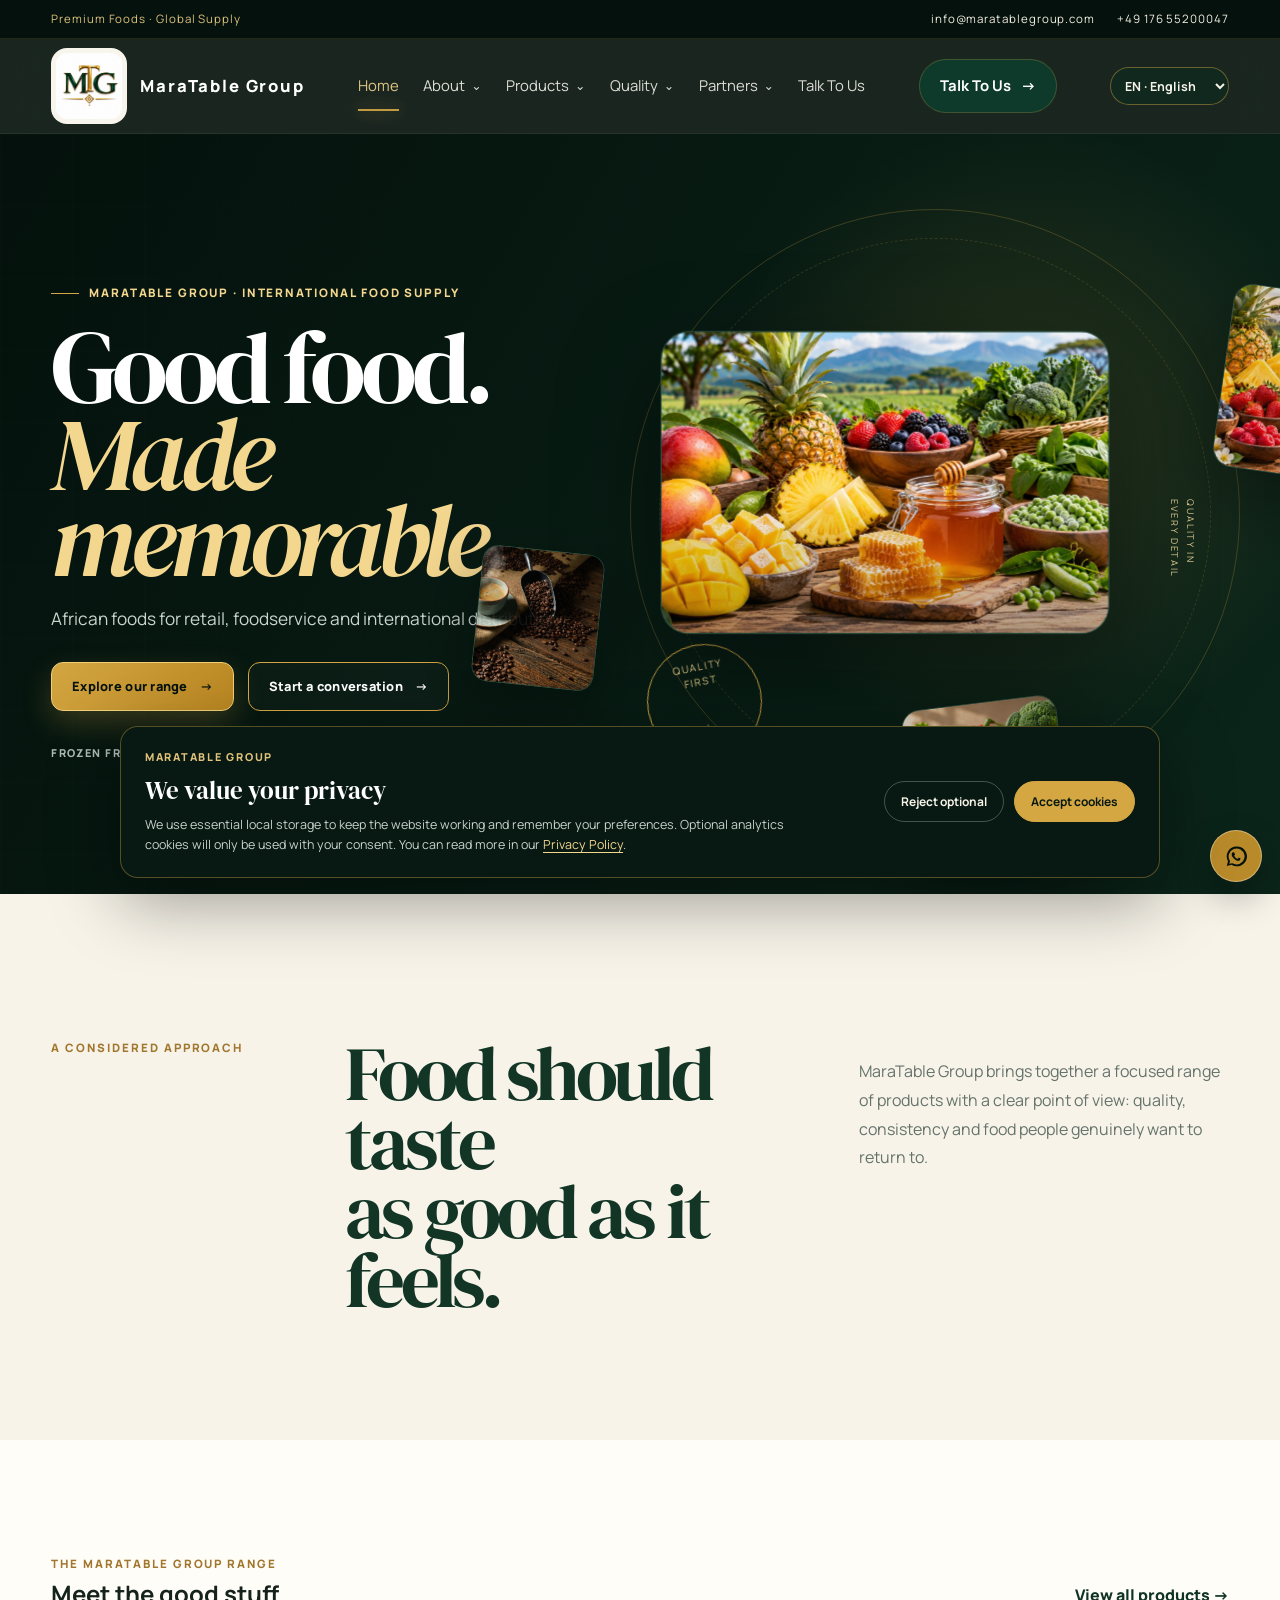
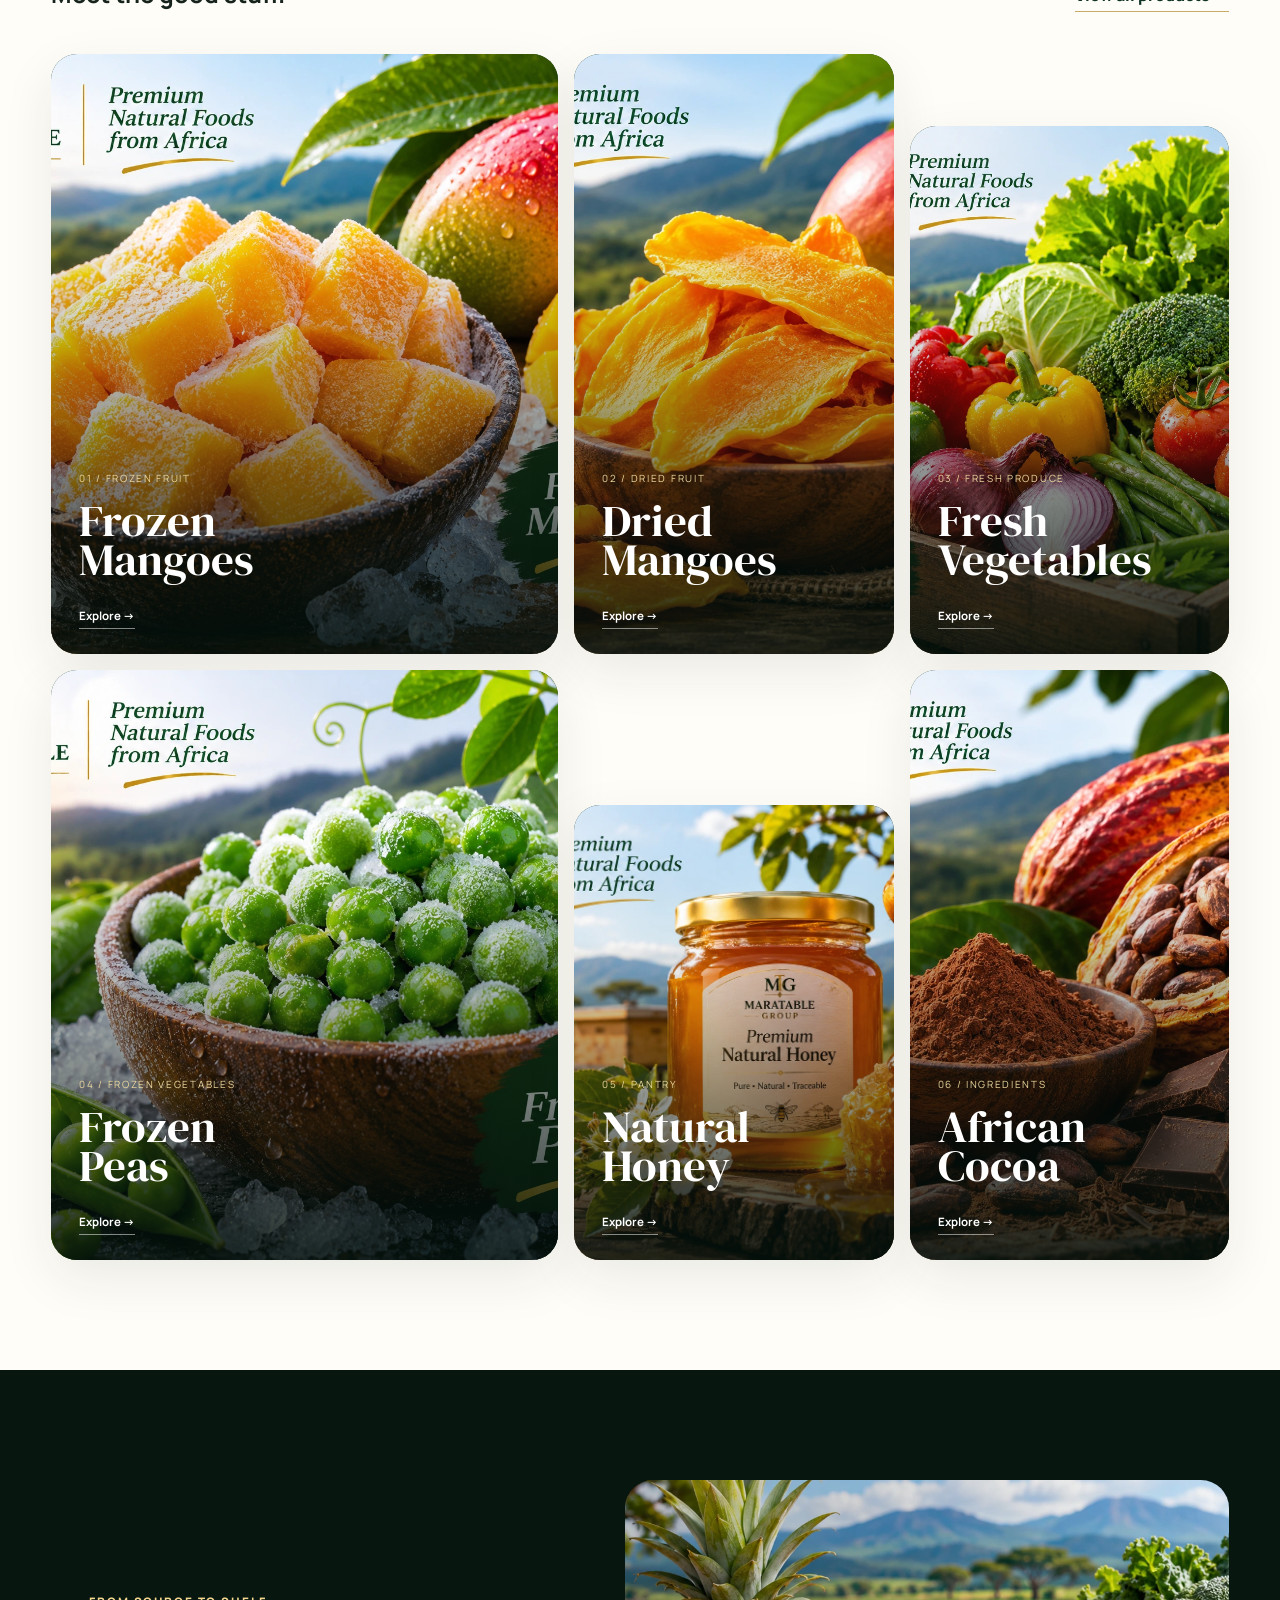
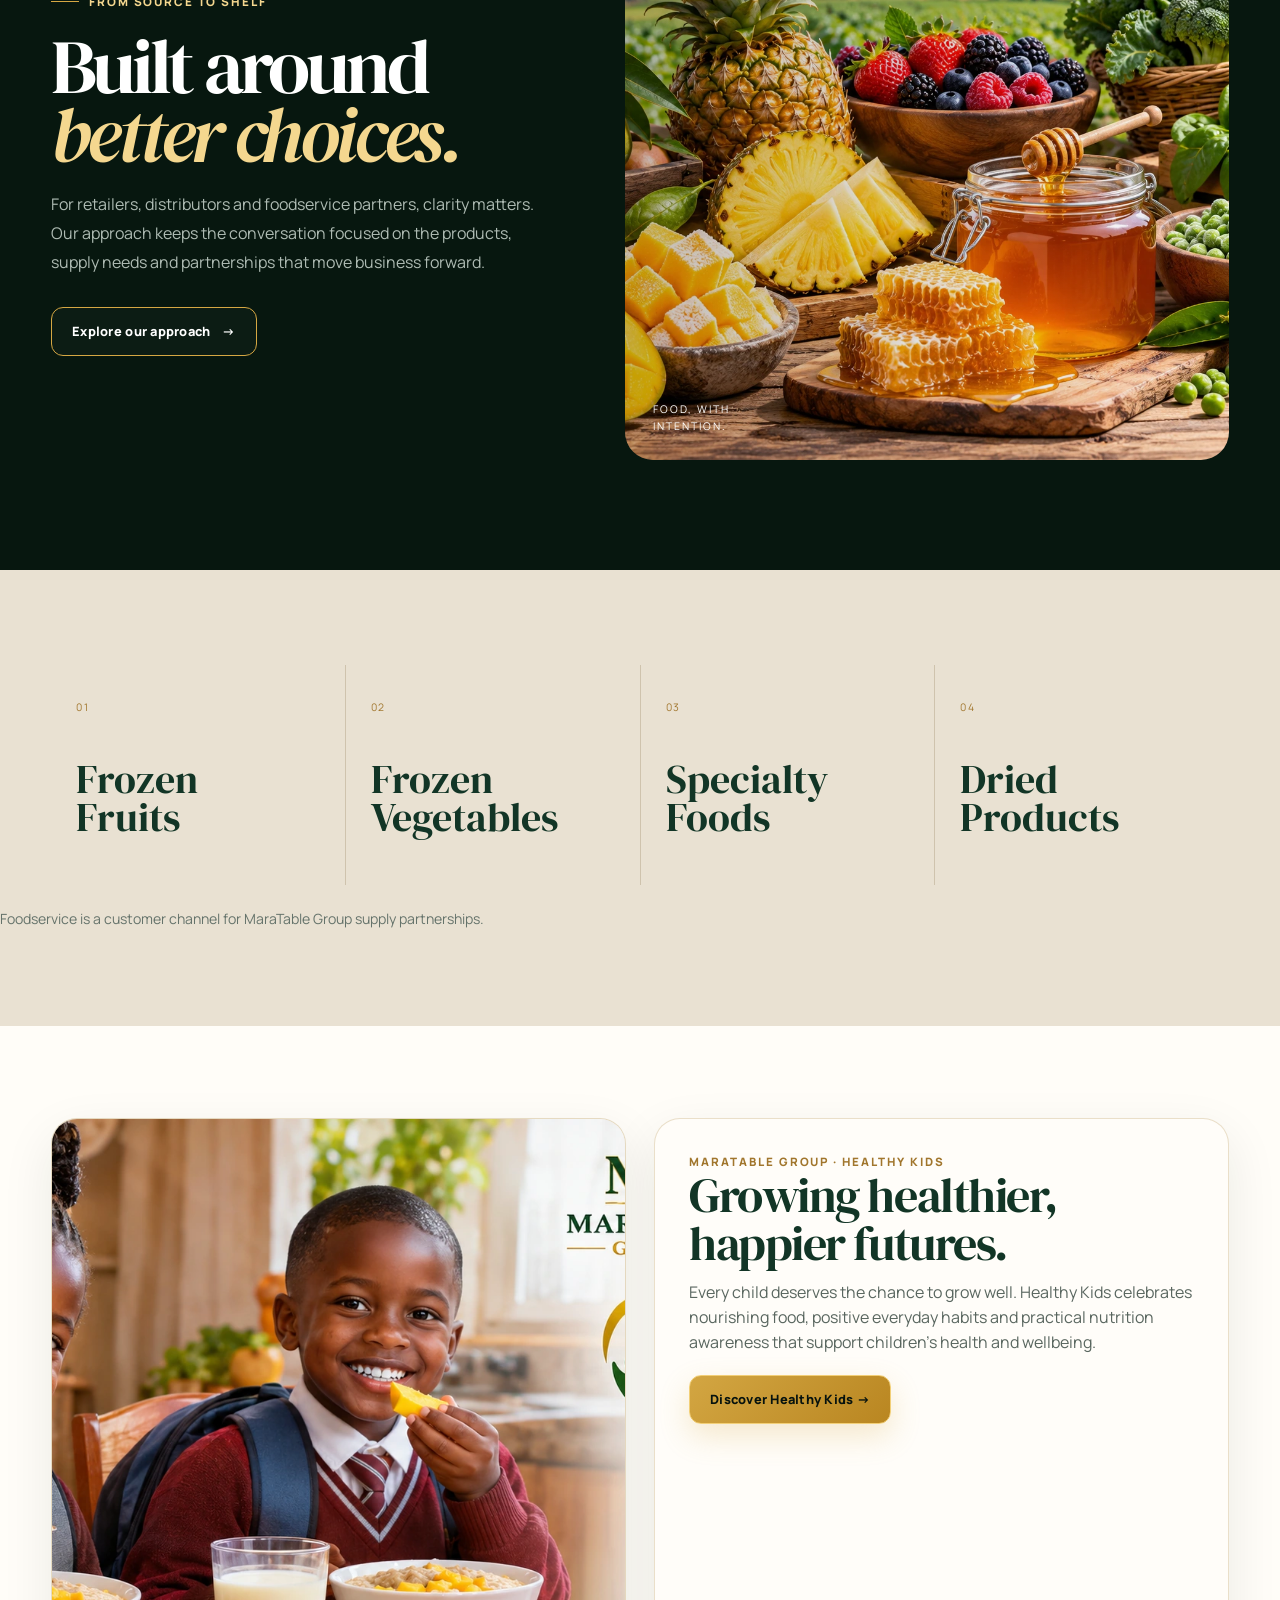
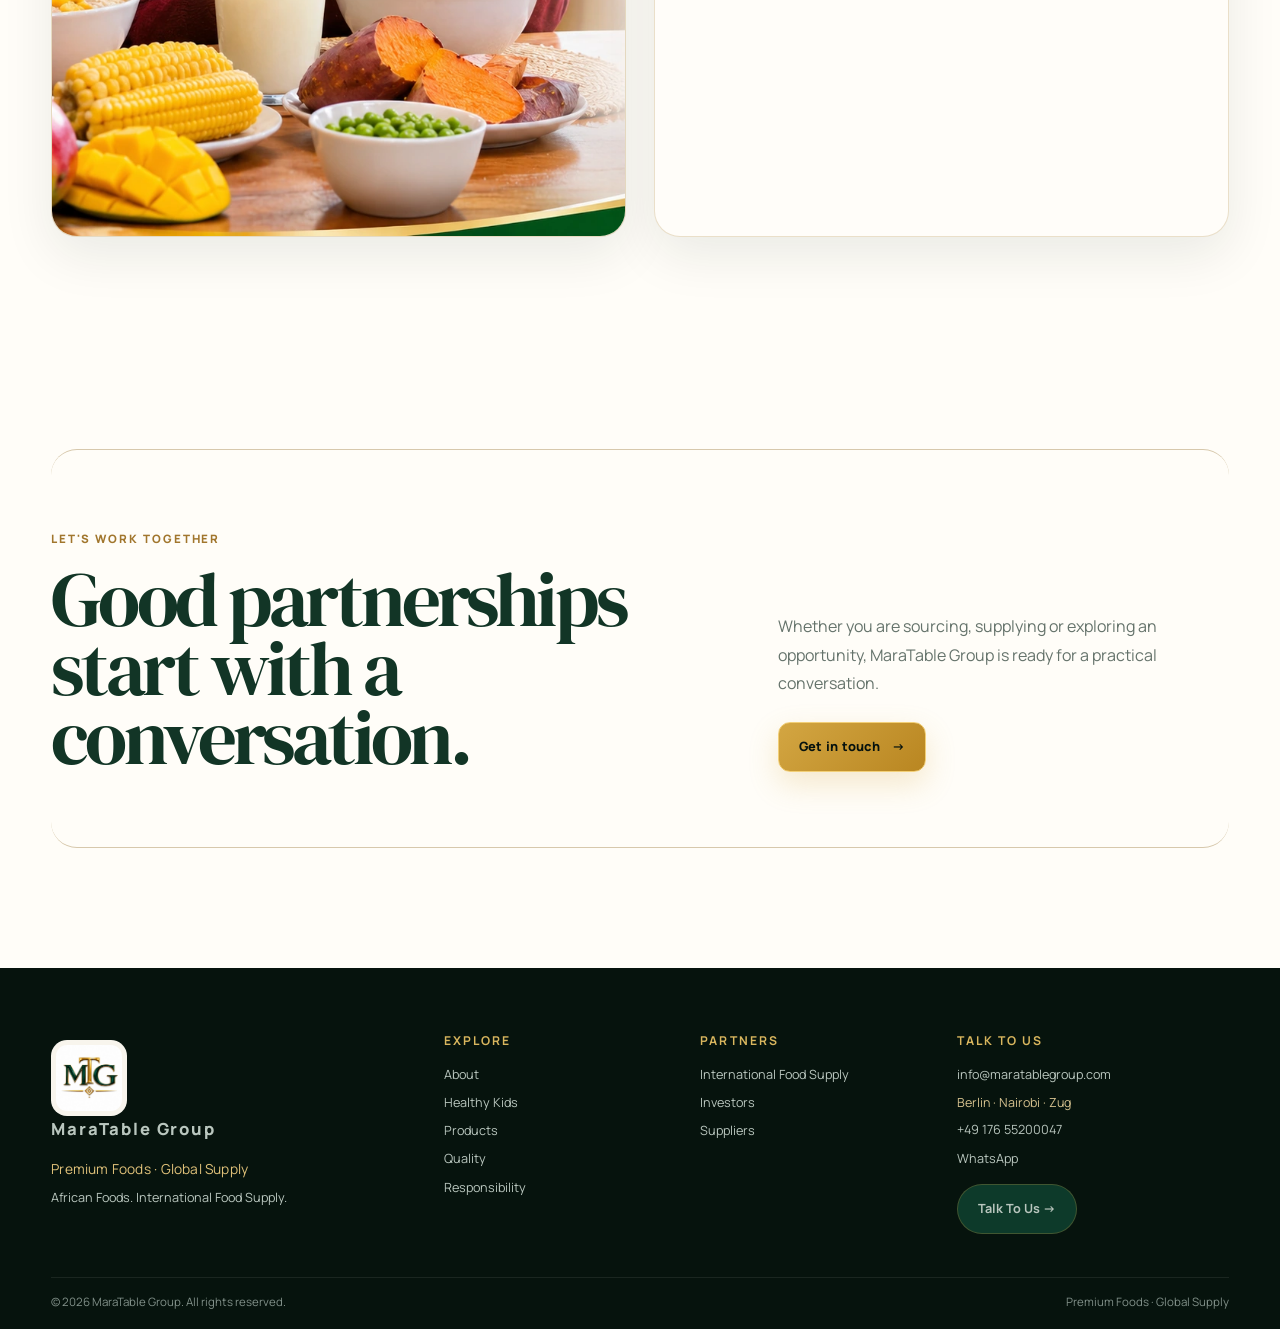
==== commit f5a6deb7: "Final client-ready update: product imagery and landing page" ====
--- a/index.html
+++ b/index.html
@@ -77,9 +77,12 @@
       <a class="link-btn" href="products.html">View all products →</a>
     </div>
     <div class="editorial-grid">
-      <a href="products.html#frozen-mangoes" class="feature-tile fruit-tile"><img src="assets/editorial-mango.webp" alt="Golden frozen mango pieces for foodservice and retail"><div><span>01 / Frozen fruits</span><h3>Bright. Ripe.<br>Ready.</h3><b>Explore →</b></div></a>
-      <a href="products.html#fresh-vegetables" class="feature-tile veg-tile"><img src="assets/vegetables.webp" alt="Fresh vegetables selected for African food supply"><div><span>02 / Vegetables</span><h3>Goodness,<br>kept simple.</h3><b>Explore →</b></div></a>
-      <a href="products.html#natural-honey" class="feature-tile honey-tile"><img src="assets/golden-honey-editorial.webp" alt="Natural honey and honeycomb from an African apiary setting"><div><span>03 / Selected foods</span><h3>Small details.<br>Big difference.</h3><b>Explore →</b></div></a>
+      <a href="products.html#frozen-mangoes" class="feature-tile fruit-tile"><img src="assets/frozen-mangoes-new.webp" alt="Frozen mango pieces"><div><span>01 / Frozen fruit</span><h3>Frozen<br>Mangoes</h3><b>Explore →</b></div></a>
+      <a href="products.html#dried-mangoes" class="feature-tile"><img src="assets/dried-mangoes-new.webp" alt="Dried mango slices"><div><span>02 / Dried fruit</span><h3>Dried<br>Mangoes</h3><b>Explore →</b></div></a>
+      <a href="products.html#fresh-vegetables" class="feature-tile veg-tile"><img src="assets/fresh-vegetables-new.webp" alt="Fresh vegetables"><div><span>03 / Fresh produce</span><h3>Fresh<br>Vegetables</h3><b>Explore →</b></div></a>
+      <a href="products.html#frozen-peas" class="feature-tile"><img src="assets/frozen-peas-new.webp" alt="Frozen green peas"><div><span>04 / Frozen vegetables</span><h3>Frozen<br>Peas</h3><b>Explore →</b></div></a>
+      <a href="products.html#natural-honey" class="feature-tile honey-tile"><img src="assets/natural-honey.webp" alt="Natural honey and honeycomb"><div><span>05 / Pantry</span><h3>Natural<br>Honey</h3><b>Explore →</b></div></a>
+      <a href="products.html#cocoa" class="feature-tile"><img src="assets/cocoa-new.webp" alt="African cocoa pods and cocoa powder"><div><span>06 / Ingredients</span><h3>African<br>Cocoa</h3><b>Explore →</b></div></a>
     </div>
   </div>
 </section>
@@ -104,7 +107,7 @@
 
 <section class="section light healthy-kids-feature">
   <div class="wrap content-grid">
-    <div class="media-card kids-photo"><img src="https://images.pexels.com/photos/4546106/pexels-photo-4546106.jpeg?cs=srgb&dl=pexels-ketut-subiyanto-4546106.jpg&fm=jpg" alt="Two children sharing a fresh orange during a healthy breakfast at home" loading="lazy"></div>
+    <div class="media-card kids-photo"><img src="assets/healthy-kids-breakfast.webp" alt="Two children sharing a fresh orange during a healthy breakfast at home" loading="lazy"></div>
     <div class="panel">
       <div class="kicker">MaraTable Group · Healthy Kids</div>
       <h2>Growing healthier, happier futures.</h2>
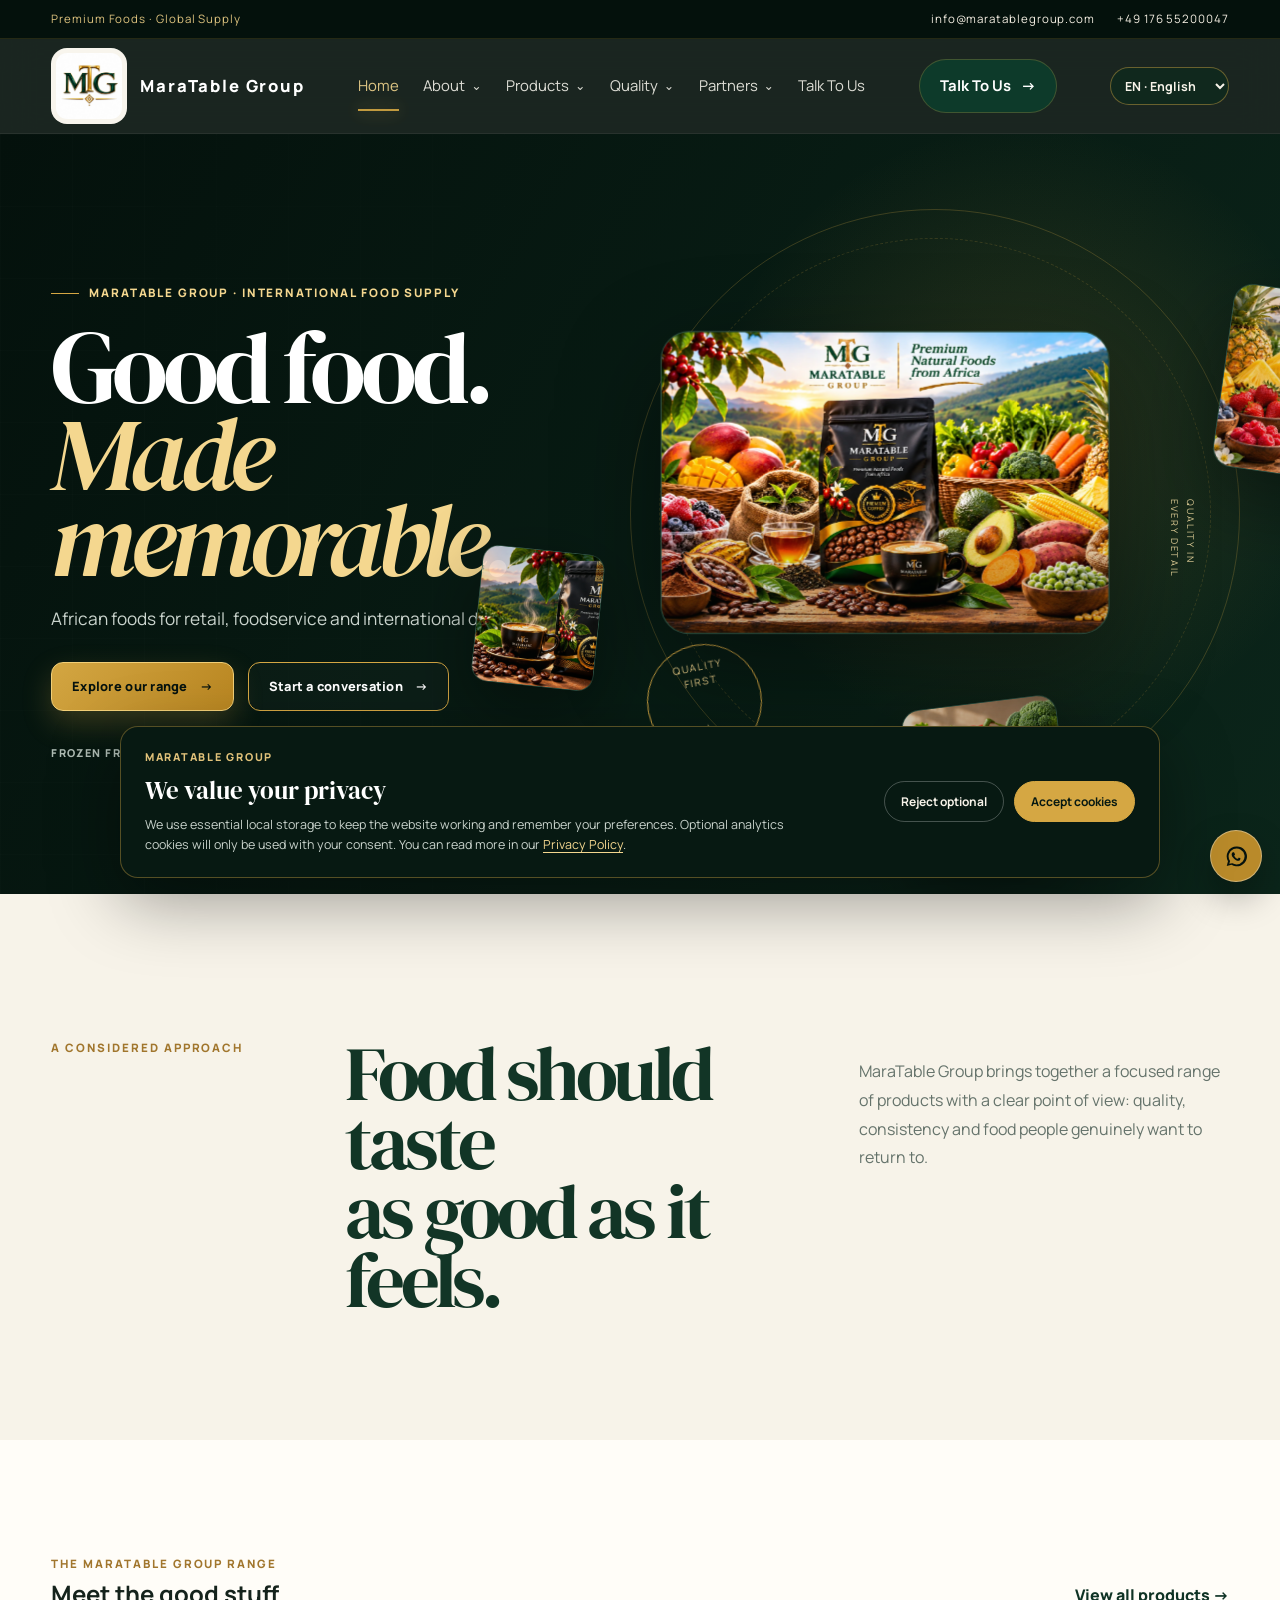
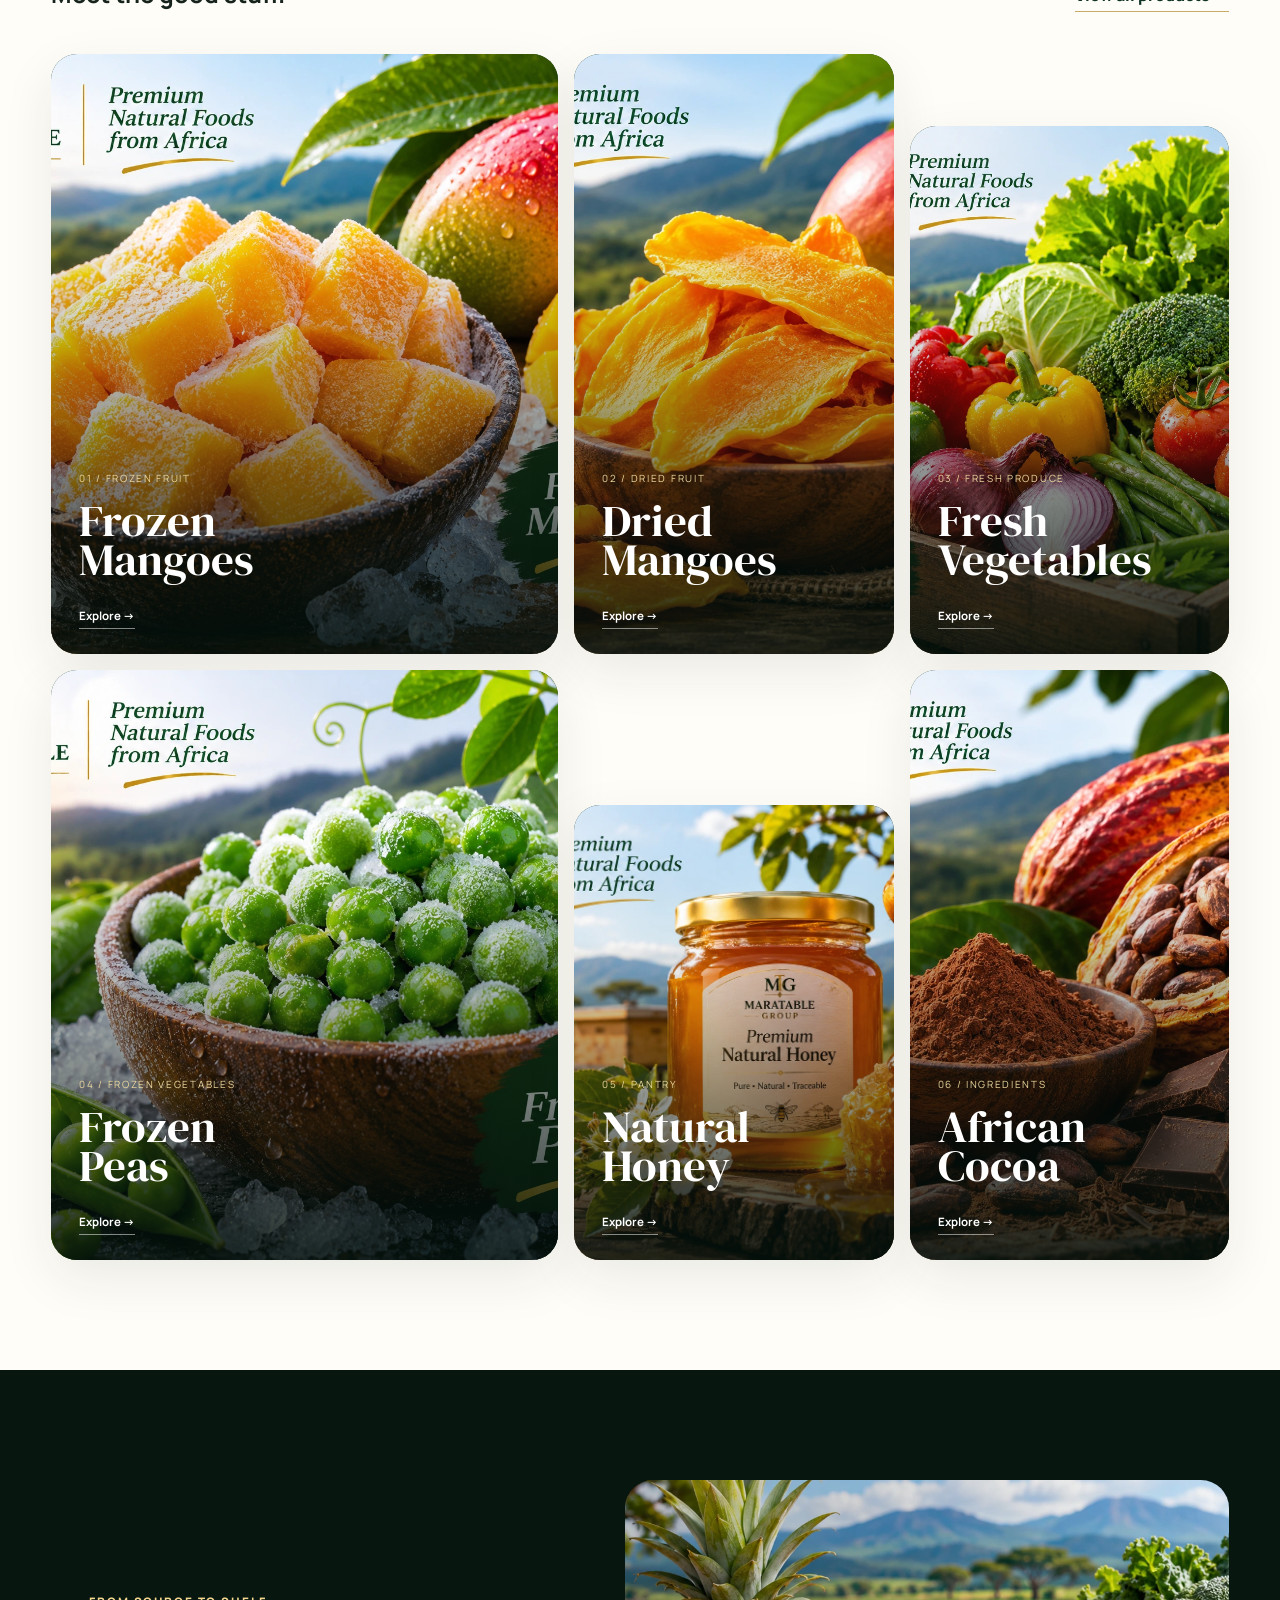
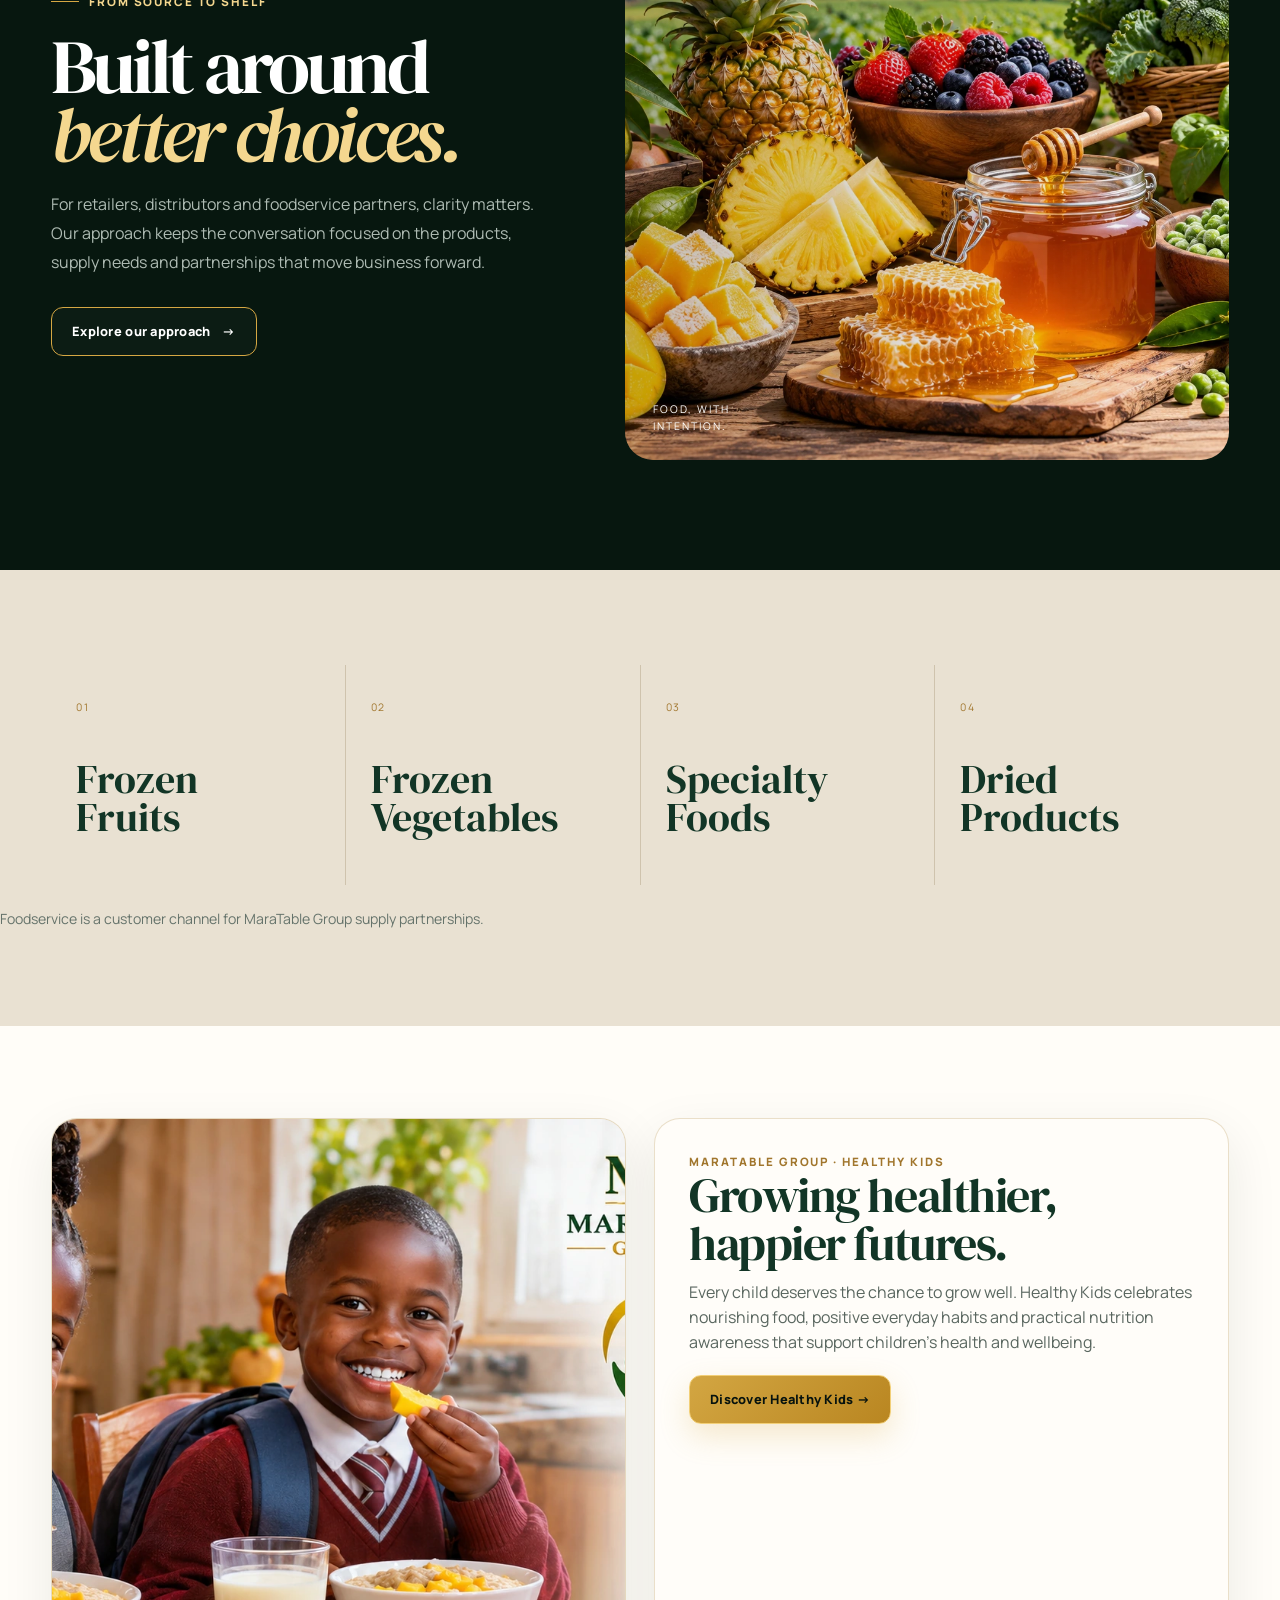
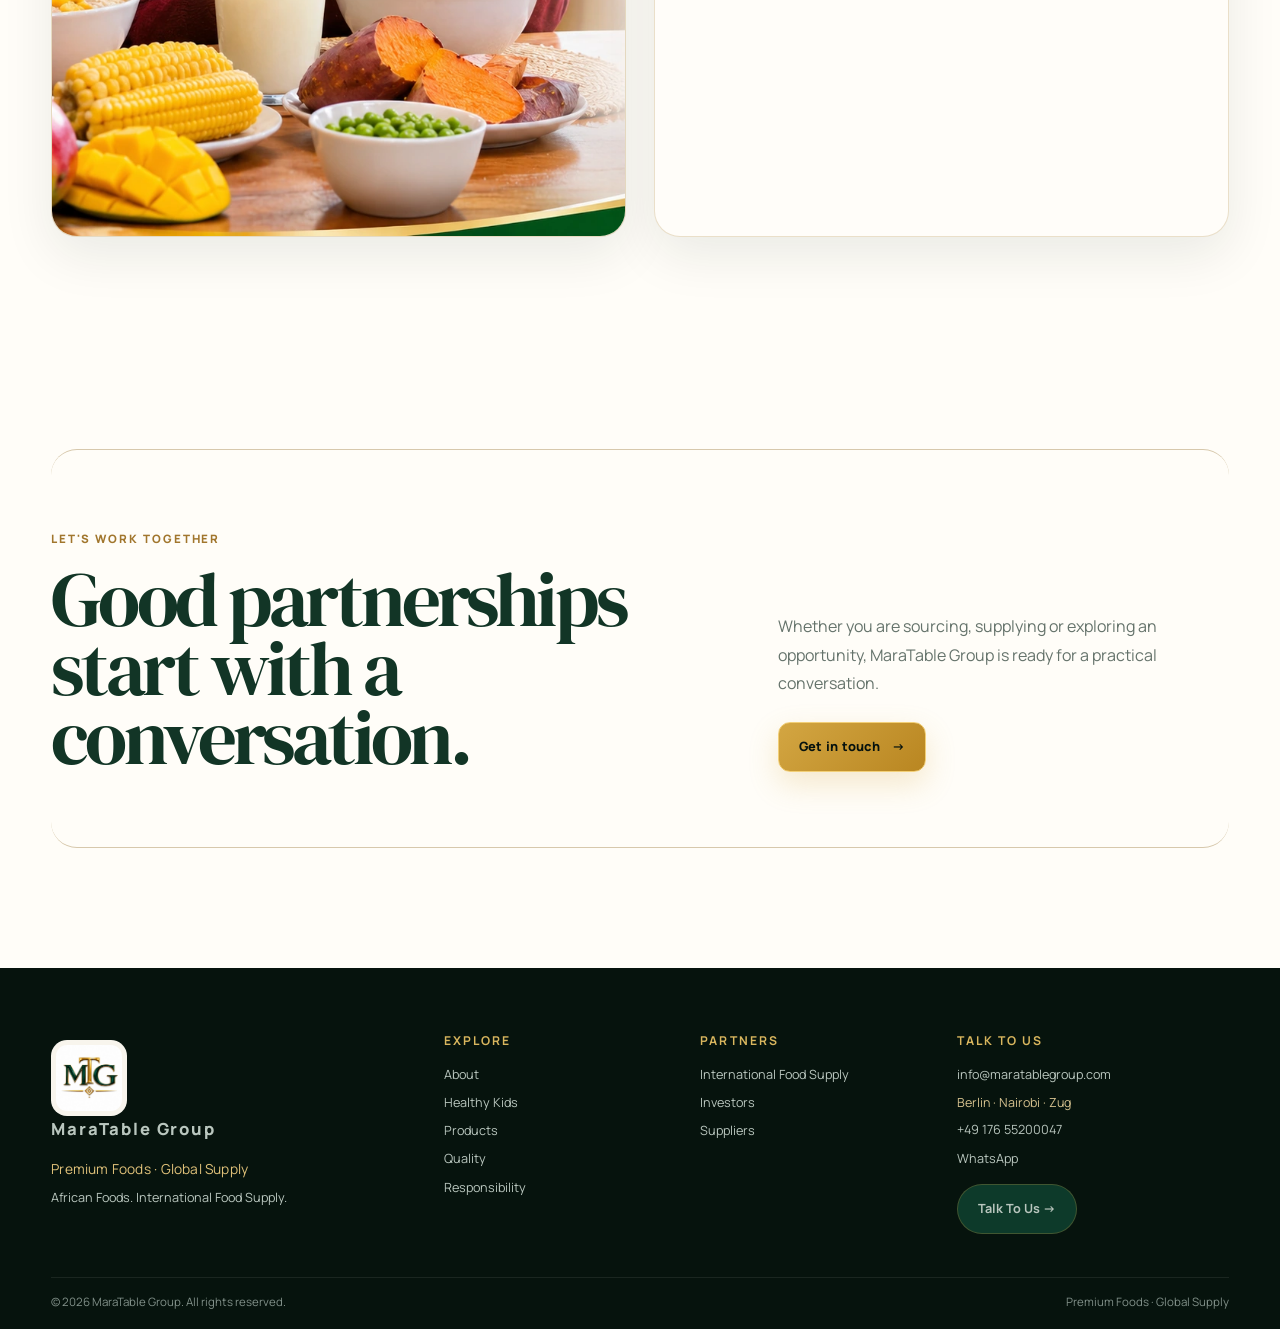
==== commit e808031d: "Restore original MaraTable four-image hero carousel imagery" ====
--- a/index.html
+++ b/index.html
@@ -46,10 +46,10 @@
     </div>
     <div class="hero-v2-visual hero-carousel" data-hero-carousel aria-label="MaraTable Group food and farming photography">
       <div class="hero-ring"></div>
-      <div class="hero-image hero-image-main hero-card is-active"><img src="assets/hero-farm-harvest.webp" alt="Fresh African produce presented against a farm landscape"></div>
+      <div class="hero-image hero-image-main hero-card is-active"><img src="assets/product-collection-hero.webp" alt="MaraTable Group premium African food collection"></div>
       <div class="hero-image hero-image-mango hero-card"><img src="assets/hero-farm-sunrise.webp" alt="African agricultural landscape at sunrise"></div>
       <div class="hero-image hero-image-pine hero-card"><img src="assets/vegetables.webp" alt="Fresh vegetables selected for food supply"></div>
-      <div class="hero-image hero-image-coffee hero-card"><img src="assets/coffee-roasted-unroasted.webp" alt="Roasted coffee beans and freshly brewed coffee"></div>
+      <div class="hero-image hero-image-coffee hero-card"><img src="assets/roasted-coffee-packaged.webp" alt="MaraTable Group premium roasted coffee packaging"></div>
       <div class="hero-stamp">QUALITY<br>FIRST <span>✦</span></div>
       <div class="hero-note">QUALITY IN<br>EVERY DETAIL</div>
       <div class="hero-dots" aria-label="Choose hero image">
--- a/styles.css
+++ b/styles.css
@@ -4,7 +4,7 @@
 }
 *{box-sizing:border-box;margin:0;padding:0}html{scroll-behavior:smooth}body{font-family:var(--sans);background:var(--cream);color:var(--ink);line-height:1.55;overflow-x:hidden}a{color:inherit;text-decoration:none}img{max-width:100%;display:block}.wrap{width:min(1280px,92vw);margin:0 auto}.gold{color:var(--gold)}
 .topbar{background:#04110c;color:#ddc27e;border-bottom:1px solid rgba(213,167,67,.16);font-size:.72rem;letter-spacing:.08em}.topbar .wrap{height:38px;display:flex;align-items:center;justify-content:space-between;gap:20px}.topbar .right{display:flex;gap:22px;color:#f4eee2}.topbar a:hover{color:var(--gold2)}
-.nav{position:sticky;top:0;z-index:70;background:rgba(7,20,15,.92);backdrop-filter:blur(18px);border-bottom:1px solid rgba(255,255,255,.06)}.nav-inner{height:84px;display:flex;align-items:center;justify-content:space-between;gap:24px}.brand{display:flex;align-items:center;gap:11px;color:#fff}.brand img{width:57px;height:57px;border-radius:14px;object-fit:contain;background:#f8f5ed;padding:5px}.brand .name{font-weight:800;letter-spacing:.16em;font-size:1.02rem}.brand small{display:block;color:var(--gold);letter-spacing:.28em;font-size:.62rem;margin-top:2px}.nav-links{display:flex;align-items:center;gap:28px;color:#f2f0e8;font-size:.84rem}.nav-links a{position:relative;padding:30px 0;opacity:.9}.nav-links a:hover{opacity:1;color:#fff}.nav-links a.active{color:var(--gold2)}.nav-links a.active:after{content:"";position:absolute;left:0;right:0;bottom:17px;height:2px;background:var(--gold);box-shadow:0 0 16px rgba(213,167,67,.6)}.nav-cta{display:inline-flex;align-items:center;gap:10px;background:#0d3a2a;border:1px solid var(--line);color:#fff;padding:12px 18px;border-radius:999px;font-weight:700;font-size:.8rem}.nav-cta:hover{transform:translateY(-1px);box-shadow:0 12px 26px rgba(0,0,0,.25)}.menu{display:none;background:none;border:0;color:#fff;font-size:28px}
+.nav{position:sticky;top:0;z-index:70;background:rgba(7,20,15,.92);backdrop-filter:blur(18px);border-bottom:1px solid rgba(255,255,255,.06)}.nav-inner{height:84px;display:flex;align-items:center;justify-content:space-between;gap:24px}.brand{display:flex;align-items:center;gap:11px;color:#fff}.brand img{width:57px;height:57px;border-radius:14px;object-fit:contain;background:#f8f5ed;padding:5px}.brand .name{font-weight:800;letter-spacing:.16em;font-size:1.02rem}.brand small{display:block;color:var(--gold);letter-spacing:.28em;font-size:.62rem;margin-top:2px}.nav-links{display:flex;align-items:center;gap:22px;color:#f2f0e8;font-size:.96rem}.nav-links a{position:relative;padding:30px 0;opacity:.9}.nav-links a:hover{opacity:1;color:#fff}.nav-links a.active{color:var(--gold2)}.nav-links a.active:after{content:"";position:absolute;left:0;right:0;bottom:17px;height:2px;background:var(--gold);box-shadow:0 0 16px rgba(213,167,67,.6)}.nav-cta{display:inline-flex;align-items:center;gap:10px;background:#0d3a2a;border:1px solid var(--line);color:#fff;padding:12px 18px;border-radius:999px;font-weight:700;font-size:.88rem}.nav-cta:hover{transform:translateY(-1px);box-shadow:0 12px 26px rgba(0,0,0,.25)}.menu{display:none;background:none;border:0;color:#fff;font-size:28px}
 .drawer{display:none;background:#071912;border-top:1px solid rgba(255,255,255,.06)}.drawer.open{display:grid;padding:15px 4vw 22px;grid-template-columns:repeat(2,1fr);gap:8px}.drawer a{padding:12px 8px;border:1px solid rgba(255,255,255,.06);border-radius:12px;color:#fff}
 .hero{position:relative;overflow:hidden;background:radial-gradient(circle at 73% 55%,rgba(213,167,67,.15),transparent 26%),linear-gradient(100deg,#04110c 0%,#0a2017 48%,#0e2b1f 100%);color:#fff}.hero-grid{display:grid;grid-template-columns:48% 52%;min-height:615px;align-items:stretch}.hero-copy{padding:76px 0 54px;display:flex;flex-direction:column;justify-content:center;position:relative;z-index:4}.eyebrow{display:inline-flex;align-items:center;gap:10px;color:var(--gold2);font-size:.73rem;letter-spacing:.16em;font-weight:800;text-transform:uppercase}.eyebrow:before{content:"";width:28px;height:1px;background:var(--gold)}.hero h1{font-family:var(--display);font-weight:400;font-size:clamp(4rem,6vw,6.1rem);line-height:.94;letter-spacing:-.04em;margin:18px 0 20px;max-width:680px}.hero h1 span{color:var(--gold2)}.hero p{max-width:560px;color:#d7ded9;font-size:1.05rem;line-height:1.65}.actions{display:flex;gap:14px;margin:28px 0 28px}.btn{display:inline-flex;align-items:center;justify-content:center;gap:12px;border-radius:12px;padding:14px 20px;font-weight:800;font-size:.8rem;letter-spacing:.02em;border:1px solid rgba(255,255,255,.22);transition:.25s ease}.btn.primary{background:linear-gradient(135deg,#d3a642,#b98621);color:#06120e;border-color:#f2cf77;box-shadow:0 12px 30px rgba(213,167,67,.24)}.btn.secondary{background:rgba(255,255,255,.02);color:#fff;border-color:var(--gold)}.btn:hover{transform:translateY(-2px);box-shadow:0 14px 30px rgba(0,0,0,.22)}
 .hero-meta{display:grid;grid-template-columns:repeat(4,1fr);gap:12px;max-width:670px;padding-top:14px;border-top:1px solid rgba(255,255,255,.09)}.hero-meta .item{display:flex;align-items:flex-start;gap:10px}.hero-meta .icon{width:34px;height:34px;border:1px solid var(--gold);border-radius:50%;display:grid;place-items:center;color:var(--gold2);font-size:.78rem;flex:0 0 auto}.hero-meta b{font-size:.75rem;line-height:1.2;display:block}.hero-meta small{display:block;color:#aebbb3;font-size:.64rem;margin-top:4px;line-height:1.35}
@@ -16,10 +16,10 @@
 .band{background:var(--bg);color:#fff;padding:56px 0}.band-grid{display:grid;grid-template-columns:repeat(4,1fr);gap:18px}.band-card{border:1px solid rgba(255,255,255,.1);background:linear-gradient(180deg,rgba(255,255,255,.02),rgba(255,255,255,.01));border-radius:20px;padding:22px;display:flex;gap:14px;align-items:flex-start}.band-card .ico{width:40px;height:40px;border:1px solid var(--gold);border-radius:50%;display:grid;place-items:center;color:var(--gold2);flex:0 0 auto}.band-card b{font-size:.84rem}.band-card p{color:#aeb9b2;font-size:.68rem;margin-top:4px}
 .split-feature{display:grid;grid-template-columns:1.05fr .95fr;background:var(--bg);color:#fff;border-radius:26px;overflow:hidden;box-shadow:var(--shadow)}.split-feature .visual{min-height:460px}.split-feature .visual img{width:100%;height:100%;object-fit:cover}.split-feature .copy{padding:60px;display:flex;flex-direction:column;justify-content:center}.split-feature .copy h2{color:#fff}.split-feature .copy p{color:#c7d0cb;max-width:500px;margin:18px 0 25px}.mini-points{display:grid;grid-template-columns:repeat(2,1fr);gap:12px;margin-top:6px}.mini-point{border-top:1px solid rgba(255,255,255,.1);padding-top:14px}.mini-point b{font-size:.78rem}.mini-point p{font-size:.65rem;margin:4px 0 0;color:#9aaba1}
 .page-hero{background:radial-gradient(circle at 75% 20%,rgba(213,167,67,.12),transparent 28%),linear-gradient(120deg,#06120e,#0c251a);color:#fff;padding:90px 0 70px;position:relative;overflow:hidden}.page-hero:after{content:"";position:absolute;width:440px;height:440px;border:1px solid rgba(213,167,67,.15);border-radius:50%;right:-120px;top:-160px}.page-hero h1{font-family:var(--display);font-weight:400;font-size:clamp(3.5rem,6vw,5.5rem);line-height:.95;margin-top:16px}.page-hero p{max-width:720px;color:#cad5cf;margin-top:16px;font-size:1.02rem}
-.content{padding:78px 0}.content-grid{display:grid;grid-template-columns:1fr 1fr;gap:28px}.panel{background:#fff;border:1px solid #eadfca;border-radius:26px;box-shadow:0 18px 55px rgba(20,42,33,.06);padding:34px}.panel h2,.panel h3{font-family:var(--display);font-weight:400;color:#123526}.panel h2{font-size:2.7rem;line-height:1}.panel h3{font-size:2rem;line-height:1.05}.panel p{color:#59665f;margin-top:13px}.media-card{overflow:hidden;border-radius:26px;background:#0b241a;box-shadow:var(--shadow)}.media-card img{width:100%;height:100%;min-height:430px;object-fit:cover}.grid-3{display:grid;grid-template-columns:repeat(3,1fr);gap:18px}.grid-4{display:grid;grid-template-columns:repeat(4,1fr);gap:18px}.stat-card{background:#fff;border:1px solid #eadfca;border-radius:22px;padding:24px}.stat-card .big{font-family:var(--display);font-size:2.8rem;color:#123526}.stat-card b{display:block;margin-top:8px}.stat-card p{font-size:.75rem;color:#66736c;margin-top:4px}.product-list{display:grid;grid-template-columns:repeat(3,1fr);gap:18px}.catalog-card{background:#fff;border:1px solid #e8deca;border-radius:24px;overflow:hidden;box-shadow:0 16px 40px rgba(20,42,33,.06)}.catalog-card img{width:100%;height:240px;object-fit:cover}.catalog-card .body{padding:20px}.catalog-card h3{font-family:var(--display);font-size:1.8rem;color:#153526}.catalog-card p{font-size:.8rem;color:#66736c;margin-top:8px}.catalog-card .tag{display:inline-block;margin-top:14px;color:#9f762f;border:1px solid #dcc48d;padding:6px 10px;border-radius:999px;font-size:.61rem;font-weight:800;text-transform:uppercase;letter-spacing:.12em}.contact-layout{display:grid;grid-template-columns:1.1fr .9fr;gap:22px}.contact-card{background:#0a2419;color:#fff;border-radius:28px;padding:34px;box-shadow:var(--shadow)}.contact-row{display:flex;gap:12px;align-items:center;padding:15px 0;border-bottom:1px solid rgba(255,255,255,.09);color:#e1e8e3}.contact-form{display:grid;gap:12px}.contact-form label{font-size:.72rem;font-weight:800;color:#31443a}.contact-form input,.contact-form textarea,.contact-form select{width:100%;padding:14px 15px;border-radius:12px;border:1px solid #dcd1ba;background:#fff;font:inherit}.contact-form textarea{min-height:160px;resize:vertical}
+.content{padding:78px 0}.content-grid{display:grid;grid-template-columns:1fr 1fr;gap:28px}.panel{background:#fff;border:1px solid #eadfca;border-radius:26px;box-shadow:0 18px 55px rgba(20,42,33,.06);padding:34px}.panel h2,.panel h3{font-family:var(--display);font-weight:400;color:#123526}.panel h2{font-size:2.7rem;line-height:1}.panel h3{font-size:2rem;line-height:1.05}.panel p{color:#59665f;margin-top:13px}.media-card{overflow:hidden;border-radius:26px;background:#0b241a;box-shadow:var(--shadow)}.media-card img{width:100%;height:100%;min-height:430px;object-fit:cover}.grid-3{display:grid;grid-template-columns:repeat(3,1fr);gap:18px}.grid-4{display:grid;grid-template-columns:repeat(4,1fr);gap:18px}.stat-card{background:#fff;border:1px solid #eadfca;border-radius:22px;padding:24px}.stat-card .big{font-family:var(--display);font-size:2.8rem;color:#123526}.stat-card b{display:block;margin-top:8px}.stat-card p{font-size:.75rem;color:#66736c;margin-top:4px}.product-list{display:grid;grid-template-columns:repeat(3,1fr);gap:18px}.catalog-card{background:#fff;border:1px solid #e8deca;border-radius:24px;overflow:hidden;box-shadow:0 16px 40px rgba(20,42,33,.06)}.catalog-card img{display:block;width:100%;height:240px;object-fit:contain;background:#f7f5ed}.catalog-card .body{padding:20px}.catalog-card h3{font-family:var(--display);font-size:1.8rem;color:#153526}.catalog-card p{font-size:.8rem;color:#66736c;margin-top:8px}.catalog-card .tag{display:inline-block;margin-top:14px;color:#9f762f;border:1px solid #dcc48d;padding:6px 10px;border-radius:999px;font-size:.61rem;font-weight:800;text-transform:uppercase;letter-spacing:.12em}.contact-layout{display:grid;grid-template-columns:1.1fr .9fr;gap:22px}.contact-card{background:#0a2419;color:#fff;border-radius:28px;padding:34px;box-shadow:var(--shadow)}.contact-row{display:flex;gap:12px;align-items:center;padding:15px 0;border-bottom:1px solid rgba(255,255,255,.09);color:#e1e8e3}.contact-form{display:grid;gap:12px}.contact-form label{font-size:.72rem;font-weight:800;color:#31443a}.contact-form input,.contact-form textarea,.contact-form select{width:100%;padding:14px 15px;border-radius:12px;border:1px solid #dcd1ba;background:#fff;font:inherit}.contact-form textarea{min-height:160px;resize:vertical}
 .footer{background:#06130d;color:#fff;padding:64px 0 18px}.footer-grid{display:grid;grid-template-columns:1.6fr 1fr 1fr 1.2fr;gap:30px}.footer .brand{margin-bottom:15px}.footer h4{font-size:.68rem;letter-spacing:.17em;text-transform:uppercase;color:#d9b65e;margin-bottom:14px}.footer a,.footer p{color:#b9c6be;font-size:.73rem;display:block;margin:8px 0}.footer a:hover{color:#fff}.footer-bottom{margin-top:35px;padding-top:15px;border-top:1px solid rgba(255,255,255,.08);color:#819089;font-size:.66rem;display:flex;justify-content:space-between;gap:20px}.float-wa{position:fixed;right:18px;bottom:18px;width:52px;height:52px;border-radius:50%;display:grid;place-items:center;background:#b98a2a;color:#06120e;font-weight:900;z-index:80;box-shadow:0 16px 35px rgba(0,0,0,.28)}
 .fade{animation:fade .8s ease both}@keyframes fade{from{opacity:0;transform:translateY(12px)}to{opacity:1;transform:none}}
-@media(max-width:1100px){.nav-links{gap:18px}.nav-links a{font-size:.75rem}.hero-grid{grid-template-columns:1fr}.hero-copy{padding:64px 0 42px}.hero-stage{min-height:560px}.products-rail{grid-template-columns:repeat(3,1fr)}.band-grid{grid-template-columns:repeat(2,1fr)}.grid-4{grid-template-columns:repeat(2,1fr)}.product-list{grid-template-columns:repeat(2,1fr)}}
+@media(max-width:1100px){.nav-links{gap:15px}.nav-links a{font-size:.84rem}.hero-grid{grid-template-columns:1fr}.hero-copy{padding:64px 0 42px}.hero-stage{min-height:560px}.products-rail{grid-template-columns:repeat(3,1fr)}.band-grid{grid-template-columns:repeat(2,1fr)}.grid-4{grid-template-columns:repeat(2,1fr)}.product-list{grid-template-columns:repeat(2,1fr)}}
 @media(max-width:820px){.topbar .right{display:none}.nav-links,.nav-cta{display:none}.menu{display:block}.hero h1{font-size:clamp(3.5rem,12vw,5.2rem)}.hero-meta{grid-template-columns:repeat(2,1fr)}.hero-stage{min-height:510px}.hero-card{width:205px}.hero-card img{height:150px}.section-head{align-items:flex-start;flex-direction:column}.split-feature,.content-grid,.contact-layout{grid-template-columns:1fr}.split-feature .copy{padding:40px}.media-card img{min-height:350px}.footer-grid{grid-template-columns:repeat(2,1fr)}}
 @media(max-width:560px){.wrap{width:min(100% - 28px,1280px)}.nav-inner{height:72px}.brand img{width:48px;height:48px}.brand .name{font-size:.9rem}.hero-copy{padding:52px 0 34px}.hero h1{font-size:clamp(3rem,15vw,4.2rem)}.hero p{font-size:.9rem}.actions{flex-direction:column;align-items:flex-start}.hero-meta{gap:10px}.hero-stage{min-height:430px}.hero-stage:before{width:390px;height:390px}.hero-stage:after{width:580px;height:580px}.hero-card{width:155px;border-radius:18px}.hero-card img{height:110px}.hero-card .hc-body{padding:11px}.hero-card h3{font-size:.82rem}.hero-card p{font-size:.56rem}.hero-dots{right:50%;transform:translateX(50%)}.section{padding:70px 0}.products-rail{display:flex;overflow:auto;scroll-snap-type:x mandatory;padding-bottom:8px}.product-card{min-width:78vw;scroll-snap-align:start}.band-grid,.grid-3,.grid-4,.product-list,.footer-grid{grid-template-columns:1fr}.page-hero{padding:68px 0 52px}.page-hero h1{font-size:clamp(3rem,13vw,4.2rem)}.panel{padding:24px}.split-feature .copy{padding:32px 24px}.mini-points{grid-template-columns:1fr}.footer-bottom{flex-direction:column}.drawer.open{grid-template-columns:1fr}}
 
@@ -37,7 +37,7 @@
 .hero-image{position:absolute;overflow:hidden;background:#133b2b;box-shadow:0 34px 100px rgba(0,0,0,.42);border:1px solid rgba(255,255,255,.12)}.hero-image img{width:100%;height:100%;object-fit:cover}.hero-image-main{width:360px;height:470px;left:18%;top:90px;border-radius:180px 180px 26px 26px;transform:rotate(3deg);z-index:2}.hero-image-main:after{content:"";position:absolute;inset:0;background:linear-gradient(180deg,transparent 55%,rgba(4,17,12,.28))}
 .hero-image-mango{width:185px;height:225px;right:2%;top:58px;border-radius:24px;transform:rotate(8deg);z-index:3}.hero-image-pine{width:200px;height:210px;right:0;bottom:62px;border-radius:24px;transform:rotate(-7deg);z-index:4}.hero-stamp{position:absolute;left:5%;bottom:80px;width:115px;height:115px;border:1px solid var(--gold);border-radius:50%;display:grid;place-items:center;text-align:center;font-size:.63rem;letter-spacing:.17em;color:var(--gold2);line-height:1.55;transform:rotate(-11deg);z-index:5}.hero-stamp span{font-size:1.1rem}.hero-note{position:absolute;right:5%;top:310px;color:#e6d49b;font-size:.58rem;letter-spacing:.18em;line-height:1.7;writing-mode:vertical-rl}
 .statement{padding:145px 0 125px;background:#f7f3e9}.statement-grid{display:grid;grid-template-columns:22% 1.1fr .85fr;gap:35px;align-items:start}.statement h2{font-family:var(--display);font-size:clamp(3.7rem,6vw,6.5rem);line-height:.9;letter-spacing:-.055em;color:#123526;font-weight:400}.statement p{font-size:1rem;color:#65736b;line-height:1.8;padding-top:18px;max-width:440px}
-.product-editorial{padding:110px 0;background:#fffdf8}.editorial-head{margin-bottom:42px}.editorial-grid{display:grid;grid-template-columns:1.35fr .85fr .85fr;gap:16px}.feature-tile{position:relative;min-height:560px;border-radius:28px;overflow:hidden;background:#143b2b;color:#fff;display:block}.feature-tile img{width:100%;height:100%;position:absolute;inset:0;object-fit:cover;transition:transform 1s cubic-bezier(.2,.8,.2,1)}.feature-tile:after{content:"";position:absolute;inset:0;background:linear-gradient(180deg,rgba(4,17,12,.03) 30%,rgba(4,17,12,.88) 100%)}.feature-tile>div{position:absolute;inset:auto 28px 28px;z-index:2}.feature-tile span{font-size:.62rem;text-transform:uppercase;letter-spacing:.17em;color:#ecd99f}.feature-tile h3{font-family:var(--display);font-size:clamp(2.2rem,3.5vw,4rem);line-height:.88;font-weight:400;margin:12px 0 22px}.feature-tile b{font-size:.72rem;border-bottom:1px solid rgba(255,255,255,.5);padding-bottom:5px}.feature-tile:hover img{transform:scale(1.06)}.fruit-tile{min-height:600px}.veg-tile{margin-top:72px;min-height:455px}.honey-tile{min-height:455px;margin-top:135px}
+.product-editorial{padding:110px 0;background:#fffdf8}.editorial-head{margin-bottom:42px}.editorial-grid{display:grid;grid-template-columns:1.35fr .85fr .85fr;gap:16px}.feature-tile{position:relative;min-height:560px;border-radius:28px;overflow:hidden;background:#143b2b;color:#fff;display:block}.feature-tile img{width:100%;height:100%;position:absolute;inset:0;object-fit:contain;background:#f7f5ed;transition:transform 1s cubic-bezier(.2,.8,.2,1)}.feature-tile:after{content:"";position:absolute;inset:0;background:linear-gradient(180deg,rgba(4,17,12,.03) 30%,rgba(4,17,12,.88) 100%)}.feature-tile>div{position:absolute;inset:auto 28px 28px;z-index:2}.feature-tile span{font-size:.62rem;text-transform:uppercase;letter-spacing:.17em;color:#ecd99f}.feature-tile h3{font-family:var(--display);font-size:clamp(2.2rem,3.5vw,4rem);line-height:.88;font-weight:400;margin:12px 0 22px}.feature-tile b{font-size:.72rem;border-bottom:1px solid rgba(255,255,255,.5);padding-bottom:5px}.feature-tile:hover img{transform:scale(1.06)}.fruit-tile{min-height:600px}.veg-tile{margin-top:72px;min-height:455px}.honey-tile{min-height:455px;margin-top:135px}
 .dark-editorial{background:#07170f;padding:110px 0}.dark-grid{display:grid;grid-template-columns:.9fr 1.1fr;gap:80px;align-items:center}.dark-copy h2{font-family:var(--display);font-size:clamp(4rem,6vw,6.8rem);font-weight:400;line-height:.88;color:#fff;letter-spacing:-.055em;margin:22px 0}.dark-copy h2 em{font-style:italic;color:var(--gold2)}.dark-copy p{color:#aebbb3;line-height:1.8;max-width:520px;margin-bottom:30px}.dark-image{height:580px;position:relative;border-radius:28px;overflow:hidden}.dark-image img{width:100%;height:100%;object-fit:cover}.dark-image:after{content:"";position:absolute;inset:0;background:linear-gradient(90deg,rgba(0,0,0,.22),transparent)}.image-caption{position:absolute;left:28px;bottom:26px;color:#fff;font-size:.66rem;letter-spacing:.19em;line-height:1.6;z-index:2}
 .category-strip{padding:95px 0;background:#e9e1d2}.category-strip-grid{display:grid;grid-template-columns:repeat(4,1fr);gap:1px;background:#cfc3ad}.category-strip-grid>div{background:#e9e1d2;padding:28px 25px 42px;min-height:220px;transition:.3s}.category-strip-grid>div:hover{background:#ded3bd;transform:translateY(-5px)}.category-strip span{font-size:.65rem;color:#a1762d;letter-spacing:.14em}.category-strip h3{font-family:var(--display);font-weight:400;color:#123526;font-size:2.5rem;line-height:.95;margin-top:42px}
 .partner-call{padding:120px 0;background:#fffdf8}.partner-box{border-top:1px solid #d7c8ac;border-bottom:1px solid #d7c8ac;padding:75px 0;display:grid;grid-template-columns:1.2fr .8fr;gap:50px;align-items:end}.partner-box h2{font-family:var(--display);font-size:clamp(3.5rem,6vw,6.5rem);font-weight:400;line-height:.9;letter-spacing:-.05em;color:#123526;margin-top:15px}.partner-side p{color:#65736b;line-height:1.8;margin-bottom:24px;max-width:410px}
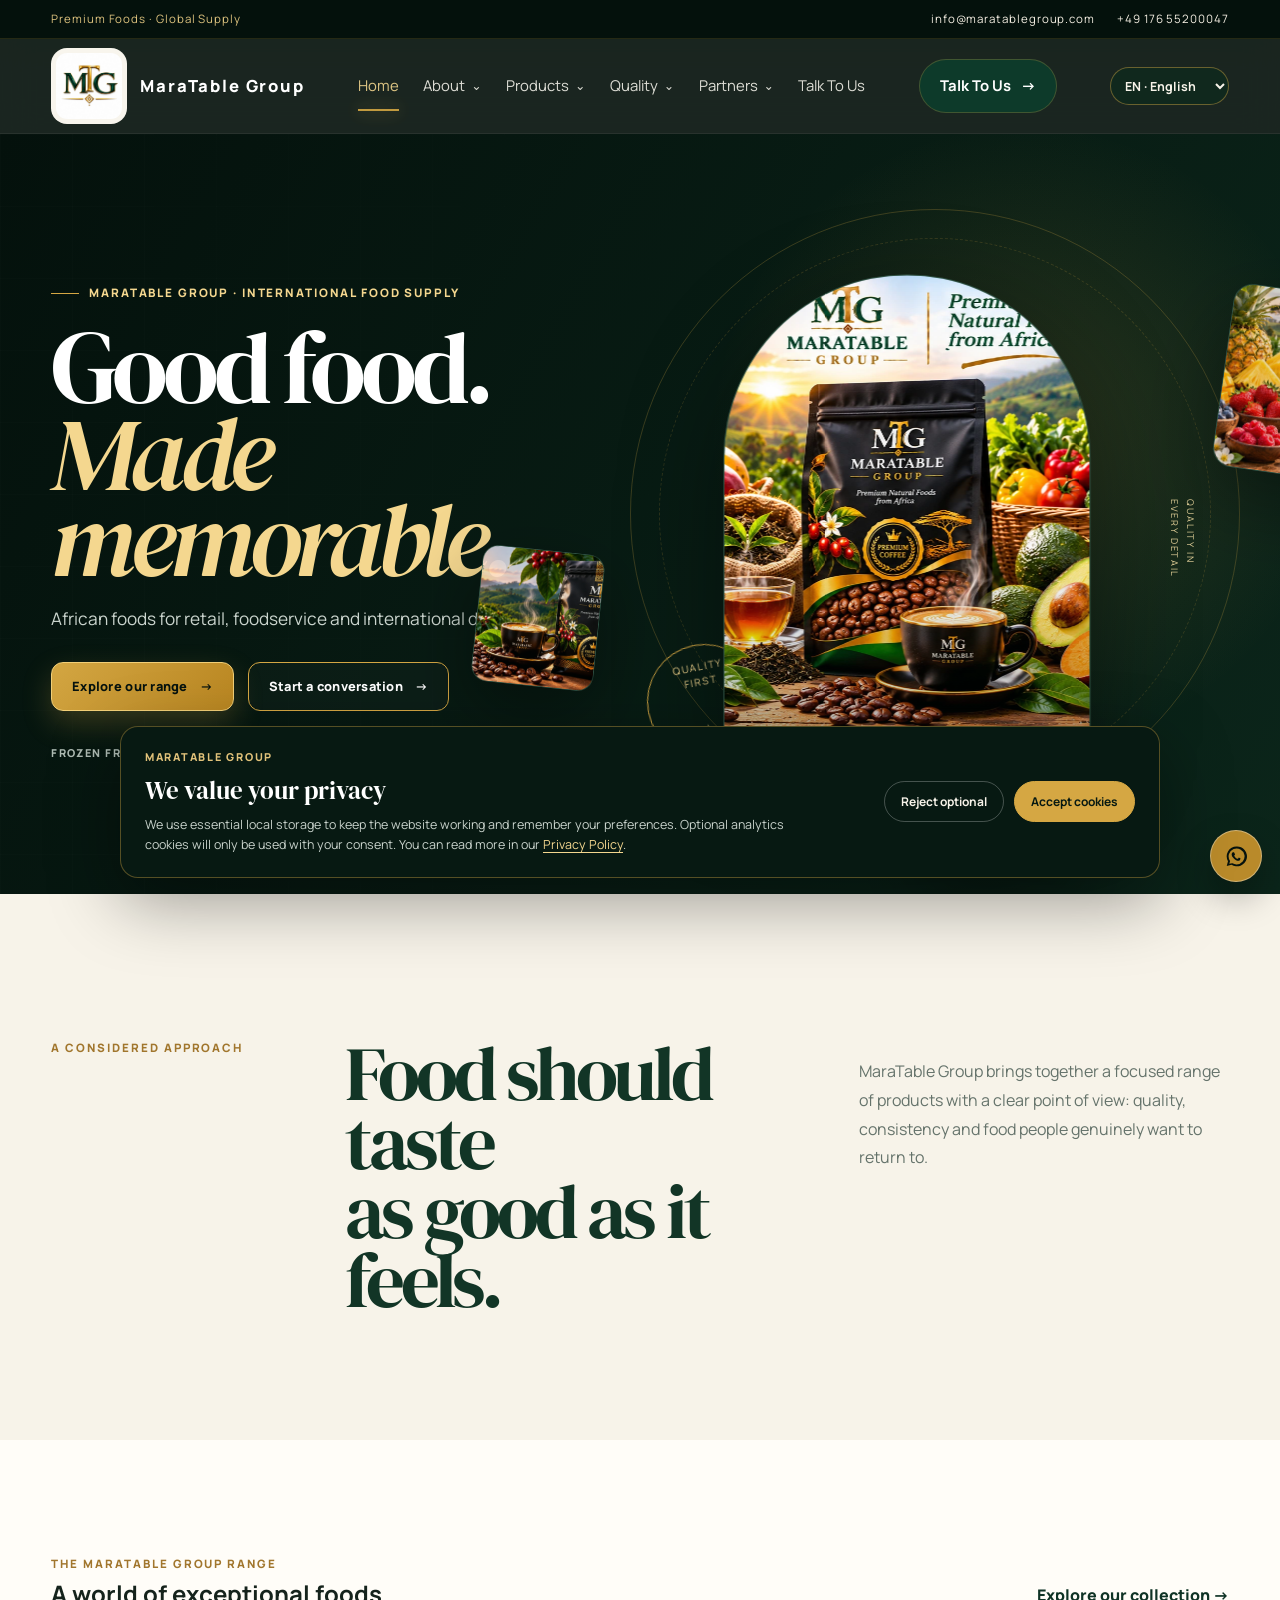
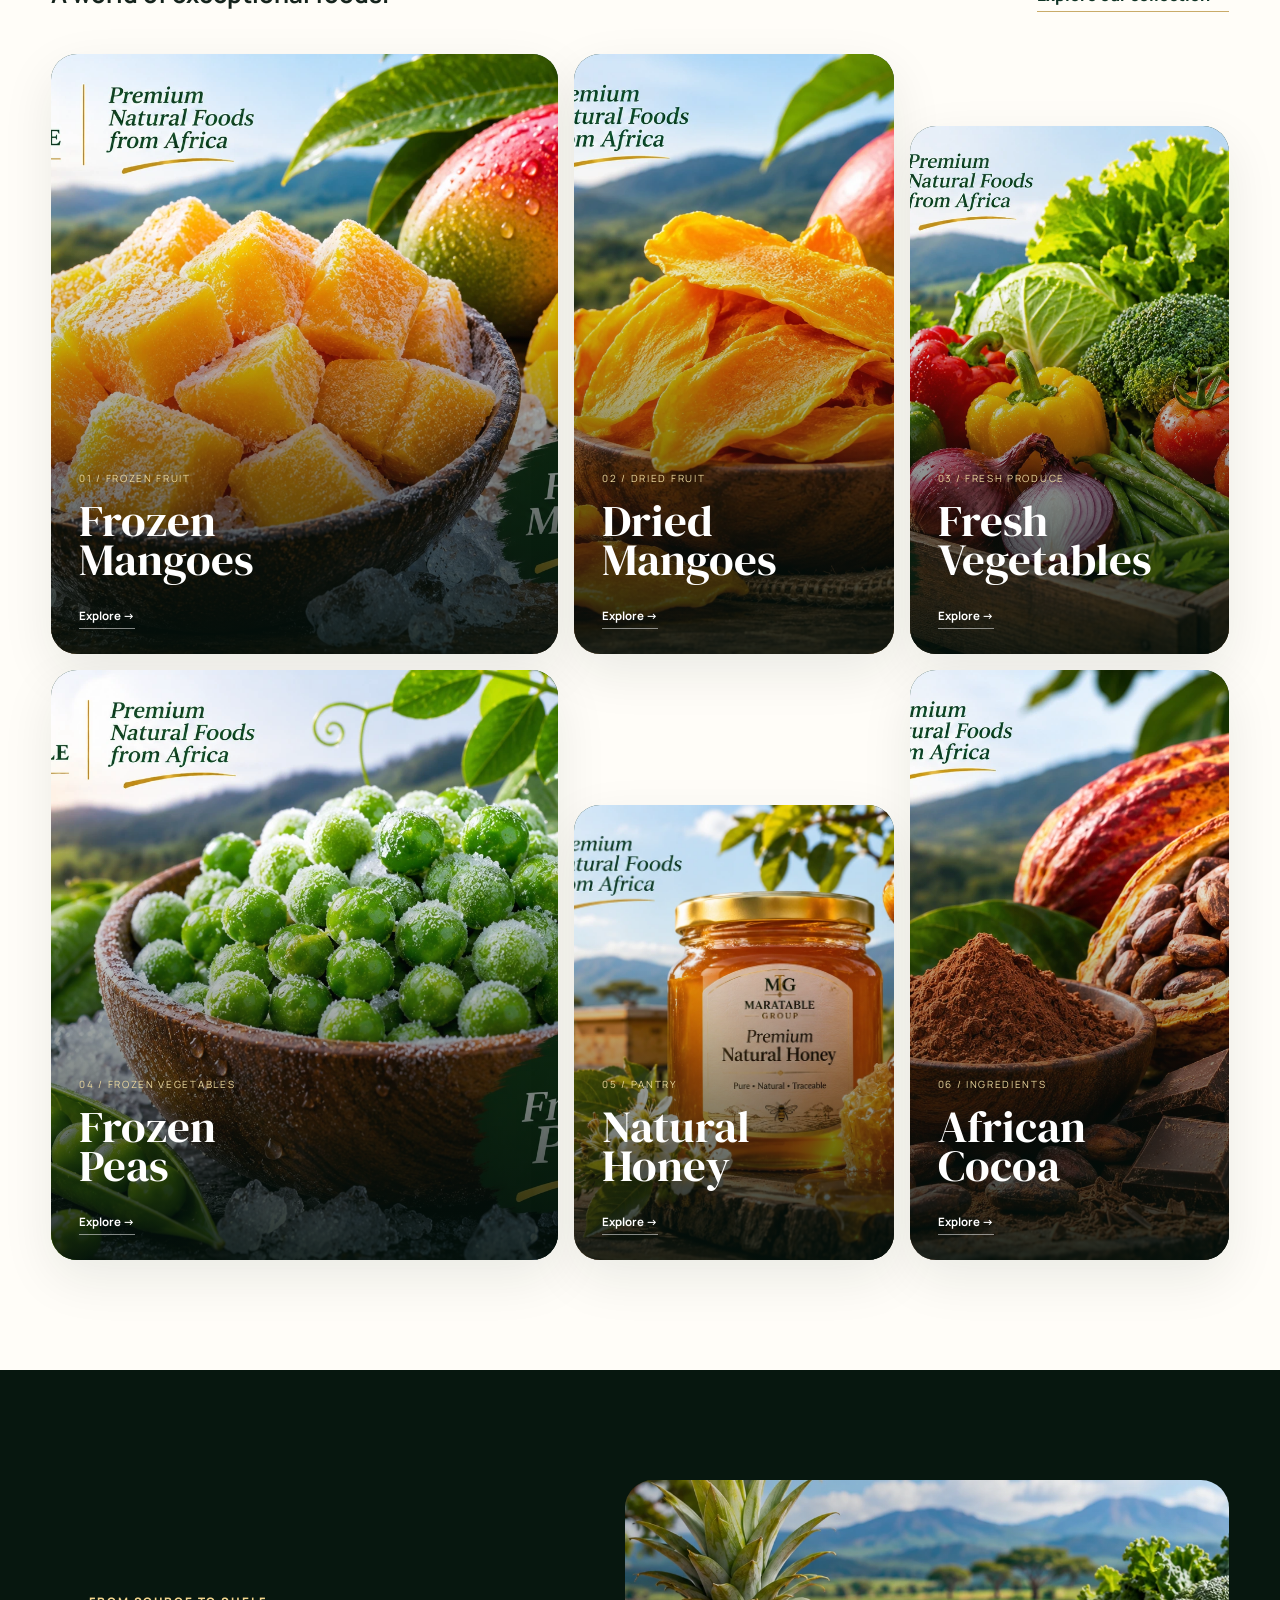
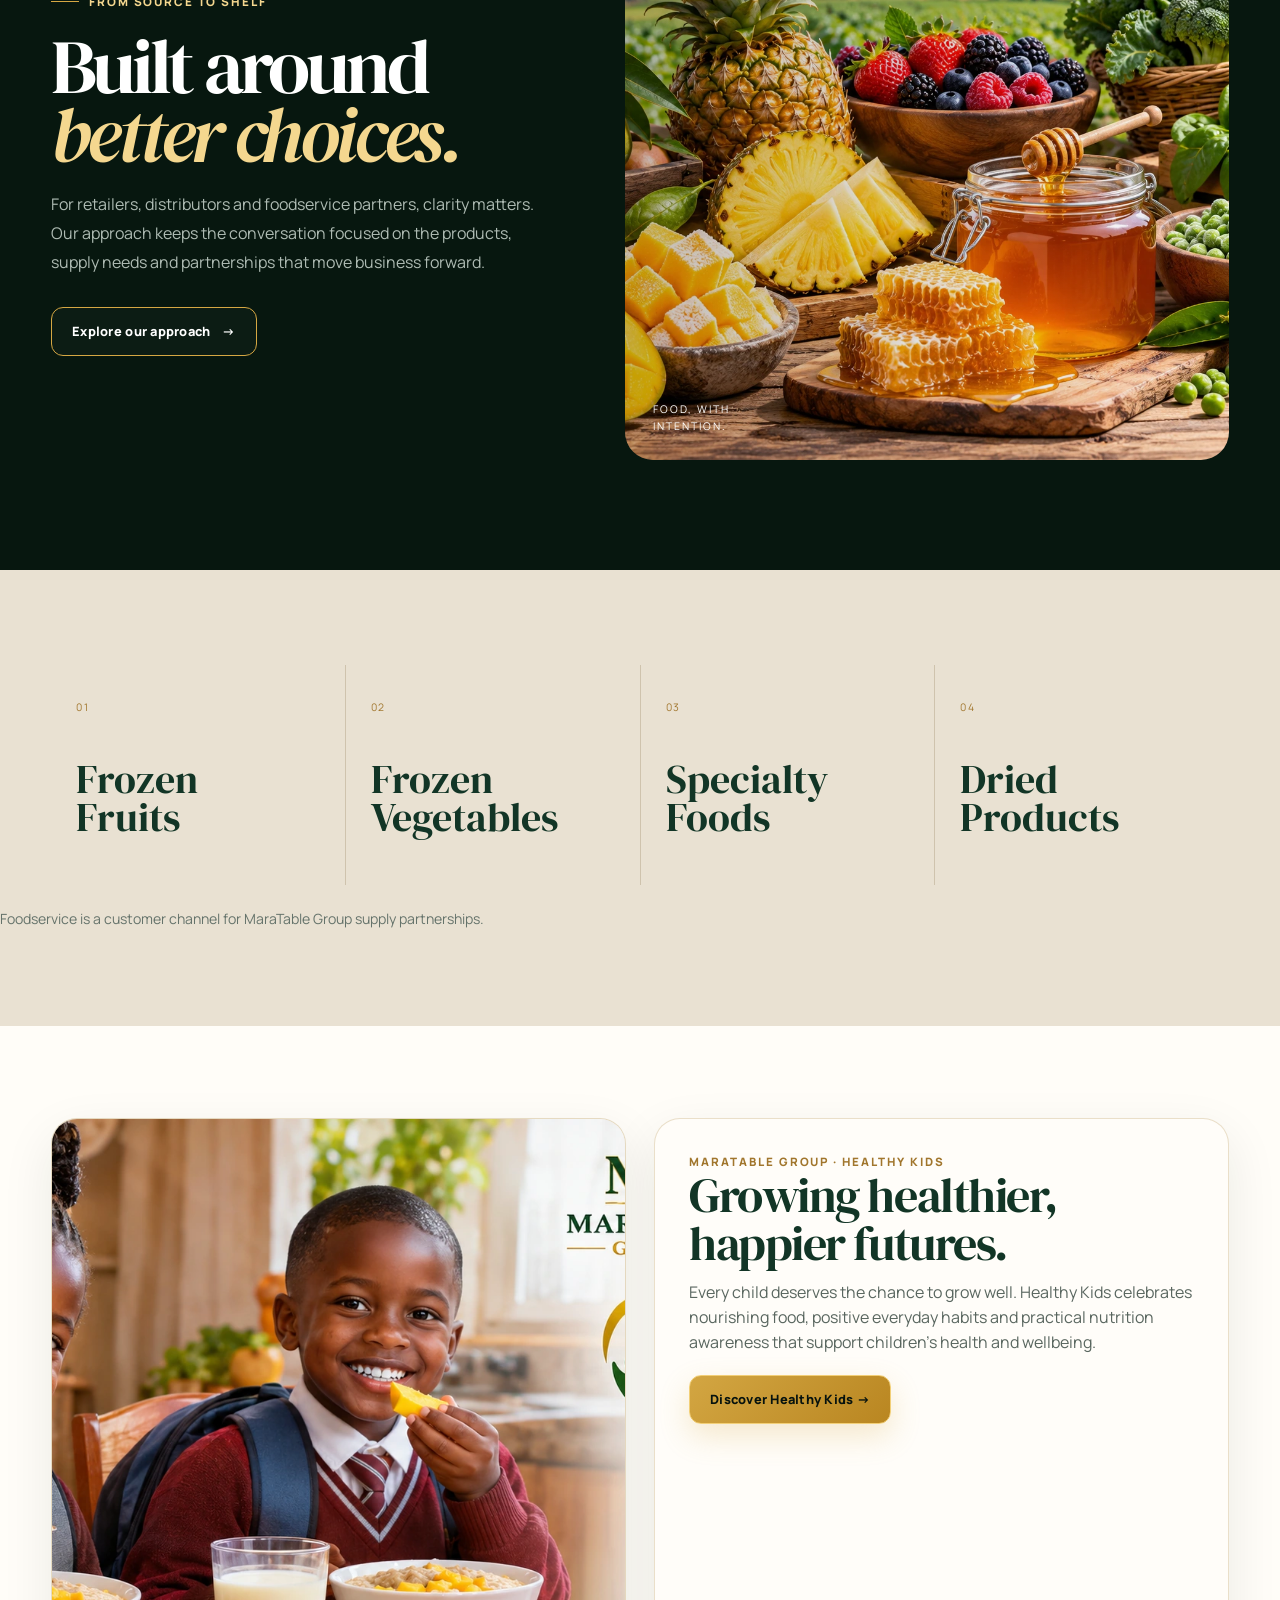
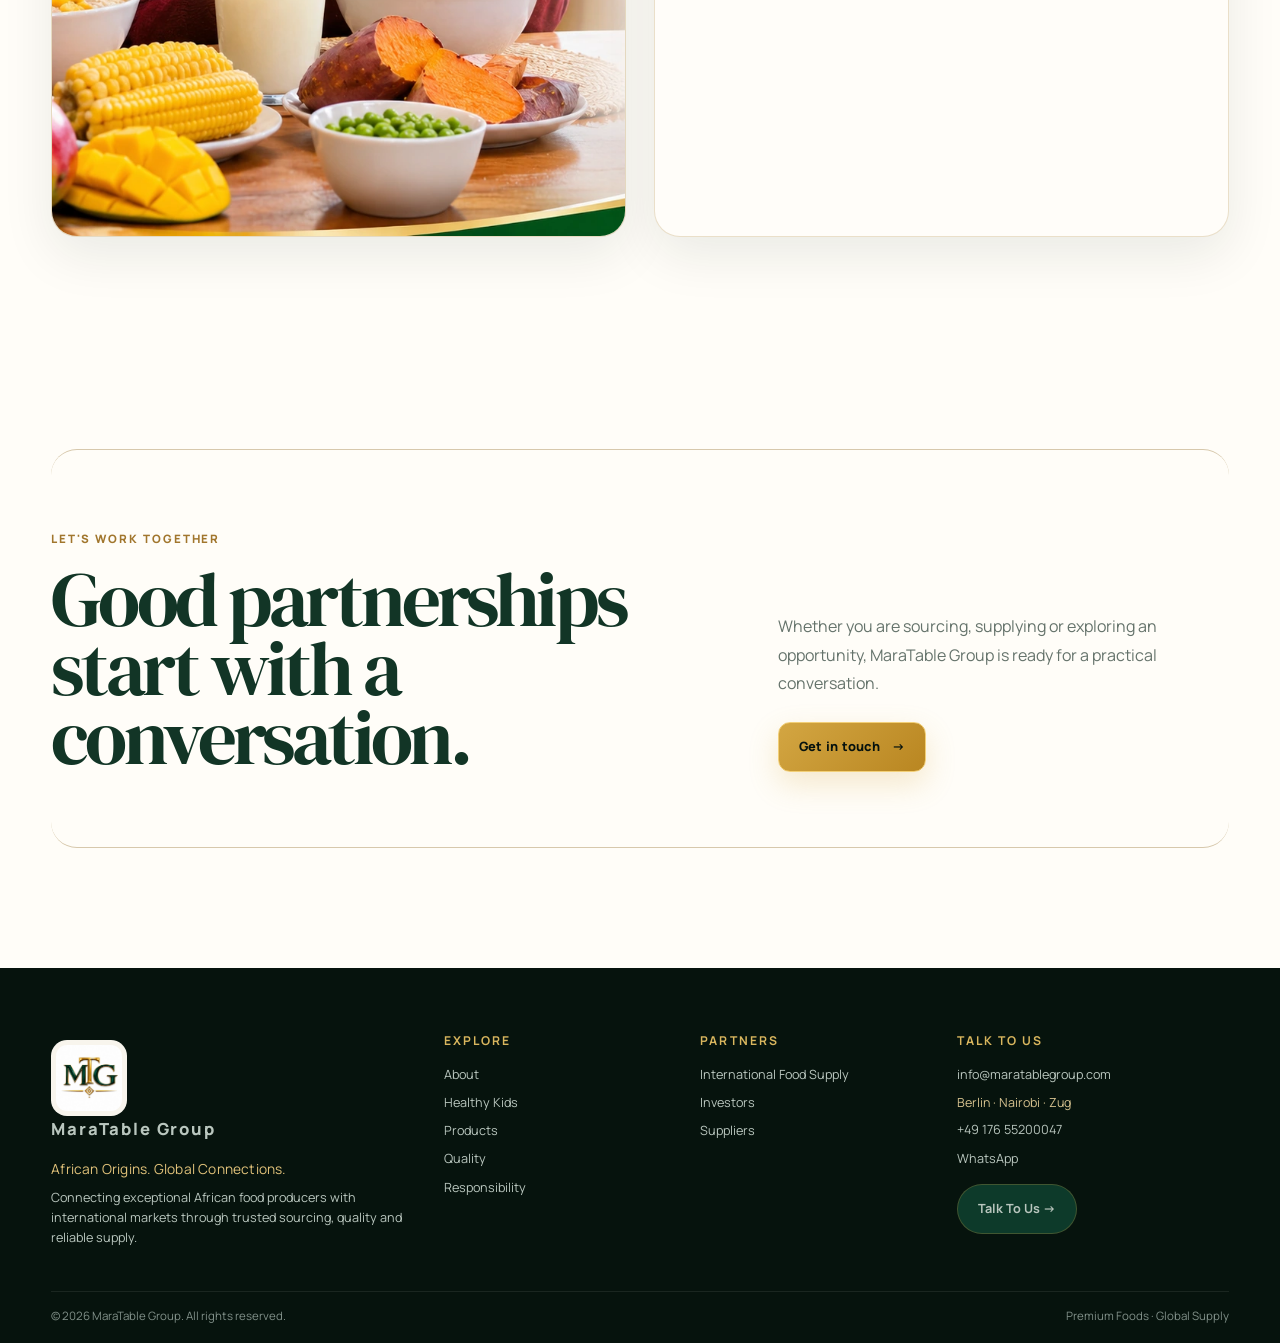
==== commit 9e5a5467: "Refine MaraTable product and group messaging" ====
--- a/index.html
+++ b/index.html
@@ -73,8 +73,8 @@
 <section class="product-editorial">
   <div class="wrap">
     <div class="section-head editorial-head">
-      <div><span class="kicker">The MaraTable Group range</span><h2>Meet the good stuff.</h2></div>
-      <a class="link-btn" href="products.html">View all products →</a>
+      <div><span class="kicker">The MaraTable Group range</span><h2>A world of exceptional foods.</h2></div>
+      <a class="link-btn" href="products.html">Explore our collection →</a>
     </div>
     <div class="editorial-grid">
       <a href="products.html#frozen-mangoes" class="feature-tile fruit-tile"><img src="assets/frozen-mangoes-new.webp" alt="Frozen mango pieces"><div><span>01 / Frozen fruit</span><h3>Frozen<br>Mangoes</h3><b>Explore →</b></div></a>
@@ -125,6 +125,6 @@
 </section>
 </main>
 
-<footer class="footer"><div class="wrap footer-grid"><div class="footer-brand-col"><a class="brand footer-brand" href="index.html"><img src="assets/mtg-logo.jpg" alt="MaraTable Group"><span class="name">MaraTable Group</span></a><p class="footer-tagline">Premium Foods · Global Supply</p><p class="footer-description">African Foods. International Food Supply.</p></div><div><h4>Explore</h4><a href="company.html">About</a><a href="healthy-kids.html">Healthy Kids</a><a href="products.html">Products</a><a href="resources.html">Quality</a><a href="responsibility.html">Responsibility</a></div><div><h4>Partners</h4><a href="export.html">International Food Supply</a><a href="investors.html">Investors</a><a href="suppliers.html">Suppliers</a></div><div><h4>Talk To Us</h4><a href="mailto:info@maratablegroup.com">info@maratablegroup.com</a><span class="footer-locations">Berlin · Nairobi · Zug</span><a href="tel:+4917655200047">+49 176 55200047</a><a href="https://wa.me/4917655200047?text=Hello%20MaraTable%20Group%2C%20I%20would%20like%20to%20make%20an%20enquiry." target="_blank" rel="noopener noreferrer">WhatsApp</a><a class="nav-cta" style="margin-top:15px;width:max-content" href="contact.html">Talk To Us →</a></div></div><div class="wrap footer-bottom"><span>© <span data-year></span> MaraTable Group. All rights reserved.</span><span>Premium Foods · Global Supply</span></div></footer>
+<footer class="footer"><div class="wrap footer-grid"><div class="footer-brand-col"><a class="brand footer-brand" href="index.html"><img src="assets/mtg-logo.jpg" alt="MaraTable Group"><span class="name">MaraTable Group</span></a><p class="footer-tagline">African Origins. Global Connections.</p><p class="footer-description">Connecting exceptional African food producers with international markets through trusted sourcing, quality and reliable supply.</p></div><div><h4>Explore</h4><a href="company.html">About</a><a href="healthy-kids.html">Healthy Kids</a><a href="products.html">Products</a><a href="resources.html">Quality</a><a href="responsibility.html">Responsibility</a></div><div><h4>Partners</h4><a href="export.html">International Food Supply</a><a href="investors.html">Investors</a><a href="suppliers.html">Suppliers</a></div><div><h4>Talk To Us</h4><a href="mailto:info@maratablegroup.com">info@maratablegroup.com</a><span class="footer-locations">Berlin · Nairobi · Zug</span><a href="tel:+4917655200047">+49 176 55200047</a><a href="https://wa.me/4917655200047?text=Hello%20MaraTable%20Group%2C%20I%20would%20like%20to%20make%20an%20enquiry." target="_blank" rel="noopener noreferrer">WhatsApp</a><a class="nav-cta" style="margin-top:15px;width:max-content" href="contact.html">Talk To Us →</a></div></div><div class="wrap footer-bottom"><span>© <span data-year></span> MaraTable Group. All rights reserved.</span><span>Premium Foods · Global Supply</span></div></footer>
 <a class="float-wa" href="https://wa.me/4917655200047?text=Hello%20MaraTable%20Group%2C%20I%20would%20like%20to%20make%20an%20enquiry." target="_blank" rel="noopener noreferrer" aria-label="WhatsApp"><svg viewBox="0 0 32 32" width="25" height="25" aria-hidden="true" focusable="false"><path fill="currentColor" d="M16 3.2A12.6 12.6 0 0 0 5.1 22.1L3.5 28l6.1-1.6A12.7 12.7 0 1 0 16 3.2Zm0 22.9a10.2 10.2 0 0 1-5.2-1.4l-.4-.2-3.6.9 1-3.5-.2-.4A10.2 10.2 0 1 1 16 26.1Zm5.6-7.6c-.3-.2-1.8-.9-2.1-1s-.5-.2-.7.2-.8 1-.9 1.2-.3.2-.6.1a8.4 8.4 0 0 1-2.5-1.5 9.3 9.3 0 0 1-1.7-2.1c-.2-.3 0-.5.1-.6l.5-.6c.2-.2.2-.3.3-.5s0-.4 0-.5-.7-1.7-1-2.3c-.2-.5-.5-.4-.7-.4h-.6c-.2 0-.5.1-.8.4s-1.1 1.1-1.1 2.6 1.1 3 1.2 3.2a11.4 11.4 0 0 0 4.4 4c.6.3 1.1.5 1.5.6.6.2 1.2.2 1.7.1.5-.1 1.8-.7 2-1.4.3-.7.3-1.3.2-1.4s-.2-.2-.5-.4Z"/></svg></a>
 <script src="script.js"></script></body></html>
--- a/styles.css
+++ b/styles.css
@@ -255,16 +255,6 @@
   transition:transform .35s ease;
 }
 .catalog-card:hover img{transform:scale(1.025)}
-.hero-image img{object-fit:cover;object-position:center center;transform:none}
-.hero-image-main{
-  width:min(78%,440px);
-  height:auto;
-  aspect-ratio:1.48;
-  left:8%;
-  top:145px;
-  border-radius:28px;
-  transform:rotate(0);
-}
 /* Let the full Healthy Kids artwork breathe: retain both children, food and Africa branding. */
 .kids-photo{
   display:flex;
@@ -286,17 +276,6 @@
 @media(max-width:760px){
   .kids-photo img{min-height:0}
 }
-@media(max-width:560px){
-  .hero-image-main{
-    width:min(76vw,320px);
-    height:auto;
-    aspect-ratio:1.48;
-    left:10%;
-    top:70px;
-    border-radius:22px;
-  }
-}
-
 /* Nov 16 navigation readability: stronger desktop hierarchy and clearer mobile brand. */
 .nav-links{font-size:.93rem;gap:clamp(18px,1.9vw,29px)}
 .nav-links>a,.nav-item>a{font-size:.93rem}
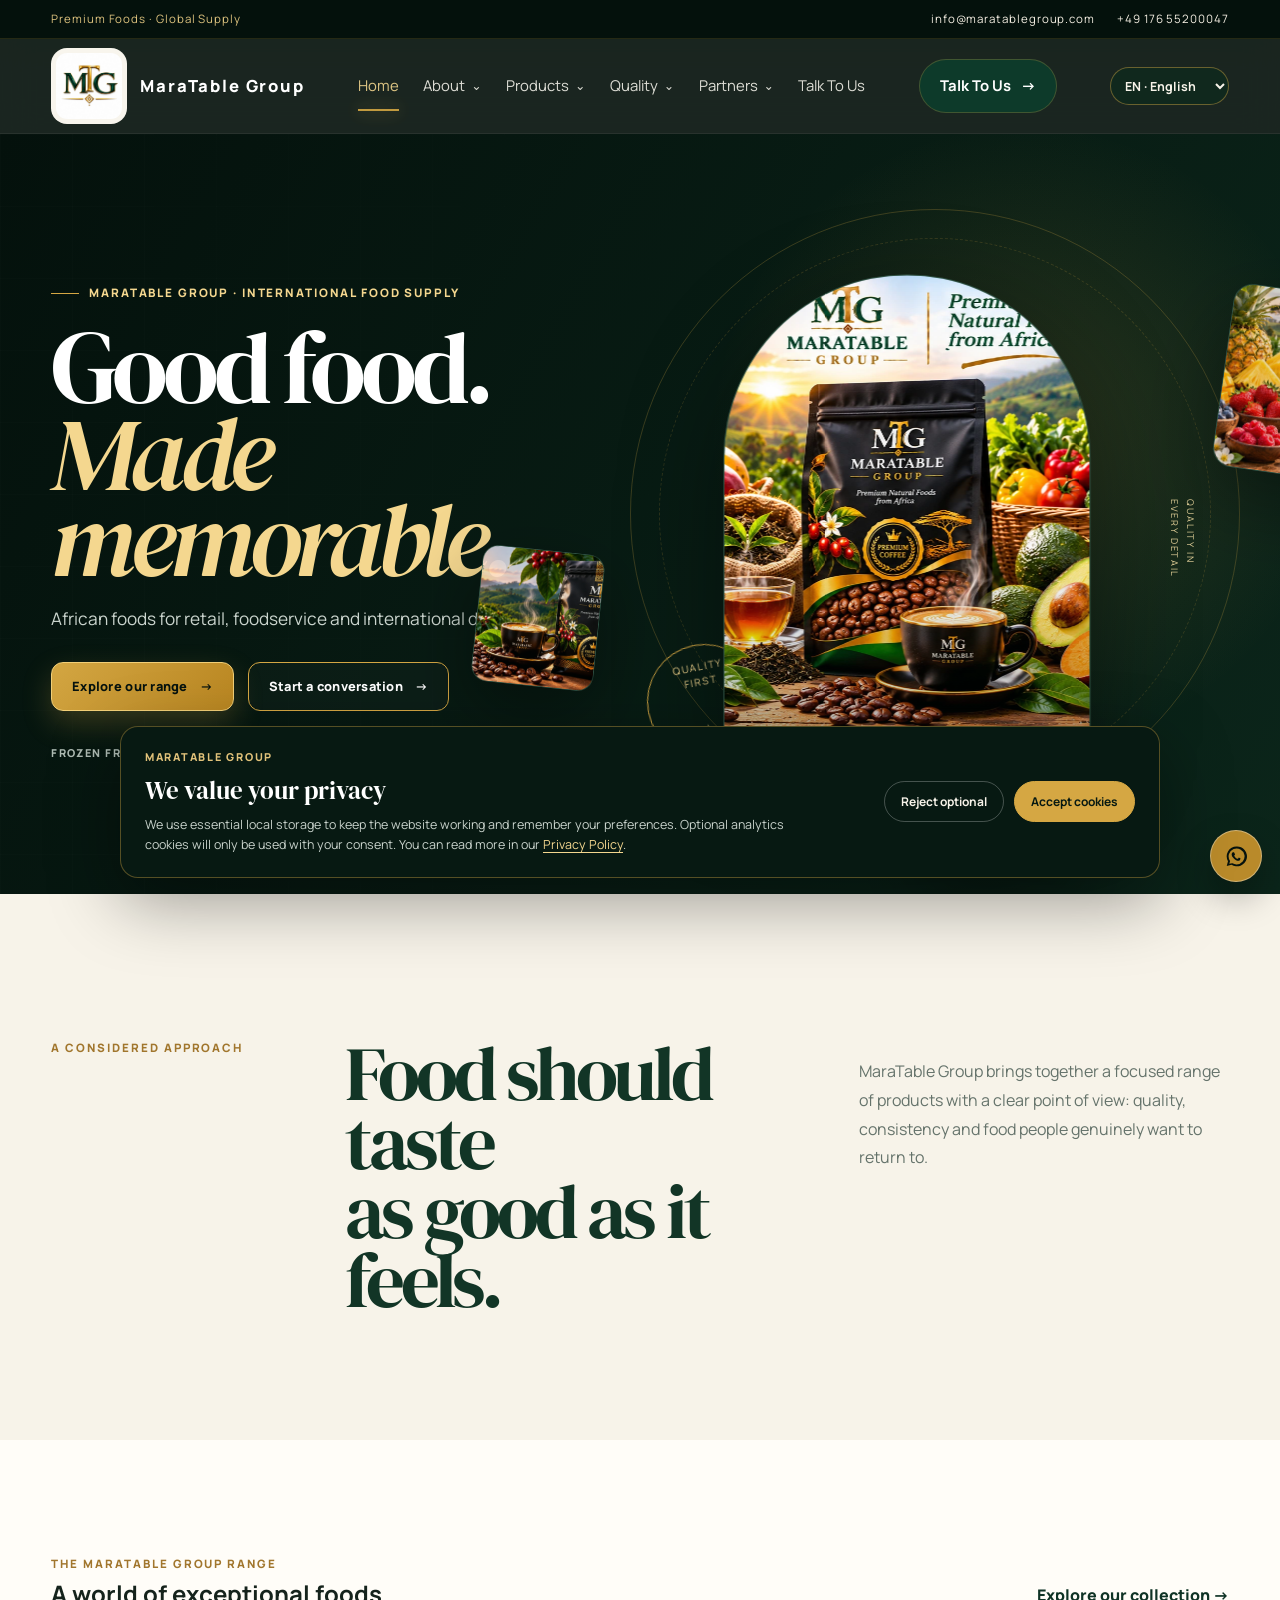
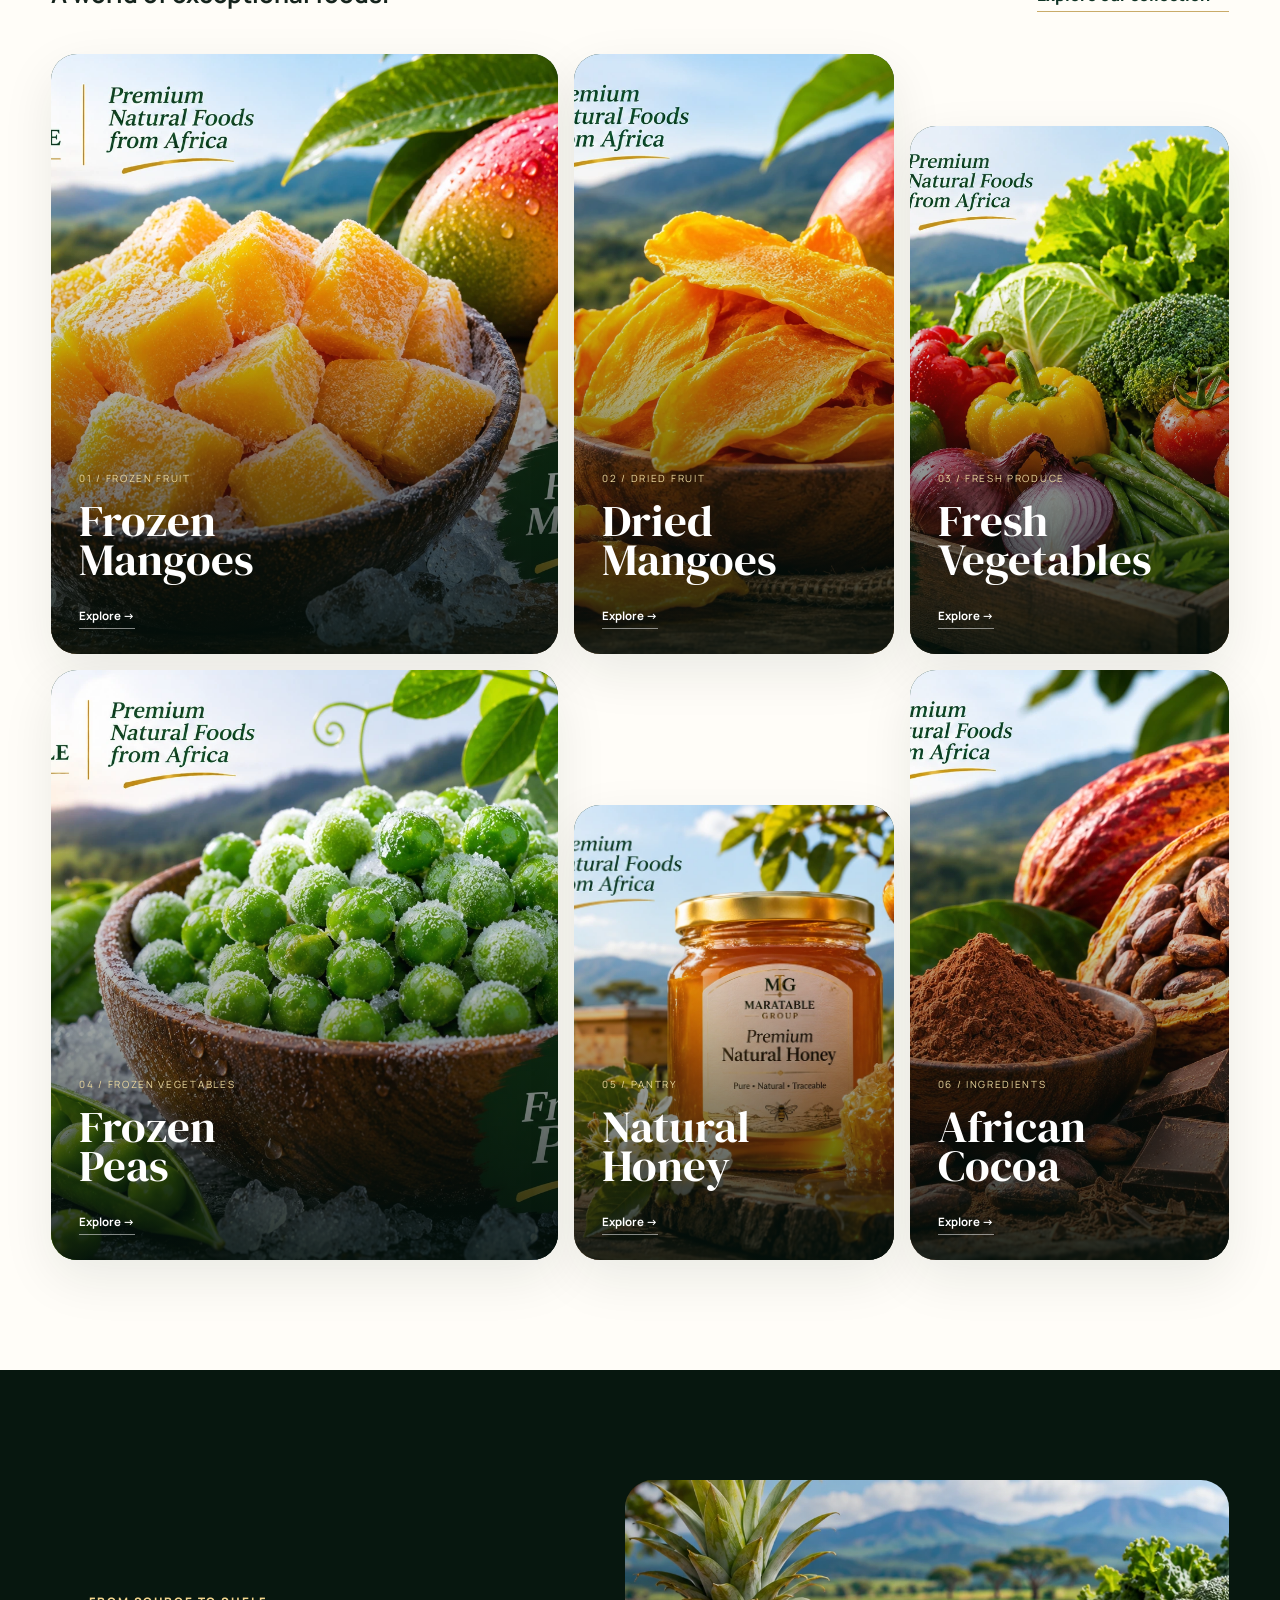
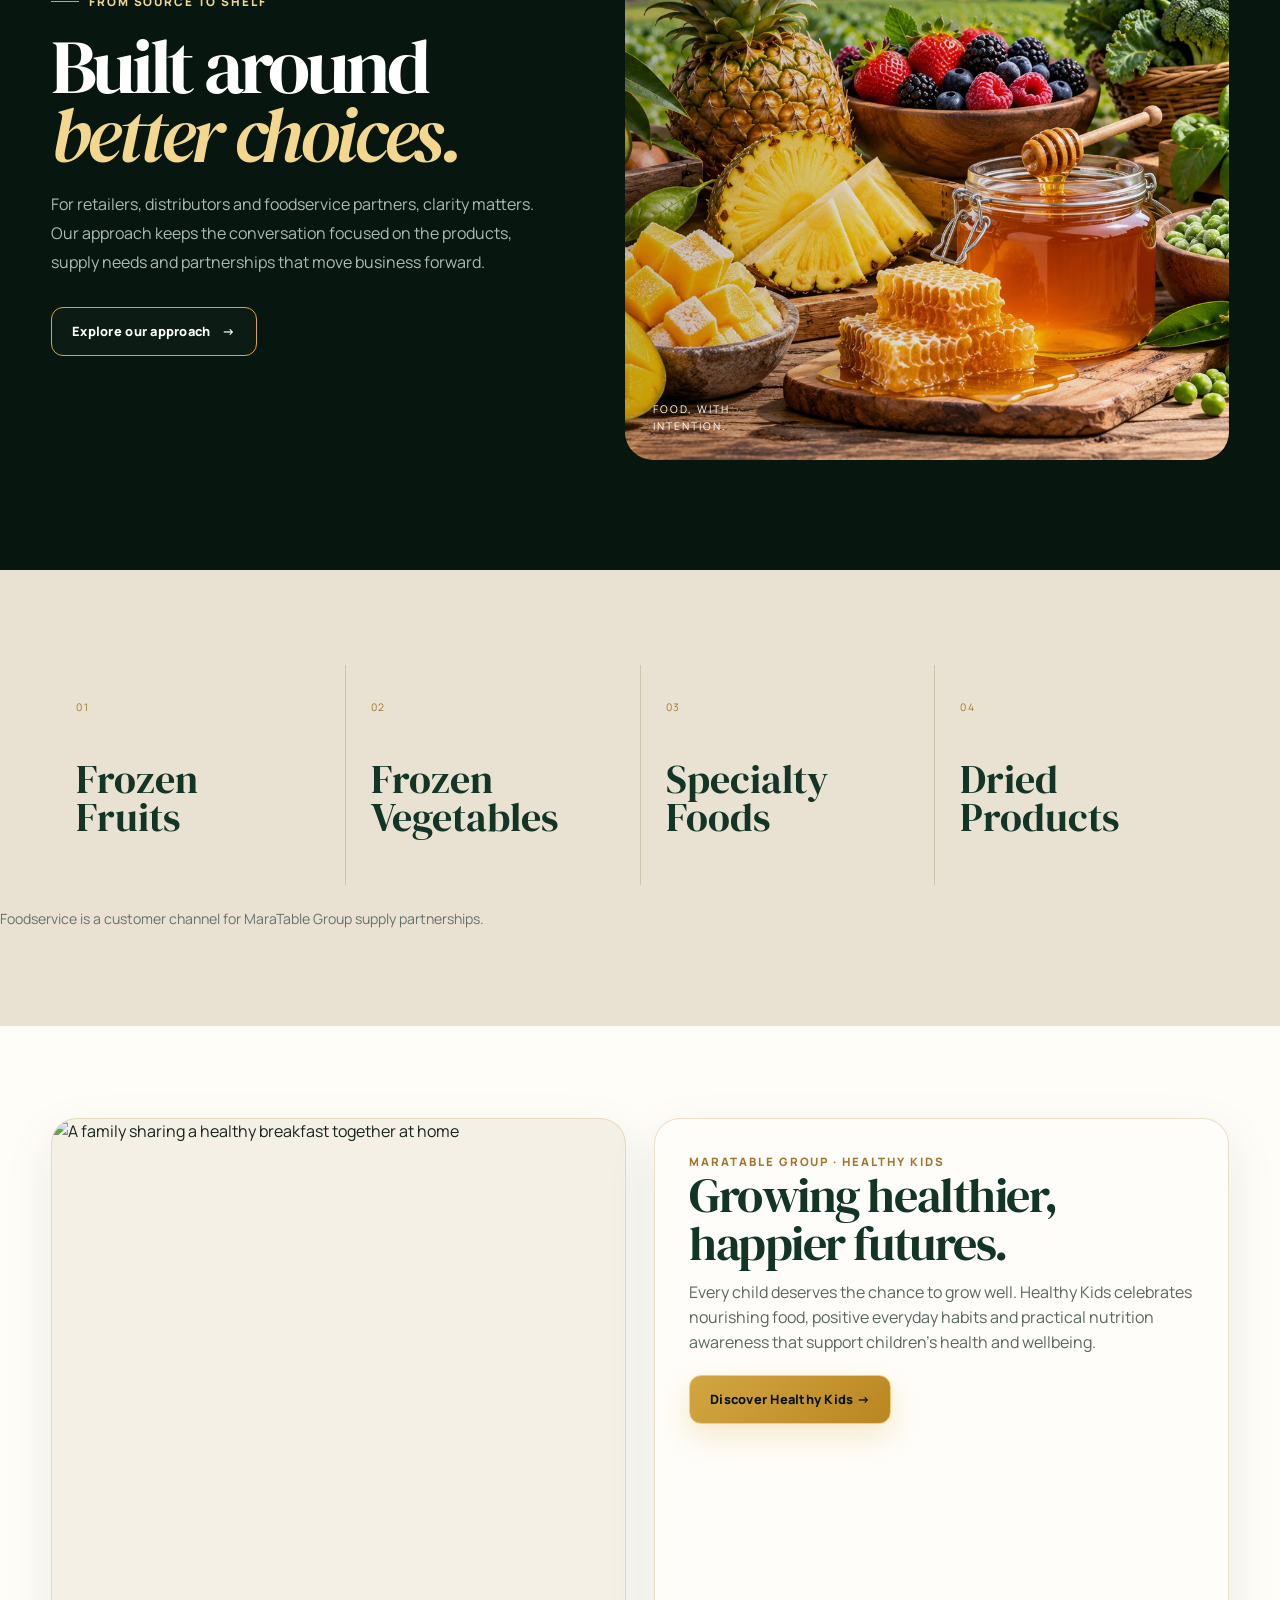
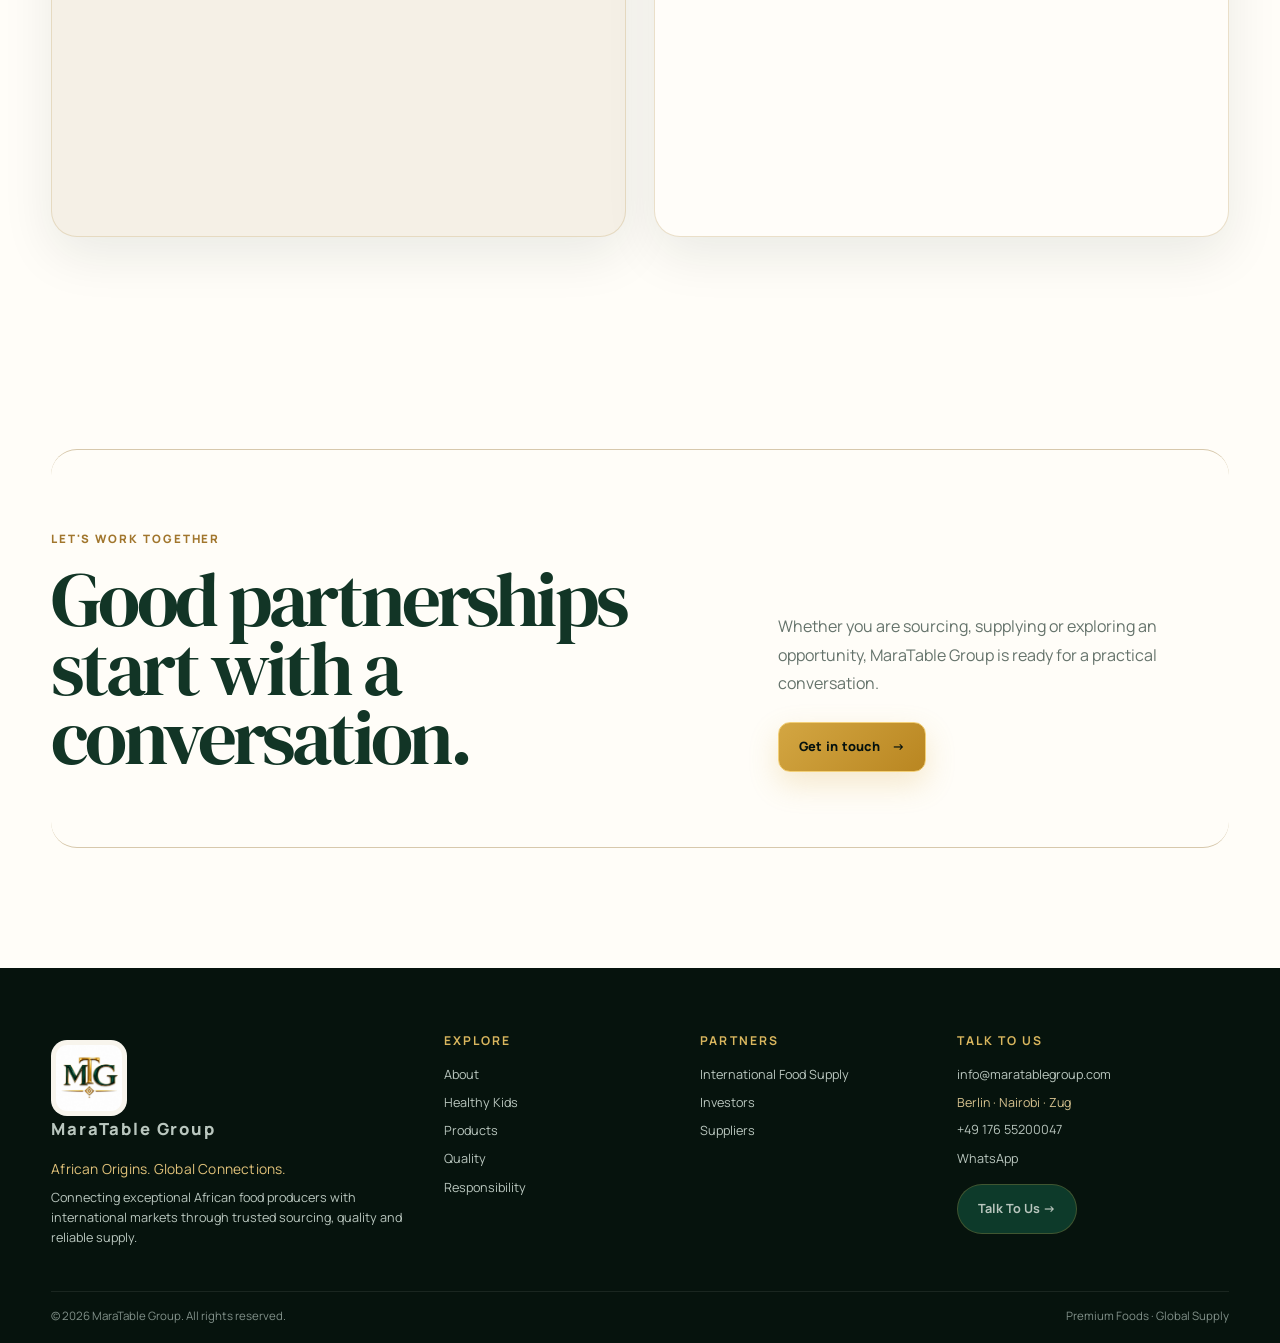
==== commit a5b60550: "Describe Healthy Kids family photograph" ====
--- a/index.html
+++ b/index.html
@@ -107,7 +107,7 @@
 
 <section class="section light healthy-kids-feature">
   <div class="wrap content-grid">
-    <div class="media-card kids-photo"><img src="assets/healthy-kids-breakfast.webp" alt="Two children sharing a fresh orange during a healthy breakfast at home" loading="lazy"></div>
+    <div class="media-card kids-photo"><img src="assets/healthy-kids-breakfast.webp" alt="A family sharing a healthy breakfast together at home" loading="lazy"></div>
     <div class="panel">
       <div class="kicker">MaraTable Group · Healthy Kids</div>
       <h2>Growing healthier, happier futures.</h2>
